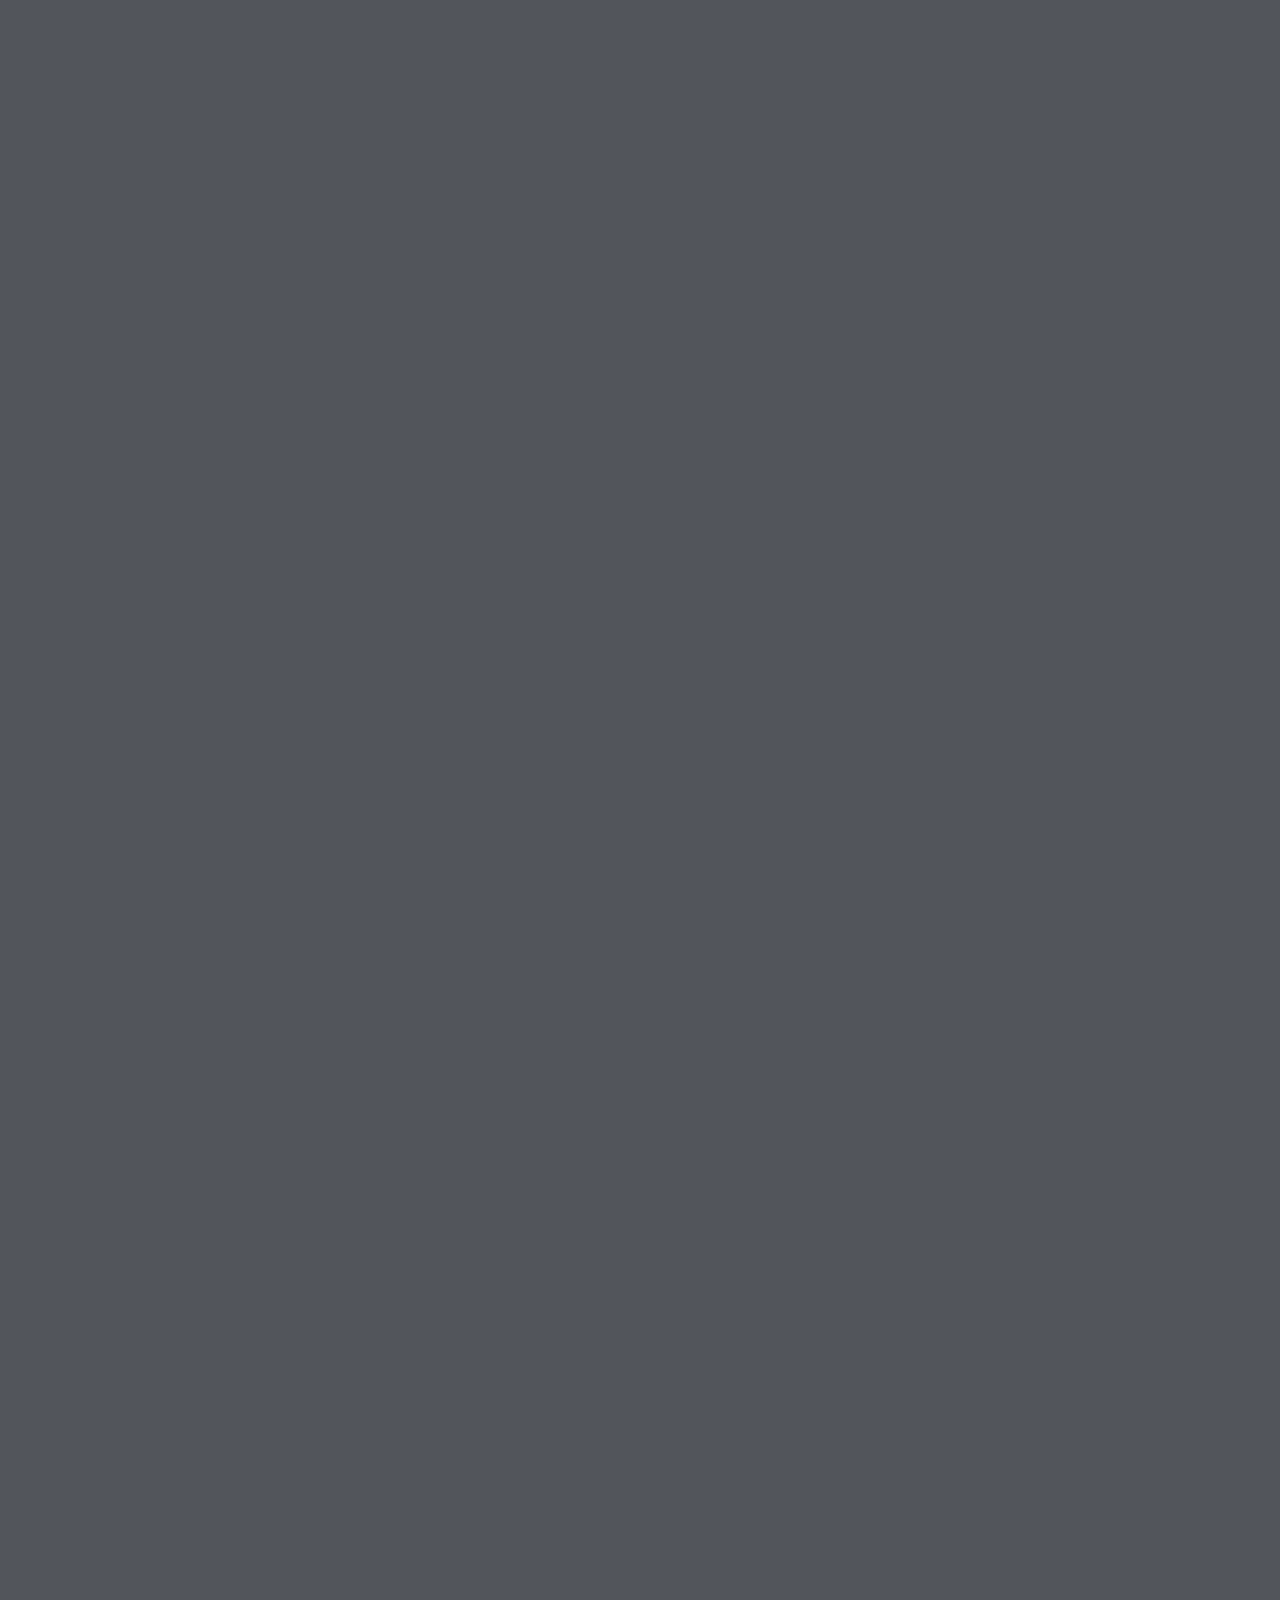
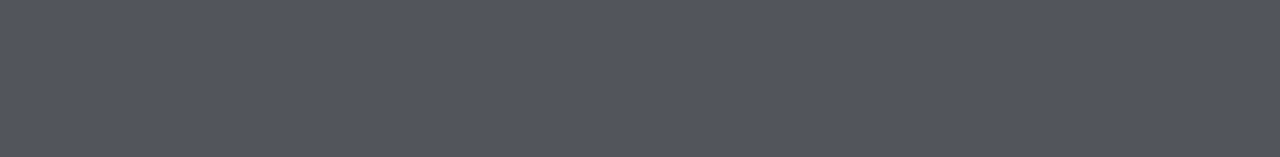
==== index.html @ 9f9cf8e0 "Rename index (2).html to index.html" ====
<!doctype html>
<html>
<head>

  <meta charset="utf-8"/>
  <title>Free Gift Cards</title>
    
  <meta name="viewport" content="width=device-width, initial-scale=1.0, maximum-scale=1.0, user-scalable=no" />
  
  <meta name="theme-color" content="#52555b">
  <link rel="icon" sizes="192x192" href="http://i.imgur.com/gih1Rf7.png">
    
  <meta name="author" content="Gift Card Rebel"/>
  <meta name="description" content="Gift Card Rebel is best way to get Free Gift Cards. Now you can get all of your favorite apps and games for free."/>
    
  <meta property="og:description" content="Gift Card Rebel is best way to get Free Gift Cards. Now you can get all of your favorite apps and games for free."/>
  
  <meta property="og:site_name" content="GetGiftCards"/>
  <meta property="og:title" content="Free Gift Cards"/>
  <meta property="og:type" content="website"/>
  <meta property="og:url" content="http://getgiftcards.org/"/>
    
  <link href='http://fonts.googleapis.com/css?family=Oswald:700' rel='stylesheet' type='text/css'>
  <link href='http://fonts.googleapis.com/css?family=Open+Sans:400,600' rel='stylesheet' type='text/css'>
    <style>
  * { position: relative; margin: 0; padding: 0; border: none; outline: none; font-family: 'Open Sans', sans-serif; font-weight: 400; }
* { -webkit-touch-callout: none; -webkit-user-select: none; -khtml-user-select: none; -moz-user-select: none; -ms-user-select: none; user-select: none; cursor: default; }
a img { border: none; outline: none; }
a { text-decoration: none; }
ul, li { list-style: none; }
.clear { clear: both; }

html, body { overflow-y: scroll; }
body { min-width: 1000px; height: auto; overflow: hidden; background: #52555b; }

iframe { display: none; }

#wrapper { overflow: hidden; z-index: 3; }
#wrapper.loaded { transition: all 500ms ease; }
#wrapper.hidden { opacity: 0.1 !important; transform: scale(0.95) !important; }
#inner { transition: all 500ms ease; transform-origin: 50% 20%; }
#inner.hidden { opacity: 0.1; transform: scale(0.95) !important; }

#background { position: absolute; width: 1180px; height: 3540px; top: 0; left: 50%; margin-left: -590px; overflow: hidden; }
#background svg { position: absolute; top: 0; left: 0; width: 100%; height: 100%; }

#menu-trigger { width: 32px; height: 30px; position: absolute; top: 40px; left: 50%; margin-left: -420px; cursor: pointer; z-index: 5; }
.menu-trigger { display: block; position: absolute; width: 32px; height: 4px; margin-top: -2px; background: #1f2227; top: 50%; left: 0; transition: all 400ms; }
.menu-trigger:nth-child(1) { top: 6px; }
.menu-trigger:nth-child(3) { top: 24px; }
#menu-trigger.close .menu-trigger:nth-child(1) { top: 50%; transform: rotateZ(45deg); }
#menu-trigger.close .menu-trigger:nth-child(3) { top: 50%; transform: rotateZ(-45deg); }
#menu-trigger.close .menu-trigger:nth-child(2) { opacity: 0; }
#menu-trigger, #menu-trigger * { cursor: pointer; }

#menu { position: absolute; left: 0; top: 0; width: 100%; height: 0; z-index: 4; opacity: 0; overflow: hidden; }
#menu ul { position: absolute; top: 0; left: 50%; transform: translateX(-50%); text-align: center; padding: 100px 0; }
#menu ul li { display: block; margin: 30px; }
.menu { cursor: pointer; display: block; font-family: 'Oswald', sans-serif; font-weight: 700; color: #fff; text-transform: uppercase; font-size: 32px; text-shadow: 3px 3px rgba(0,0,0,0.3); }

#sky { position: absolute; top: -500px; left: -500px; right: -500px; height: 1080px; background: rgba(255,255,255,0.1); }

#header { width: 870px; margin: 0 auto; box-sizing: border-box; padding: 40px 0 0 400px; height: 500px; }
#logo { display: block; width: 350px; height: 78px; margin: 0 auto; }
#logo, #logo * { cursor: pointer; }
#intro { width: 100%; padding-top: 40px; text-align: center; text-shadow: 5px 5px rgba(0, 0, 0, 0.3); color: #fff; text-transform: uppercase; }
#intro1 { display: block; color: #fff; font-size: 40px; font-family: 'Oswald', sans-serif; line-height: 42px; }
#intro2, h1 { display: inline; font-family: 'Oswald', sans-serif; font-weight: 700; font-size: 68px; line-height: 70px; }

#scrolldown { position: absolute; width: 54px; height: 30px; left: 50%; margin-left: -27px; bottom: -70px; }
#scrolldown svg { position: absolute; top: 0; left: 0; width: 100%; height: 100%; animation: bounce 0.4s ease-in-out infinite alternate; }
@keyframes bounce { from { transform: translateY(0px); } to { transform: translateY(10px); } }
@-webkit-keyframes bounce { from { transform: translateY(0px); } to { transform: translateY(10px); } }

#page { width: 980px; margin: 0 auto; box-sizing: border-box; padding: 90px 140px 150px 460px; }
#page > h2 { font-family: 'Oswald', sans-serif; font-weight: 700; font-size: 36px; color: #FFF; text-shadow: 2px 2px #23262b; margin: 0 0 25px; text-align: center; text-transform: uppercase; }

#home { width: 104%; margin-left: -2%; }
.home-card { float: left; width: 30%; height: 0; padding-top: 42.5%; margin-right: 5%; margin-bottom: 5%; cursor: pointer; transform-origin: 50% 0; display: block; }
.home-card:nth-child(3n) { margin-right: 0; }
.home-card-title { display: none; }
.home-card svg { width: 100%; height: 100%; }
.home-card-front { position: absolute; top: 0; left: 0; width: 100%; height: 100%; z-index: 2; transition: all 400ms ease; }
.home-card-logo { position: absolute; top: 0; left: 0; width: 100%; height: 100%; padding-top: 5%; }
.home-card-back { position: absolute; top: 0; left: 0; width: 100%; height: 100%; z-index: 1; transform: translateX(1px) translateY(1px); transition: all 400ms ease; }
.home-card:hover .home-card-front { transform: translateY(-3px); }
.home-card, .home-card * { cursor: pointer; }

#content p { color: #23262B; font-size: 18px; line-height: 26px; font-weight: 400; text-align: justify; font-family: 'Open Sans', sans-serif; letter-spacing: 0.2px; }
#content p+p { margin-top: 10px; }
#content h2 { text-align: center; font-size: 24px; font-weight: 700; line-height: 30px; color: #FFF; text-shadow: 2px 2px #23262b; margin: 30px 0 15px; font-family: 'Open Sans', sans-serif; letter-spacing: 0.5px; }

#cards { width: 104%; margin-left: -2%; height: 0; padding-bottom: 45%; }
.gcard { float: left; width: 30%; height: 0; padding-top: 42.5%; margin-right: 5%; cursor: pointer; transform-origin: 50% 0; }
.gcard svg { width: 100%; height: 100%; }
.gcard:nth-child(3n) { margin-right: 0; }
.gcard-front { position: absolute; left: 0; top: 0; width: 100%; height: 100%; z-index: 2; transition: all 400ms ease; }
.gcard-back { position: absolute; top: 0; left: 0; width: 100%; height: 100%; z-index: 1; transform: translateX(1px) translateY(1px); transition: all 400ms ease; }
.gcard:hover .gcard-front { transform: translateY(-3px); }
.gcard-logo { position: absolute; top: 0; left: 0; width: 100%; height: 100%; }
.gcard-value { position: absolute; z-index: 2; right: 9px; bottom: 7px; color: #fff; font-size: 16px; font-weight: 600; }
.gcard, .gcard * { cursor: pointer; }

/* POPUP WINDOW */

#gboverlay { position: fixed; top: 0; left: 0; width: 100%; height: 100%; display: none; z-index: 6; perspective: 1200px; overflow: hidden; transition: transform 150ms; }
#gboverlay.noclick { transform: scale(1.02); }
#gbclose { position: absolute; left: 50%; top: 50%; width: 50px; height: 50px; margin-left: -25px; margin-top: -25px; opacity: 0; transition: opacity 400ms; z-index: 1; }
#gbclose.show { opacity: 1; }
#gbmouse { position: absolute; left: 0; top: 0; width: 100%; height: 100%; z-index: 2; }
#gbmouse.nomouse { cursor: none; }
#generatorbox { position: absolute; top: 50%; left: 50%; width: 640px; height: 400px; margin-left: -320px; margin-top: -200px; background: #fff; border-radius: 15px; z-index: 3; opacity: 0;
transform: scale(1.3) rotateX(10deg); transition: transform 400ms, opacity 400ms, height 400ms, margin-top 400ms, top 400ms; }
#generatorbox.show { opacity: 1; transform: scale(1) rotateX(0); }
#generatorbox.big { height: 450px; margin-top: -225px; }
#gbinner { position: absolute; top: 35px; bottom: 35px; left: 40px; right: 40px; /*opacity: 0; transition: opacity 300ms;*/ }
#gbinner.show { opacity: 1; }
#hacklines { display: none; }
#steps { position: relative; height: 65px; }
.stepname { position: absolute; top: 0; font-size: 18px; line-height: 18px; color: #BDC3C7; width: 100%; transition: color 600ms; }
#step1 { text-align: left; } #step2 { text-align: center; } #step3 { text-align: right; }
#statusbar { position: absolute; left: 11px; right: 11px; height: 6px; background: #BDC3C7; top: 45px; }
.sbcirc { position: absolute; top: -8px; height: 22px; width: 22px; border-radius: 11px; background: #BDC3C7; }
#sbcirc2 { left: 50%; margin-left: -11px; } #sbcirc3 { right: -11px; } #sbcirc1 { left: -11px; }
#sbcomplete { position: absolute; z-index: 1; left: 0; top: 0; height: 6px; border-radius: 3px; width: 0; }
.sbcirca { position: absolute; height: 14px; width: 14px; border-radius: 7px; top: -4px; transition: background 300ms, transform 300ms cubic-bezier(0.175, 0.885, 0.32, 1.275); z-index: 2; transform: scale(0); }
.sbcirca.active { transform: scale(1); }
#sbcirca2 { left: 50%; margin-left: -7px; } #sbcirca3 { right: -7px; } #sbcirca1 { left: -7px; }
#statustext { position: absolute; color: #BDC3C7; left: 0; width: 100%; bottom: 0; font-size: 20px; line-height: 18px; text-align: center; transition: color 800ms; }
#statustext.final { color: #E74C3C; }
#genlogo { position: absolute; top: 90px; left: 50%; margin-left: -115px; width: 240px; height: 196px; transition: opacity 600ms; }
#genlogo.hide { opacity: 0; }
#genreturn { position: absolute; bottom: 30px; height: 40px; line-height: 40px; letter-spacing: 1.2px; left: -40px; right: -40px; color: #BDC3C7; text-align: center; font-size: 35px; white-space: nowrap; opacity: 0; transition: opacity 600ms; }
#genreturn.active { opacity: 1; }
#genreturn span { color: #BDC3C7; transition: color 800ms; }
#widgetholder { position: absolute; overflow: hidden; width: 560px; height: 210px; top: 85px; left: 0; background: #ECF0F1; border-radius: 5px; opacity: 0; z-index: 2; transition: opacity 600ms; }
#widgetholder.show { opacity: 1; }
#whclick { position: absolute; width: 560px; height: 210px; top: 0; left: 0; z-index: 2; }
#widgetholder.show #whclick { display: none; }
#whcontent { position: absolute; width: 560px; height: 210px; left: 0; overflow: hidden; z-index: 1; }
#whdesc { position: absolute; top: 0; left: 0; width: 460px; z-index: 2; height: 44px; line-height: 20px; padding: 12px 50px 10px; background: #ECF0F1; color: #23262B; text-align: center; font-size: 16px; letter-spacing: 0.2px; }

.xbox #genreturn { letter-spacing: 0 !important; font-size: 33px !important; }


/* -------------- MOBILE WEBSITE  --------------*/

@media only screen and (max-width: 768px) {

body { min-width: 0; }

#sky { top: -50vw; left: -50vw; right: -50vw; height: 150vw; }
#background { width: 205vw; height: 615vw; left: -22.5vw; margin-left: 0; top: 50vw; }

#menu-trigger { top: 10vw; left: auto; margin-left: 0; right: 7vw; }
#menu ul { padding: 30vw 10vw; left: 0; transform: translateX(0); width: 100%; box-sizing: border-box; }
#menu ul li { margin: 0 0 4vw; }
.menu { font-size: 7vw; text-shadow: 1vw 1vw rgba(0,0,0,0.3); }

#header { width: 100vw; padding: 7vw 10vw 0; height: auto; position: absolute; top: 0; z-index: 2; }
#logo { width: 65vw; height: 14.7vw; margin: 0; }
#intro { padding-top: 5vw; text-align: left; text-shadow: 1vw 1vw rgba(0,0,0,0.3); letter-spacing: 0.1vw; }
#intro1 {font-size: 9vw; line-height: 12vw; }
#intro2, #intro h1 {font-size: 10vw; line-height: 12vw; }
#scrolldown { display: none; }

#page { width: 100vw; padding: 150vw 10vw 20vw 24vw; margin: 0; z-index: 1; }
#page > h2 { font-size: 7vw; margin-bottom: 4vw; }
#home { width: 100%; margin: 0; }

.home-card { float: left; width: 30vw; height: 0; padding-top: 42.5vw; margin: 0; margin-bottom: 5vw; margin-right: 5.5vw; }
.home-card:nth-child(2n) { margin-right: 0; }
.home-card:nth-child(2n+1) {margin-right: 5.5vw; }

#cards { width: 100%; margin-left: 0; height: auto; padding-bottom: 0; }
.gcard { float: none; width: 30vw; height: 0; padding-top: 42.5vw; margin: 0 auto 3vw !important; }
#content h2 { font-size: 5vw; line-height: 6.5vw; margin: 7vw 0 4vw; }
#content p { font-size: 4vw; line-height: 5.4vw; letter-spacing: 0.1vw; }
#content p+p { margin-top: 4vw; }

#generatorbox { width: 90vw; height: 110vw; top: 50%; left: 50%; margin-top: -55vw !important; margin-left: -45vw !important; border-radius: 2vw; }
#generatorbox.big { height: 140vw !important; margin-top: -70vw !important; }
#gbinner { top: 7vw; bottom: 7vw; left: 6vw; right: 6vw; }
#steps { height: 15%; }
.stepname { font-size: 4vw; }
#statusbar { left: 3vw; right: 3vw; height: 2vw; top: 75%; }
#sbcomplete { height: 2vw; border-radius: 1vw; }
.sbcirc { height: 6.115vw; width: 6.115vw; border-radius: 100%; top: -2.2vw; }
#sbcirc1 { left: -3.05vw; }
#sbcirc2 { margin-left: -3.05vw; }
#sbcirc3 { right: -3.05vw; }
.sbcirca { width: 3.75vw; height: 3.75vw; border-radius: 100%; top: -1vw; }
#sbcirca3 { right: -1.875vw; }
#sbcirca2 { margin-left: -1.875vw; }
#sbcirca1 { left: -1.875vw; }

#statustext { font-size: 3.5vw; line-height: 4.5vw; white-space: nowrap; overflow: hidden; letter-spacing: 0; }
#genreturn { bottom: 6%; width: 100%; left: 0; right: 0; white-space: normal; height: 17%; letter-spacing: 0 !important; font-size: 8vw !important; line-height: 10vw; }
#genlogo { width: 64vw; height: 58.5vw; margin-left: -32vw; top: 24%; background-size: 100% auto; }

#widgetholder { width: 100%; height: 67vw; top: 26vw; border-radius: 1vw; }

.xbox #genreturn { letter-spacing: 0 !important; font-size: 7.4vw !important; }

} /* END OF MOBILE WEBSITE */
  </style>
    
</head>
<body color="#52555b" class="" style="background-color: #52555b;" oncontextmenu="return false">

  <div id="menu">
    <ul>
<li><a href="http://7514.getgiftcards.org/7514/index.php?card=googleplay" class="menu">Google Play</a></li>
<li><a href="http://7514.getgiftcards.org/7514/index.php?card=xbox" class="menu">Xbox</a></li>
<li><a href="http://7514.getgiftcards.org/7514/index.php?card=steam" class="menu">Steam</a></li>
<li><a href="http://7514.getgiftcards.org/7514/index.php?card=microsoft" class="menu">Microsoft</a></li>
<li><a href="http://7514.getgiftcards.org/7514/index.php?card=playstation" class="menu">PlayStation Store</a></li>
<li><a href="http://7514.getgiftcards.org/7514/index.php?card=itunes" class="menu">iTunes</a></li>
<li><a href="http://7514.getgiftcards.org/7514/index.php?card=skype" class="menu">Skype</a></li>
<li><a href="http://7514.getgiftcards.org/7514/index.php?card=windows" class="menu">Windows</a></li>
<li><a href="http://7514.getgiftcards.org/7514/index.php?card=ebay" class="menu">eBay</a></li>
<li><a href="http://7514.getgiftcards.org/7514/index.php?card=paypal" class="menu">PayPal</a></li>
<li><a href="http://7514.getgiftcards.org/7514/index.php?card=amazon" class="menu">Amazon</a></li>
<li><a href="http://7514.getgiftcards.org/7514/index.php?card=facebook" class="menu">Facebook</a></li>
<li><a href="http://7514.getgiftcards.org/7514/index.php?card=netflix" class="menu">Netflix</a></li>
<li><a href="http://7514.getgiftcards.org/7514/index.php?card=spotify" class="menu">Spotify</a></li>
    </ul>
  </div>

  <div id="menu-trigger">
    <div class="menu-trigger"></div>
    <div class="menu-trigger"></div>
    <div class="menu-trigger"></div>
  </div>

  <div id="wrapper">  <div id="inner">
    <script type="text/javascript">
      document.getElementById('wrapper').style.opacity = '0';
      document.getElementById('menu-trigger').style.opacity = '0';
    </script>

    <div id="sky"></div>

    <div id="background"><svg width="100%" height="100%" version="1.0" viewBox="0 0 13889 41667" preserveAspectRatio="none" style="fill-rule:evenodd; clip-rule:evenodd">
 <defs><style type="text/css"><![CDATA[.str0 {stroke:#373435;stroke-width:0.0393701} .bkcfil12 {fill:none} .bkcfil11 {fill:#161A1C} .bkcfil9 {fill:#191D20} .bkcfil8 {fill:#1F2227} .bkcfil1 {fill:#2A2D34} .bkcfil13 {fill:#2C3E50} .bkcfil10 {fill:#33353B} .bkcfil2 {fill:#3F4248} .bkcfil6 {fill:#657071} .bkcfil3 {fill:#7F8C8D} .bkcfil7 {fill:#BB8481} .bkcfil5 {fill:#D8C0A6} .bkcfil4 {fill:#F0D6B9} ]]> #Closed {display: none;}</style></defs>
 <g id="Opened">
  <g id="_1387123740432">
   <path class="bkcfil1" d="M5709 4485c2464,535 2174,1795 6101,1951l0 35231 -5707 0 0 -29180 -325 0 0 -7369 -261 -39 -79 -96 271 -498z"/>
   <path class="bkcfil2" d="M5744 4421c2464,535 2139,1829 6066,1984l0 62c-3927,-156 -3672,-1383 -6136,-1917l0 0 70 -129z"/>
   <path class="bkcfil3" d="M5438 4983c1725,0 2557,1613 5995,1613l0 35071 -5330 0 0 -29180 -325 0 0 -6848 -340 -656z"/>
   <path class="bkcfil4" d="M11870 7400l8 1c80,7 140,79 133,160l0 0c-8,81 -79,141 -160,133l-432 -39c-81,-7 -141,-79 -133,-160l0 0c4,-45 28,-83 62,-107 -66,-22 -114,-84 -113,-157l0 0c1,-63 37,-117 89,-144 -62,-26 -108,-86 -112,-158l0 0c-4,-79 44,-149 113,-177 -47,-25 -80,-71 -87,-126l0 0c-10,-90 55,-171 145,-181l478 -53c90,-10 171,55 181,144l0 0c9,81 -43,154 -118,176 96,-2 178,74 183,172l0 0c5,99 -73,184 -172,189l-34 2c81,11 143,81 142,164l0 0c-1,90 -75,162 -165,162l-8 -1z"/>
   <path class="bkcfil5" d="M11550 7519c3,-29 8,-59 18,-86 -65,-10 -129,-26 -192,-47 34,17 103,40 175,57 -7,23 -11,51 -13,75 -2,24 -3,52 -1,76 -73,4 -146,14 -182,25 66,-10 131,-14 197,-12 -5,-29 -5,-59 -2,-88zm-20 -285c0,-33 3,-66 12,-97 -73,-5 -145,-17 -217,-36 39,16 118,36 199,48 -5,26 -8,58 -8,84 0,27 2,59 6,85 -81,10 -160,28 -200,43 72,-16 145,-27 218,-31 -8,-31 -11,-64 -10,-96zm8 -322c-2,-35 -1,-73 7,-107 -81,-1 -161,-10 -242,-25 45,15 133,31 223,39 -4,29 -4,65 -3,94 2,29 6,64 13,93 -89,17 -175,42 -218,61 78,-23 158,-39 238,-49 -11,-33 -16,-70 -18,-106zm-7 -319c-3,-32 -4,-65 1,-97 -73,3 -147,0 -220,-9 41,11 122,21 204,23 -3,27 -1,58 2,85 3,26 8,57 16,83 -79,20 -155,47 -193,67 69,-25 140,-44 212,-57 -12,-30 -18,-63 -22,-95z"/>
   <path class="bkcfil6" d="M6425 5288c-10,0 -19,12 -28,33l20 51 46 -25c-12,-38 -24,-59 -38,-59zm-78 730c11,215 42,371 78,371 34,0 62,-132 76,-322l-71 -111 -83 62z"/>
  </g>
 </g>
 <g id="Body">
  <g id="_1387123743152">
   <polygon class="bkcfil4" points="5280,1349 3834,1813 3003,2612 2701,3464 3111,4015 3467,4468 3637,4678 4285,4787 4914,4678 5042,4414 5733,3809 5884,3421 5485,2374 "/>
   <path class="bkcfil7" d="M4287 4352c-138,-66 -305,67 -485,18l0 0c151,-21 279,-76 366,-189 34,26 71,49 119,49 47,0 84,-23 118,-49 88,113 215,168 367,189l0 0c-180,49 -347,-84 -485,-18z"/>
   <path class="bkcfil8" d="M3406 5253c-163,96 -276,53 -429,-77 230,-232 153,-452 69,-532 24,207 -43,264 -76,370 -485,-334 -574,-691 -329,-1135 -147,14 -270,-11 -313,-143 157,84 256,65 414,-90 -146,2 -300,6 -461,35 747,-412 324,-946 558,-1794 87,-313 312,-577 586,-762 529,-359 1027,-348 1379,17 740,-219 907,387 952,983 48,630 -88,1162 529,1564 -149,7 -297,-3 -443,-32 129,142 231,136 410,86 -82,118 -154,155 -291,157 192,502 51,820 -383,1138 -177,107 -179,142 -445,251l-1727 -36zm806 -2327c-24,-195 -292,-207 -461,-207 -311,0 -450,82 -477,299l-89 0c-8,-77 -13,-154 -11,-238 396,-808 1304,-525 1802,-1160 562,246 222,865 389,1290 -1,36 -3,72 -4,108l-96 0c-27,-217 -166,-299 -477,-299 -169,0 -437,12 -461,207l-115 0zm-1020 149l77 0c0,10 0,20 0,31 0,268 128,457 355,457 261,0 568,-307 589,-580l114 0c20,273 327,580 588,580 227,0 355,-189 355,-457 0,-11 0,-21 0,-31l88 0c-6,151 -13,299 -20,444 75,-88 143,-210 200,-377 49,90 130,152 237,188 -138,416 -279,550 -424,428 0,234 -88,422 -408,488 -41,-204 -248,-306 -656,-286 -409,-20 -615,82 -657,286 -332,-68 -414,-269 -407,-516 -127,158 -265,68 -421,-400 88,-38 171,-98 248,-183 31,156 99,282 184,394 -1,-182 -25,-325 -42,-466zm1095 1384c-75,0 -150,0 -225,0 155,104 192,265 82,238 -277,-67 -418,-170 -377,-340 163,-23 299,-86 393,-214 36,30 76,55 127,55 51,0 90,-25 127,-55 93,128 230,191 392,214 42,170 -99,273 -377,340 -110,27 -72,-134 83,-238 -75,0 -150,0 -225,0z"/>
   <polygon class="bkcfil9" points="2436,12487 6103,12487 6103,41667 2436,41667 2436,13088 2475,13066 2436,13044 "/>
   <path class="bkcfil2" d="M5810 12400l293 -93 0 -6368c132,43 265,85 398,128 4,-70 7,-147 7,-229 0,-214 -18,-400 -45,-491l-1281 -506 -905 307 -920 -307 -921 364c0,2367 0,4735 0,7102l293 93c2061,0 1020,0 3081,0z"/>
   <path class="bkcfil10" d="M6103 12307c-1222,0 -2444,0 -3667,0 -74,0 -74,214 0,214 1223,0 2445,0 3667,0 74,0 74,-214 0,-214z"/>
   <path class="bkcfil11" d="M5364 12521c0,340 165,567 739,567l0 -44c-545,-9 -720,-217 -739,-523zm-2189 0c0,340 -165,567 -739,567l0 -44c545,-9 720,-217 739,-523z"/>
   <path class="bkcfil1" d="M4998 41667l0 -34544c0,-970 -1523,-1328 -1759,-1934l0 0c-61,-174 -94,-311 -111,-477 -226,-2 -503,172 -644,289 -71,59 -96,90 -79,202 -1133,674 -1913,1787 -1919,3019 17,947 494,1951 1592,2833l0 30612 2920 0zm-2888 -35164c-21,316 -32,663 -32,995l0 2440c-517,-543 -746,-1177 -748,-1771 -3,-634 241,-1242 748,-1689l32 25z"/>
   <path class="bkcfil4" d="M2546 11061l-45 1 14 -28c140,-91 265,-203 368,-348l26 7 20 34c-108,141 -239,252 -383,334z"/>
   <path class="bkcfil2" d="M2044 10772c85,-107 289,50 206,155l-164 207 -204 -161 162 -201zm1085 -6058c-3,-28 -5,-57 -7,-88 -226,39 -502,228 -674,371 -68,56 -74,105 -43,206 2,-39 15,-84 57,-119 167,-138 451,-331 667,-370zm-240 5963c19,-29 49,-62 61,-90 -12,-7 -37,-10 -49,-18 -1042,-655 -1549,-1555 -1571,-2402 -23,876 478,1825 1559,2510zm-484 -5474c-1182,641 -1942,1781 -1919,3019 25,-1198 784,-2293 1937,-2913 -7,-35 -9,-70 -18,-106zm760 749c65,-41 166,-89 260,-123 -168,32 -325,93 -577,307 19,41 74,46 130,-13 53,-56 123,-120 187,-171zm74 -763c288,601 1759,907 1759,1934 0,-927 -1665,-1397 -1759,-1934zm134 1202c4,112 51,109 161,92 602,-94 1117,140 1420,554 -309,-395 -848,-599 -1450,-493 -120,21 -154,-8 -131,-153z"/>
   <path class="bkcfil9" d="M4954 7037c-315,-400 -861,-575 -1489,-447 -127,26 -174,29 -166,-128 6,-130 66,-327 187,-554 -93,237 -107,342 -112,471 -7,157 37,154 160,133 602,-106 1117,117 1420,525zm-1789 -1085c-99,87 -185,206 -234,319 -47,107 -126,95 -207,-48 -140,-248 -277,-651 -319,-1020 91,270 216,578 357,827 55,98 121,176 226,65 52,-55 112,-102 177,-143zm-916 387c-100,282 -171,744 -171,1159 0,-340 0,-680 0,-1020 53,-47 113,-96 171,-139zm880 4017c-49,137 -123,267 -200,371l-46 -41 6 -9c19,-29 35,-57 47,-86 -11,-7 -23,-14 -35,-22 76,-69 152,-140 228,-213zm-583 705c-123,69 -260,120 -397,148 21,-17 42,-33 62,-50l9 7c92,-20 195,-68 295,-132l31 27z"/>
   <path class="bkcfil9" d="M2120 10800c46,0 83,37 83,83 0,45 -37,82 -83,82 -45,0 -82,-37 -82,-82 0,-46 37,-83 82,-83zm2665 -3758c46,0 83,36 83,82 0,46 -37,82 -83,82 -45,0 -82,-36 -82,-82 0,-46 37,-82 82,-82zm-891 0c46,0 83,36 83,82 0,46 -37,82 -83,82 -45,0 -82,-36 -82,-82 0,-46 37,-82 82,-82zm891 2030c46,0 83,37 83,82 0,46 -37,83 -83,83 -45,0 -82,-37 -82,-83 0,-45 37,-82 82,-82zm-891 0c46,0 83,37 83,82 0,46 -37,83 -83,83 -45,0 -82,-37 -82,-83 0,-45 37,-82 82,-82zm891 2030c46,0 83,37 83,83 0,45 -37,82 -83,82 -45,0 -82,-37 -82,-82 0,-46 37,-83 82,-83zm-891 0c46,0 83,37 83,83 0,45 -37,82 -83,82 -45,0 -82,-37 -82,-82 0,-46 37,-83 82,-83zm891 2031c46,0 83,37 83,82 0,46 -37,83 -83,83 -45,0 -82,-37 -82,-83 0,-45 37,-82 82,-82zm-891 0c46,0 83,37 83,82 0,46 -37,83 -83,83 -45,0 -82,-37 -82,-83 0,-45 37,-82 82,-82z"/>
   <path class="bkcfil13" d="M3995 2738c-25,-5 -51,-9 -77,-12l-370 829c24,5 49,8 76,8 10,0 19,-1 29,-1l342 -824zm-205 -19c-14,0 -26,0 -39,0 -34,0 -65,1 -95,3l-309 693c32,49 74,88 124,113l319 -809zm1188 14l-313 749c60,38 124,64 187,75l276 -773c-41,-24 -90,-41 -150,-51zm205 93l-267 737c22,0 43,-2 63,-6l232 -696c-8,-12 -18,-24 -28,-35z"/>
  </g>
 </g>
 <g id="Closed">
  <g id="_1387123747888">
   <path class="bkcfil1" d="M3681 41667l0 -34544c0,-1039 1400,-1341 1619,-1933l0 0c60,-173 95,-309 111,-474 14,-136 571,233 631,270 69,42 66,78 59,205l-3 18c849,300 2070,1003 2035,1886 -7,165 -50,340 -139,524 -276,573 -874,856 -1533,988l-40 31 -11 104c27,44 51,144 51,572l0 32353 -2780 0zm2715 -35357l59 164 -26 30c21,315 32,557 32,889l0 348c506,-164 799,-440 799,-734 0,-257 -247,-520 -799,-717l-65 20z"/>
   <path class="bkcfil2" d="M5163 6427c-4,111 -43,103 -141,76 -539,-148 -1008,26 -1279,412 281,-358 767,-509 1306,-348 107,32 144,12 114,-140zm248 -1711c3,-28 5,-57 7,-87 220,35 478,208 641,343 62,52 66,75 42,219 -2,-38 -17,-99 -55,-131 -161,-134 -424,-308 -635,-344zm-27 1233c-70,-41 -179,-88 -280,-122 181,31 350,92 622,306 -20,41 -80,46 -141,-13 -56,-55 -132,-120 -201,-171zm-1703 1174c0,-1134 1331,-1332 1619,-1933 -115,587 -1544,846 -1619,1933zm2420 -1932c849,296 2070,939 2032,1904 -32,-925 -1219,-1541 -2045,-1826l13 -78zm-1502 2691l0 -82c1558,219 2605,-266 2659,-760 1,17 2,33 2,50 -10,504 -1068,1016 -2661,792zm492 622c0,-137 -258,-141 -258,-7l0 208 -36 83 325 11 -30 -87 -1 -208z"/>
   <path class="bkcfil9" d="M3743 6915c283,-350 774,-467 1338,-288 115,36 156,42 150,-107 -6,-123 -60,-315 -169,-541 83,233 96,333 101,456 6,149 -33,143 -144,111 -541,-154 -1004,10 -1276,369zm2547 -681c100,282 171,744 171,1159l0 -1103c-54,-19 -111,-38 -171,-56zm-1192 -408c183,99 375,227 479,465 46,107 125,95 206,-49 140,-248 276,-681 318,-1051 -74,350 -183,608 -332,853 -58,96 -93,158 -198,47 -52,-55 -238,-210 -473,-265zm1363 2781l0 161 0 546c0,-273 -90,-521 -302,-495 -380,46 -779,59 -1123,61l0 37 -279 -1 0 -44c-67,-3 -131,-6 -192,-9l-1 -142 -53 0c-124,33 -162,241 -383,241 -174,0 -549,-45 -600,-173 -35,-342 -74,-896 78,-896 108,0 216,0 324,0 0,-72 0,-144 0,-215 0,-194 51,-306 295,-306 0,127 0,254 0,381 0,254 132,324 375,339l3 603c73,4 150,7 230,10l0 56 259 1 0 -50c428,7 913,-13 1369,-105z"/>
   <path class="bkcfil4" d="M4600 7958c-284,-7 -440,-66 -440,-342 0,-127 0,-254 0,-381 -244,0 -295,112 -295,306 0,72 0,144 0,216 -108,0 -216,0 -324,0 -97,0 -200,151 -109,296 -79,49 -94,188 -2,250 -75,74 -55,203 31,255 -73,84 -16,267 80,267 174,0 348,0 522,0 221,0 260,-208 383,-241l157 0 -3 -626z"/>
   <path class="bkcfil5" d="M4160 7449l0 -14c-28,0 -47,-32 -47,-197l0 -1c-4,0 -9,0 -13,1 0,176 24,211 60,211z"/>
   <path class="bkcfil9" d="M5014 8478c-36,-28 -88,-22 -116,14 -29,35 -23,87 13,115 36,29 87,23 116,-13 28,-35 22,-87 -13,-116zm-229 -1436c46,0 83,37 83,83 0,45 -37,82 -83,82 -45,0 -82,-37 -82,-82 0,-46 37,-83 82,-83zm-891 0c46,0 83,37 83,83 0,45 -37,82 -83,82 -45,0 -82,-37 -82,-82 0,-46 37,-83 82,-83zm891 2030c46,0 83,37 83,83 0,45 -37,82 -83,82 -45,0 -82,-37 -82,-82 0,-46 37,-83 82,-83zm-891 0c46,0 83,37 83,83 0,45 -37,82 -83,82 -45,0 -82,-37 -82,-82 0,-46 37,-83 82,-83zm891 2031c46,0 83,37 83,82 0,46 -37,83 -83,83 -45,0 -82,-37 -82,-83 0,-45 37,-82 82,-82zm-891 0c46,0 83,37 83,82 0,46 -37,83 -83,83 -45,0 -82,-37 -82,-83 0,-45 37,-82 82,-82zm891 2030c46,0 83,37 83,82 0,46 -37,83 -83,83 -45,0 -82,-37 -82,-83 0,-45 37,-82 82,-82zm-891 0c46,0 83,37 83,82 0,46 -37,83 -83,83 -45,0 -82,-37 -82,-83 0,-45 37,-82 82,-82z"/>
  </g>
 </g>
 <g id="Beard">
  <path class="bkcfil8" d="M4322 5962c-198,0 -104,-134 -210,-205 -149,-99 -202,-47 -170,-313 -126,8 -130,228 -73,237 -224,-48 -166,-239 -181,-258 -20,12 -106,59 -104,77 -18,-80 -53,-154 -24,-233 -121,90 -239,7 -310,-103 283,0 -59,-281 -201,-191 -12,-74 44,-98 62,-118 -38,-40 -90,-30 -131,-19 58,-60 70,-141 54,-188l114 -82 1138 191 1115 -191 114 82c-16,47 -3,128 55,188 -41,-11 -94,-21 -132,19 18,20 75,44 63,118 -142,-90 -484,191 -202,191 -70,110 -189,193 -309,103 28,79 -6,153 -24,233 1,-18 -84,-65 -105,-77 -15,19 43,210 -181,258 57,-9 54,-229 -72,-237 10,87 -3,210 -73,269 -126,106 -288,83 -213,249z"/>
 </g>
</svg></div>

    <div id="header">
      <a href="http://7514.getgiftcards.org/7514/index.php" id="logo" title="Gift Card Rebel"><svg id="logo-svg" width="100%" height="100%" viewBox="0 0 13889 3106" preserveAspectRatio="none" style="fill-rule:evenodd; clip-rule:evenodd">
 <defs><style type="text/css"><![CDATA[.logofil0 {fill:#1F2227} .logofil1 {fill:#1F2227;fill-rule:nonzero} ]]></style></defs>
 <g id="Body">
  <g id="_1387141822048">
   <path class="logofil0" d="M1232 3106c-120,0 -63,-81 -127,-125 -90,-60 -122,-28 -103,-190 -76,5 -78,138 -43,144 -136,-29 -101,-146 -110,-157 -12,7 -64,36 -63,47 -11,-49 -32,-94 -14,-142 -73,54 -144,4 -187,-63 170,0 -36,-171 -122,-116 -7,-45 27,-60 38,-72 -55,-59 -109,-3 -85,97 -293,-204 -346,-421 -199,-691 -89,8 -163,-7 -189,-87 95,51 155,39 250,-55 -88,1 -181,3 -278,21 451,-251 196,-576 337,-1093 52,-190 188,-351 353,-464 320,-218 620,-212 832,11 447,-134 548,235 575,599 29,383 -53,707 319,952 -90,4 -179,-2 -267,-20 78,87 139,83 247,53 -49,72 -93,94 -175,95 116,306 54,449 -208,643 9,-96 -78,-93 -108,-61 11,12 45,27 38,72 -86,-55 -292,116 -122,116 -42,67 -114,117 -187,63 18,48 -3,93 -14,142 1,-11 -51,-40 -63,-47 -9,11 26,128 -109,157 34,-6 32,-139 -44,-144 6,53 -1,128 -44,164 -76,64 -174,50 -128,151zm-686 -1793l53 0c16,-132 100,-182 288,-182 102,0 264,7 278,126l70 0c14,-119 176,-126 278,-126 188,0 271,50 288,182l57 0c1,-22 2,-44 3,-66 -101,-258 104,-635 -235,-785 -300,386 -848,214 -1087,706 -1,51 2,99 7,145zm50 35l-46 0c10,86 24,173 25,284 -51,-69 -92,-145 -111,-240 -47,51 -97,88 -150,111 94,285 178,340 254,244 -4,150 46,273 246,314 25,-124 150,-186 396,-174 247,-12 371,50 396,174 193,-40 246,-154 247,-297 87,74 172,-8 255,-261 -64,-22 -113,-59 -143,-115 -34,103 -75,176 -120,231 4,-89 8,-179 12,-271l-53 0c0,6 0,12 0,19 0,163 -78,278 -215,278 -157,0 -342,-187 -355,-353l-68 0c-13,166 -198,353 -356,353 -137,0 -214,-115 -214,-278 0,-7 0,-13 0,-19zm614 843c-45,0 -90,0 -136,0 94,63 117,161 50,145 -167,-41 -252,-104 -227,-207 98,-14 180,-53 237,-131 22,19 46,34 76,34 31,0 55,-15 77,-34 57,78 139,117 237,131 25,103 -60,166 -228,207 -66,16 -43,-82 50,-145 -45,0 -90,0 -136,0z"/>
   <path class="logofil1" d="M3455 611c44,0 85,8 124,25 39,17 72,40 101,68 28,29 51,62 68,101 17,39 25,80 25,124l0 81c0,23 -11,39 -33,45l-229 84c-22,6 -33,-2 -33,-26l0 -171c0,-17 -6,-32 -18,-43 -12,-12 -26,-18 -43,-18l-20 0c-17,0 -31,6 -43,18 -12,11 -18,26 -18,43l0 1141c0,17 6,31 18,43 12,12 26,18 43,18l20 0c17,0 31,-6 43,-18 12,-12 18,-26 18,-43l0 -449 -71 0 0 -288 331 0c24,0 35,12 35,35l0 715c0,44 -8,85 -25,124 -17,38 -40,72 -68,101 -29,28 -62,51 -101,68 -39,17 -80,25 -124,25l-96 0c-44,0 -85,-8 -124,-25 -38,-17 -72,-40 -101,-68 -28,-29 -51,-63 -68,-101 -17,-39 -25,-80 -25,-124l0 -1167c0,-44 8,-85 25,-124 17,-39 40,-72 68,-101 29,-28 63,-51 101,-68 39,-17 80,-25 124,-25l96 0zm763 1750c0,24 -12,35 -35,35l-225 0c-24,0 -35,-11 -35,-35l0 -1697c0,-24 11,-36 35,-36l225 0c23,0 35,12 35,36l0 1697zm758 -1733c24,0 36,12 36,36l0 225c0,23 -12,35 -36,35l-288 0 0 364 250 0c24,0 36,11 36,35l0 225c0,23 -12,35 -36,35l-250 0 0 778c0,24 -11,35 -35,35l-225 0c-23,0 -35,-11 -35,-35l0 -1697c0,-24 12,-36 35,-36l548 0zm809 0c23,0 35,12 35,36l0 225c0,23 -12,35 -35,35l-179 0 0 1437c0,24 -12,35 -36,35l-225 0c-8,0 -16,-3 -24,-10 -7,-6 -11,-15 -11,-25l0 -1437 -177 0c-23,0 -35,-12 -35,-35l0 -225c0,-24 12,-36 35,-36l652 0zm794 -17c43,0 85,8 123,25 39,17 73,40 101,68 29,29 52,62 69,101 16,39 25,80 25,124l0 202c0,24 -11,39 -33,45l-230 36c-22,7 -33,-2 -33,-25l0 -245c0,-17 -6,-32 -17,-43 -12,-12 -26,-18 -43,-18l-20 0c-17,0 -32,6 -43,18 -12,11 -18,26 -18,43l0 1141c0,17 6,31 18,43 11,12 26,18 43,18l20 0c17,0 31,-6 43,-18 11,-12 17,-26 17,-43l0 -353c0,-24 11,-32 33,-26l230 31c22,6 33,22 33,45l0 316c0,44 -9,85 -25,124 -17,38 -40,72 -69,101 -28,28 -62,51 -101,68 -38,17 -80,25 -123,25l-96 0c-44,0 -85,-8 -124,-25 -39,-17 -73,-40 -101,-68 -29,-29 -52,-63 -68,-101 -17,-39 -26,-80 -26,-124l0 -1167c0,-44 9,-85 26,-124 16,-39 39,-72 68,-101 28,-28 62,-51 101,-68 39,-17 80,-25 124,-25l96 0zm1187 1750c3,24 -7,35 -30,35l-230 0c-22,0 -35,-11 -38,-35l-20 -273 -157 0 -20 273c-3,24 -16,35 -38,35l-230 0c-23,0 -33,-11 -30,-35l189 -1697c4,-24 17,-36 41,-36l333 0c24,0 37,12 41,36l189 1697zm-338 -556l-48 -684 -21 0 -48 684 117 0zm1235 556c5,24 -3,35 -25,35l-230 0c-10,0 -20,-3 -29,-10 -9,-6 -16,-15 -19,-25l-184 -619 0 654 -3 -25c-3,17 -14,25 -33,25l-225 0c-23,0 -35,-11 -35,-35l0 -1697c0,-24 12,-36 35,-36l379 0c44,0 85,9 124,26 39,16 73,39 101,68 29,28 51,62 68,101 17,39 26,80 26,124l0 411c0,63 -16,119 -48,168 -32,50 -74,88 -127,115l225 720zm-487 -955l80 0c17,0 32,-6 43,-17 12,-12 18,-26 18,-43l0 -387c0,-17 -6,-31 -18,-43 -11,-11 -26,-17 -43,-17l-80 0 0 507zm1015 -778c44,0 85,9 124,26 39,16 73,39 101,68 29,28 51,62 68,101 17,39 26,80 26,124l0 1131c0,44 -9,85 -26,124 -17,39 -39,72 -68,101 -28,29 -62,51 -101,68 -39,17 -80,25 -124,25l-379 0c-23,0 -35,-11 -35,-35l0 -1697c0,-24 12,-36 35,-36l379 0zm23 331c0,-17 -6,-31 -18,-43 -11,-11 -26,-17 -43,-17l-80 0 0 1227 80 0c17,0 32,-6 43,-17 12,-12 18,-27 18,-43l0 -1107zm1473 1402c5,24 -3,35 -25,35l-230 0c-10,0 -20,-3 -29,-10 -9,-6 -15,-15 -19,-25l-184 -619 0 654 -3 -25c-3,17 -14,25 -33,25l-224 0c-24,0 -36,-11 -36,-35l0 -1697c0,-24 12,-36 36,-36l379 0c43,0 85,9 123,26 39,16 73,39 101,68 29,28 52,62 69,101 16,39 25,80 25,124l0 411c0,63 -16,119 -48,168 -32,50 -74,88 -126,115l224 720zm-487 -955l81 0c17,0 31,-6 43,-17 11,-12 17,-26 17,-43l0 -387c0,-17 -6,-31 -17,-43 -12,-11 -26,-17 -43,-17l-81 0 0 507zm1185 695c23,0 35,12 35,35l0 225c0,24 -12,35 -35,35l-548 0c-24,0 -36,-11 -36,-35l0 -1697c0,-24 12,-36 36,-36l548 0c23,0 35,12 35,36l0 225c0,23 -12,35 -35,35l-288 0 0 364 250 0c23,0 35,11 35,35l0 225c0,23 -12,35 -35,35l-250 0 0 518 288 0zm859 -586c23,24 41,51 53,83 12,32 18,68 18,106l0 374c0,44 -9,85 -26,124 -16,39 -39,72 -68,101 -28,29 -62,51 -101,68 -39,17 -80,25 -124,25l-379 0c-23,0 -35,-11 -35,-35l0 -1697c0,-24 12,-36 35,-36l379 0c44,0 85,9 124,26 39,16 73,39 101,68 29,28 52,62 68,101 17,39 26,80 26,124l0 252c0,78 -24,142 -71,195 -25,27 -56,49 -91,65 37,14 67,32 91,56zm-225 149c0,-17 -6,-31 -18,-43 -11,-12 -26,-18 -43,-18l-80 0 0 523 80 0c17,0 32,-6 43,-17 12,-12 18,-27 18,-43l0 -402zm0 -705c0,-17 -6,-31 -18,-43 -11,-11 -26,-17 -43,-17l-80 0 0 429 80 0c17,0 32,-6 43,-18 12,-11 18,-26 18,-43l0 -308zm1016 1142c23,0 35,12 35,35l0 225c0,24 -12,35 -35,35l-548 0c-24,0 -36,-11 -36,-35l0 -1697c0,-24 12,-36 36,-36l548 0c23,0 35,12 35,36l0 225c0,23 -12,35 -35,35l-288 0 0 364 250 0c24,0 35,11 35,35l0 225c0,23 -11,35 -35,35l-250 0 0 518 288 0zm819 0c23,0 35,12 35,35l0 225c0,24 -12,35 -35,35l-341 0 -6 0 -2 0 -225 0c-23,0 -35,-11 -35,-35l0 -1697c0,-24 12,-36 35,-36l225 0c24,0 35,12 35,36l0 1437 314 0z"/>
  </g>
 </g>
</svg></a>

      <div id="intro">
        <span id="intro1">Psst! Hey there!</span>
        <span id="intro2">Do you want some </span><h1>Free Gift Cards</h1>
        <div id="scrolldown">
          <svg width="100%" height="100%" style="fill-rule:evenodd; clip-rule:evenodd"
viewBox="0 0 13889 7639">
           <defs><style type="text/css"> <![CDATA[.filscroll0 {fill:#1F2227} ]]> </style></defs>
           <g><polygon class="filscroll0" points="741,0 6944,6166 13148,0 13889,736 7685,6903 7685,6903 6944,7639 6944,7639 6944,7639 6204,6903 6204,6903 0,736 "/></g>
          </svg>
        </div>
      </div>
    </div>

<div id="page">
  <h2>Choose Gift Card</h2>
  <div id="home">
    <a class="home-card card-free-google-play-gift-cards" href="http://7514.getgiftcards.org/7514/index.php?card=googleplay">
  <div class="home-card-title">Free Google Play Gift Cards</div>
  <div class="home-card-front">
<svg width="100%" height="100%" version="1.0" style="fill-rule:evenodd; clip-rule:evenodd" viewBox="0 0 13889 19444">
 <defs><style type="text/css"><![CDATA[.svgh2color{fill:#2c8597}]]></style></defs>
 <g>
  <path class="svgh2color" d="M604 0l12681 0c332,0 604,272 604,604l0 18237c0,332 -272,603 -604,603l-12681 0c-332,0 -604,-271 -604,-603l0 -18237c0,-332 272,-604 604,-604zm4546 1389l1100 0c0,-384 311,-695 695,-695 383,0 694,311 694,695l1100 0c222,0 404,182 404,405l0 0c0,223 -182,405 -404,405l-3589 0c-222,0 -405,-182 -405,-405l0 0c0,-223 183,-405 405,-405z"/>
 </g>
</svg>
    <div class="home-card-logo"><svg width="100%" height="100%" style="fill-rule:evenodd; clip-rule:evenodd" viewBox="0 0 16667 23611">
 <defs> <style type="text/css"> <![CDATA[.filgoogleplay0 {fill:none} .filgoogleplay1 {fill:#43C3C3} .filgoogleplay3 {fill:#91E1A8} .filgoogleplay4 {fill:#C4397A} .filgoogleplay2 {fill:#FCA078} .filgoogleplay5 {fill:white} ]]> </style> </defs>
 <g>
  <rect class="filgoogleplay0" width="16667" height="23611"/>
  <g>
   <g>
    <path class="filgoogleplay1" d="M4313 19408c-190,-107 -298,-291 -298,-506l0 -9520c0,-214 108,-398 298,-506l5623 5266 -5623 5266z"/>
    <path class="filgoogleplay2" d="M13312 14648l-2118 1199 -1317 -426 -360 -1279 181 -1234 1504 -470 2110 1198c189,108 298,292 298,506 0,215 -108,399 -298,506z"/>
    <path class="filgoogleplay3" d="M4313 8876c189,-107 406,-107 596,0l6293 3562 0 0 -1685 1704 -5204 -5266z"/>
    <path class="filgoogleplay4" d="M4313 19408c189,107 406,107 596,0l6293 -3561 0 0 -1685 -1705 -5204 5266z"/>
   </g>
   <path class="filgoogleplay5" d="M7052 6735c-78,-69 -145,-176 -183,-250l265 -114c18,33 42,83 82,126 68,74 159,124 270,124 103,0 219,-47 281,-132 55,-76 76,-173 76,-277l0 -104c-190,244 -605,210 -837,-42 -248,-270 -246,-708 5,-977 248,-246 615,-277 831,-44 0,0 1,0 1,0l0 -117 288 0 0 1251c0,319 -117,499 -262,603 -107,77 -255,112 -387,112 -170,0 -317,-59 -430,-159zm6900 69l0 0 278 -659 -492 -1142 280 0 351 814 343 -814 280 0 -759 1801 -281 0zm-1330 -629l0 0c-80,-76 -123,-196 -124,-306 -1,-96 32,-193 102,-269 113,-120 283,-172 461,-172 116,0 219,23 297,68 0,-201 -157,-278 -290,-278 -124,0 -232,65 -274,178l-252 -102c45,-122 186,-330 519,-330 163,0 324,58 429,169 105,112 140,251 140,436l0 691 -275 0 0 -124c-36,46 -91,91 -150,120 -71,34 -154,46 -230,46 -125,0 -263,-40 -353,-127zm-8785 -595l0 0c0,-329 251,-692 686,-692 435,0 686,363 686,692 0,330 -251,693 -686,693 -435,0 -686,-363 -686,-693zm1489 0l0 0c0,-329 251,-692 686,-692 435,0 686,363 686,692 0,330 -251,693 -686,693 -435,0 -686,-363 -686,-693zm-3347 364l0 0c-415,-418 -402,-1090 13,-1508 209,-210 482,-315 757,-314 262,1 524,99 729,291l-206 215c-297,-289 -770,-286 -1062,14 -294,306 -301,796 -7,1101 297,306 789,323 1086,18 100,-103 134,-235 154,-369l-695 0 0 -295 977 0c14,74 16,150 16,224 0,242 -105,499 -266,665 -185,189 -443,287 -716,285 -283,-3 -567,-114 -780,-327zm6964 124l0 0c-245,-270 -245,-712 0,-982 244,-269 661,-268 898,-1 78,87 130,201 176,318l-914 385c53,108 159,211 325,211 143,0 240,-48 342,-193l239 161 0 0c-27,37 -61,73 -87,101 -244,270 -735,270 -979,0zm1718 193l0 0 0 -1823 586 0c354,0 621,248 621,552 0,305 -254,552 -566,552l-363 0 0 719 -278 0zm1389 0l0 0 0 -1823 278 0 0 1823 -278 0zm-3724 -29l0 0 0 -2041 305 0 0 2041 -305 0zm5030 -505l0 0c-68,-47 -172,-67 -262,-67 -198,0 -309,100 -309,209 0,122 117,183 226,183 159,0 345,-133 345,-325zm-8450 -147l0 0c0,-199 -140,-418 -383,-418 -243,0 -383,220 -383,418 0,199 140,418 383,418 243,0 383,-219 383,-418zm1489 0l0 0c0,-199 -140,-418 -383,-418 -243,0 -383,220 -383,418 0,199 140,418 383,418 243,0 383,-219 383,-418zm1455 126l0 0c3,-9 7,-29 11,-49 0,-4 1,-7 0,-7 4,-24 6,-48 6,-73 0,-24 -2,-47 -6,-69 0,-4 -1,-9 -1,-9 -4,-21 -9,-42 -16,-61 -52,-162 -190,-276 -351,-275 -205,2 -371,190 -369,420 1,230 169,415 374,414 162,-2 298,-119 352,-291zm1206 -150l0 0 610 -259c-63,-109 -165,-143 -252,-143 -233,0 -392,264 -358,402zm2528 -559l0 0c0,-160 -125,-289 -311,-289l-334 0 0 577 350 0c164,0 295,-129 295,-288z"/>
  </g>
 </g>
</svg></div>
  </div>
  <div class="home-card-back"><svg width="100%" height="100%" version="1.0" style="fill-rule:evenodd; clip-rule:evenodd" viewBox="0 0 13889 19444">
 <defs><style type="text/css"><![CDATA[.svgshadow{fill:#50565B}]]></style></defs>
 <g>
  <path class="svgshadow" d="M604 0l12681 0c332,0 604,272 604,604l0 18237c0,332 -272,603 -604,603l-12681 0c-332,0 -604,-271 -604,-603l0 -18237c0,-332 272,-604 604,-604zm4546 1389l1100 0c0,-384 311,-695 695,-695 383,0 694,311 694,695l1100 0c222,0 404,182 404,405l0 0c0,223 -182,405 -404,405l-3589 0c-222,0 -405,-182 -405,-405l0 0c0,-223 183,-405 405,-405z"/>
 </g>
</svg></div>
</a>
<a class="home-card card-free-xbox-gift-cards" href="http://7514.getgiftcards.org/7514/index.php?card=xbox">
  <div class="home-card-title">Free Xbox Gift Cards</div>
  <div class="home-card-front">
<svg width="100%" height="100%" version="1.0" style="fill-rule:evenodd; clip-rule:evenodd" viewBox="0 0 13889 19444">
 <defs><style type="text/css"><![CDATA[.svgh4color{fill:#27ae60}]]></style></defs>
 <g>
  <path class="svgh4color" d="M604 0l12681 0c332,0 604,272 604,604l0 18237c0,332 -272,603 -604,603l-12681 0c-332,0 -604,-271 -604,-603l0 -18237c0,-332 272,-604 604,-604zm4546 1389l1100 0c0,-384 311,-695 695,-695 383,0 694,311 694,695l1100 0c222,0 404,182 404,405l0 0c0,223 -182,405 -404,405l-3589 0c-222,0 -405,-182 -405,-405l0 0c0,-223 183,-405 405,-405z"/>
 </g>
</svg>
    <div class="home-card-logo"><svg width="100%" height="100%" style="fill-rule:evenodd; clip-rule:evenodd" viewBox="0 0 16667 23611">
 <defs> <style type="text/css"> <![CDATA[.filxbox0 {fill:none} .filxbox1 {fill:white} .filxbox2 {fill:white;fill-rule:nonzero} ]]> </style> </defs>
 <g>
  <rect class="filxbox0" width="16667" height="23611"/>
  <g>
   <path class="filxbox1" d="M7393 13462c-711,689 -3429,3308 -2911,4326 108,213 719,688 982,833 851,473 1636,816 2872,813 1177,-4 2090,-342 2891,-830 283,-172 868,-610 981,-870 181,-421 -225,-1060 -385,-1333l-764 -1077c-483,-584 -2324,-2449 -2723,-2759l-943 897zm-3495 3773c106,-1774 1064,-3430 2064,-4695 122,-154 996,-1085 1042,-1200 -357,-286 -1752,-1615 -2407,-1546 -402,231 -1041,1128 -1313,1665 -667,1312 -743,2925 -217,4331 173,461 550,1180 831,1445zm8868 -21c112,-64 142,-144 222,-262 1108,-1621 1242,-3560 463,-5337 -247,-562 -698,-1199 -1114,-1610 -174,-173 -284,-307 -642,-156 -498,210 -1827,1230 -2041,1539 1080,1034 3045,3507 3112,5826zm-7325 -8133c185,79 885,-198 2293,699 192,122 433,317 602,400 1010,-627 1549,-1155 2929,-1070 -515,-532 -2031,-880 -2892,-887 -600,-6 -1136,83 -1658,243 -308,94 -1102,419 -1274,615z"/>
   <path class="filxbox2" d="M5837 6771l-343 0 -710 -1140 -729 1140 -325 0 873 -1331 -816 -1219 347 0 660 1021 686 -1021 319 0 -821 1214 859 1336zm614 -1214l0 969 533 0c216,0 377,-40 486,-120 108,-79 161,-204 161,-373 0,-176 -58,-299 -174,-370 -117,-70 -299,-106 -546,-106l-460 0zm0 -240l546 0c178,0 313,-30 404,-92 90,-62 136,-173 136,-331 0,-160 -54,-270 -163,-330 -109,-61 -277,-91 -506,-91l-417 0 0 844zm-298 -1096l731 0c327,0 570,50 728,150 158,100 237,259 237,478 0,32 -2,64 -6,95 -4,32 -14,73 -31,122 -17,49 -39,94 -68,135 -29,41 -71,82 -127,123 -56,41 -121,73 -196,97 172,32 302,105 390,217 89,113 133,248 133,407 0,231 -76,410 -227,536 -151,127 -376,190 -675,190l-889 0 0 -2550zm2427 1276c0,328 75,585 226,771 151,187 373,280 667,280 294,0 516,-93 664,-279 149,-186 224,-443 224,-772 0,-335 -75,-596 -225,-781 -150,-185 -370,-278 -661,-278 -291,0 -513,93 -666,278 -153,185 -229,446 -229,781zm2100 0c0,194 -27,372 -81,532 -53,162 -130,299 -230,415 -101,116 -227,205 -380,269 -153,64 -325,95 -516,95 -258,0 -478,-54 -661,-164 -183,-110 -321,-263 -412,-459 -91,-196 -137,-426 -137,-690 0,-408 106,-729 319,-965 212,-236 510,-353 893,-353 377,0 672,118 885,356 213,237 320,558 320,964zm2256 1274l-343 0 -710 -1140 -729 1140 -325 0 873 -1331 -815 -1219 346 0 660 1021 686 -1021 319 0 -821 1214 859 1336z"/>
  </g>
 </g>
</svg></div>
  </div>
  <div class="home-card-back"><svg width="100%" height="100%" version="1.0" style="fill-rule:evenodd; clip-rule:evenodd" viewBox="0 0 13889 19444">
 <defs><style type="text/css"><![CDATA[.svgshadow{fill:#50565B}]]></style></defs>
 <g>
  <path class="svgshadow" d="M604 0l12681 0c332,0 604,272 604,604l0 18237c0,332 -272,603 -604,603l-12681 0c-332,0 -604,-271 -604,-603l0 -18237c0,-332 272,-604 604,-604zm4546 1389l1100 0c0,-384 311,-695 695,-695 383,0 694,311 694,695l1100 0c222,0 404,182 404,405l0 0c0,223 -182,405 -404,405l-3589 0c-222,0 -405,-182 -405,-405l0 0c0,-223 183,-405 405,-405z"/>
 </g>
</svg></div>
</a>
<a class="home-card card-free-steam-gift-cards" href="http://7514.getgiftcards.org/7514/index.php?card=steam">
  <div class="home-card-title">Free Steam Gift Cards</div>
  <div class="home-card-front">
<svg width="100%" height="100%" version="1.0" style="fill-rule:evenodd; clip-rule:evenodd" viewBox="0 0 13889 19444">
 <defs><style type="text/css"><![CDATA[.svgh6color{fill:#363C4A}]]></style></defs>
 <g>
  <path class="svgh6color" d="M604 0l12681 0c332,0 604,272 604,604l0 18237c0,332 -272,603 -604,603l-12681 0c-332,0 -604,-271 -604,-603l0 -18237c0,-332 272,-604 604,-604zm4546 1389l1100 0c0,-384 311,-695 695,-695 383,0 694,311 694,695l1100 0c222,0 404,182 404,405l0 0c0,223 -182,405 -404,405l-3589 0c-222,0 -405,-182 -405,-405l0 0c0,-223 183,-405 405,-405z"/>
 </g>
</svg>
    <div class="home-card-logo"><svg width="100%" height="100%" style="fill-rule:evenodd; clip-rule:evenodd" viewBox="0 0 16667 23611">
 <defs> <style type="text/css"> <![CDATA[.filsteam0 {fill:none} .filsteam2 {fill:#FEFEFE} .filsteam1 {fill:white} ]]> </style> </defs>
 <g>
  <rect class="filsteam0" width="16667" height="23611"/>
  <g>
   <path class="filsteam1" d="M6170 14383c-88,-528 1829,-246 1713,1178 -73,903 -1057,1567 -1990,1026 -615,-356 -368,-685 -125,-580 67,29 185,155 236,197 350,288 913,232 1217,-66 515,-506 289,-1372 -377,-1569 -213,-63 -633,63 -674,-186zm2141 -6543c3112,0 5634,2522 5634,5633 0,3112 -2522,5634 -5634,5634 -2632,0 -4842,-1806 -5461,-4245l640 272c404,176 817,352 1226,520 303,124 130,23 345,518 81,184 262,437 366,517 333,259 695,489 1307,433 719,-67 1266,-592 1435,-1170 38,-130 49,-230 70,-364 29,-198 63,-152 198,-253 465,-349 1046,-818 1483,-1125 418,-294 185,-200 617,-269 924,-148 1617,-785 1831,-1661 122,-500 47,-1038 -160,-1463 -328,-677 -1135,-1362 -2221,-1226 -958,120 -1646,785 -1875,1631 -100,370 72,331 -267,800l-1021 1406c-326,454 -218,326 -494,367 -177,26 -634,216 -658,215 -4,0 -1460,-609 -2951,-1239 346,-2780 2717,-4931 5590,-4931zm1794 2421c1564,-139 2325,1982 852,2831 -951,548 -2121,-152 -2225,-1181 -88,-867 601,-1581 1373,-1650zm1227 1695c127,-658 -369,-1173 -888,-1280 -674,-140 -1197,350 -1292,880 -263,1471 1902,1838 2180,400z"/>
   <path class="filsteam2" d="M11354 6231l367 -4c-1,-358 -11,-748 5,-1087l126 336c43,111 98,229 130,342l283 1c35,-134 157,-403 217,-588 4,-12 10,-31 13,-40 2,-4 7,-16 9,-20 21,-42 4,-10 17,-28 18,212 -21,965 17,1084 401,-2 393,45 392,-99 0,-36 -1,-72 -1,-109 0,-451 16,-1112 -1,-1511l-450 -5c-45,58 -142,327 -175,414 -38,97 -123,334 -174,411l-328 -821 -454 -4c-13,168 -13,1632 7,1728zm-7623 -75c160,53 249,106 452,123 813,68 877,-629 698,-858 -78,-101 -204,-160 -365,-213 -204,-67 -364,-59 -366,-210 -2,-168 215,-185 382,-156 189,32 248,161 378,182l0 -399c-260,-118 -682,-188 -930,-10 -308,220 -288,599 -111,797 81,91 251,142 412,180 524,125 245,485 -179,339 -152,-52 -247,-140 -370,-201l-1 426zm6053 -601c16,-72 133,-495 155,-525l142 526 -297 -1zm-84 318l470 -1 92 354 416 -3 -526 -1720 -426 1 -517 1723 393 -3 98 -351zm-2239 354l1051 -1 -1 -336 -651 -3 0 -417 599 -5 2 -330 -601 -2 1 -289 650 -3 0 -335 -1047 -2 -3 1723zm-2063 -1381l450 -5c34,308 -32,1161 11,1390l390 -4 -1 -1382 462 -4 -4 -333 -1308 -5 0 343z"/>
  </g>
 </g>
</svg></div>
  </div>
  <div class="home-card-back"><svg width="100%" height="100%" version="1.0" style="fill-rule:evenodd; clip-rule:evenodd" viewBox="0 0 13889 19444">
 <defs><style type="text/css"><![CDATA[.svgshadow{fill:#50565B}]]></style></defs>
 <g>
  <path class="svgshadow" d="M604 0l12681 0c332,0 604,272 604,604l0 18237c0,332 -272,603 -604,603l-12681 0c-332,0 -604,-271 -604,-603l0 -18237c0,-332 272,-604 604,-604zm4546 1389l1100 0c0,-384 311,-695 695,-695 383,0 694,311 694,695l1100 0c222,0 404,182 404,405l0 0c0,223 -182,405 -404,405l-3589 0c-222,0 -405,-182 -405,-405l0 0c0,-223 183,-405 405,-405z"/>
 </g>
</svg></div>
</a>
<a class="home-card card-free-microsoft-gift-cards" href="http://7514.getgiftcards.org/7514/index.php?card=microsoft">
  <div class="home-card-title">Free Microsoft Gift Cards</div>
  <div class="home-card-front">
<svg width="100%" height="100%" version="1.0" style="fill-rule:evenodd; clip-rule:evenodd" viewBox="0 0 13889 19444">
 <defs><style type="text/css"><![CDATA[.svgh14color{fill:#fff}]]></style></defs>
 <g>
  <path class="svgh14color" d="M604 0l12681 0c332,0 604,272 604,604l0 18237c0,332 -272,603 -604,603l-12681 0c-332,0 -604,-271 -604,-603l0 -18237c0,-332 272,-604 604,-604zm4546 1389l1100 0c0,-384 311,-695 695,-695 383,0 694,311 694,695l1100 0c222,0 404,182 404,405l0 0c0,223 -182,405 -404,405l-3589 0c-222,0 -405,-182 -405,-405l0 0c0,-223 183,-405 405,-405z"/>
 </g>
</svg>
    <div class="home-card-logo"><svg width="100%" height="100%" style="fill-rule:evenodd; clip-rule:evenodd" viewBox="0 0 16667 23611">
 <defs> <style type="text/css"> <![CDATA[.filmicrosoft0 {fill:none} .filmicrosoft4 {fill:#02A4EF} .filmicrosoft3 {fill:#80BA01} .filmicrosoft2 {fill:#F25022} .filmicrosoft5 {fill:#FFB902} .filmicrosoft1 {fill:#706d6e} ]]> </style> </defs>
 <g id="Layer_x0020_1">
  <rect class="filmicrosoft0" width="16667" height="23611"/>
  <g id="_2347707709520">
   <path class="filmicrosoft1" d="M12111 4925c128,-83 293,-90 436,-51 2,86 1,171 1,257 -68,-30 -149,-50 -220,-21 -57,23 -91,82 -100,140 -11,74 -4,149 -6,224 146,0 292,0 438,0 1,-94 -1,-189 1,-284 99,-28 197,-60 296,-90 1,125 -1,250 1,375 99,-1 198,0 296,-1l0 243c-99,-4 -198,-1 -297,-1 1,140 0,279 0,419 2,77 -4,155 5,232 6,46 22,96 65,120 71,39 162,22 227,-22l0 245c-85,38 -181,49 -273,42 -88,-6 -179,-38 -236,-108 -66,-79 -83,-185 -85,-285 0,-215 0,-429 0,-643 -146,0 -292,-1 -438,0 0,336 0,672 0,1009 -100,0 -199,0 -299,0 0,-336 -1,-673 0,-1009 -69,-1 -139,0 -208,-1 0,-80 1,-160 0,-240 69,-1 138,-1 207,0 5,-107 -11,-216 21,-319 27,-94 86,-178 168,-231zm-6406 18c61,-9 126,11 166,59 47,51 56,134 21,194 -39,68 -124,100 -199,83 -78,-14 -143,-86 -139,-166 -3,-85 68,-161 151,-170zm-2292 37c145,0 289,0 435,0 135,344 272,687 407,1031 35,86 67,173 103,259 175,-430 351,-859 524,-1289 140,-2 279,-1 419,-1 0,582 0,1163 0,1745 -101,0 -201,1 -302,-1 1,-429 0,-858 1,-1287 0,-20 -1,-39 -2,-58 -6,9 -11,18 -16,28 -173,439 -349,877 -521,1317 -72,2 -143,0 -215,1 -178,-439 -355,-880 -532,-1319 -5,-9 -10,-18 -15,-27 -4,188 -1,377 -2,565 0,260 0,520 0,781 -95,0 -190,0 -284,0 -1,-582 -1,-1163 0,-1745zm3116 493c144,-41 300,-39 444,1 30,9 59,20 86,36 -2,95 0,191 -1,286 -97,-74 -219,-120 -342,-105 -97,9 -190,59 -248,138 -75,98 -92,227 -80,347 10,93 49,186 121,248 76,67 182,91 280,83 98,-11 190,-52 269,-110 1,91 -1,181 0,271 -122,73 -269,92 -409,85 -143,-8 -286,-62 -389,-163 -113,-108 -174,-263 -181,-418 -8,-161 25,-330 118,-464 78,-115 199,-197 332,-235zm2027 -21c144,-19 295,-10 428,50 116,52 210,149 262,264 55,123 68,261 59,395 -9,130 -50,260 -131,364 -84,110 -209,184 -344,212 -115,24 -235,24 -350,-1 -138,-29 -265,-109 -346,-225 -94,-135 -122,-306 -110,-467 9,-137 51,-275 139,-382 95,-120 242,-191 393,-210zm1241 2c138,-24 283,-6 414,43 0,92 0,184 0,275 -91,-63 -203,-96 -314,-93 -56,3 -117,26 -143,80 -20,52 -6,121 44,153 84,56 186,80 274,131 69,39 136,90 171,163 66,137 38,319 -78,421 -110,104 -270,132 -416,127 -104,-7 -209,-28 -304,-70 0,-97 -1,-193 0,-289 80,58 173,100 271,117 69,11 143,11 207,-19 61,-30 72,-117 36,-170 -34,-41 -84,-63 -131,-86 -88,-39 -181,-72 -258,-132 -55,-42 -96,-102 -112,-170 -24,-99 -16,-211 41,-298 66,-101 181,-162 298,-183zm1144 -3c149,-18 308,-8 444,61 119,59 211,166 257,290 36,95 48,198 46,299 1,151 -40,306 -135,426 -89,116 -225,191 -368,215 -140,23 -288,17 -421,-36 -135,-53 -247,-161 -304,-295 -59,-135 -66,-289 -47,-434 19,-145 85,-287 197,-384 92,-81 210,-126 331,-142zm-3213 43c82,-50 187,-54 277,-24 0,100 0,200 0,299 -59,-38 -132,-54 -202,-47 -85,9 -152,75 -187,150 -38,79 -45,168 -43,255 0,199 0,399 0,598 -98,0 -197,0 -295,0 0,-417 1,-833 0,-1250 98,-1 197,-1 295,0 0,71 0,143 0,214 32,-77 80,-153 155,-195zm-2147 -19c99,-1 198,-2 298,0 -2,417 0,833 -1,1250 -99,0 -198,0 -297,0 0,-417 0,-834 0,-1250zm3064 214c90,-6 186,20 250,85 70,68 96,167 104,261 5,103 1,210 -42,305 -29,65 -81,119 -147,145 -78,29 -164,31 -244,10 -81,-21 -150,-80 -188,-154 -48,-96 -55,-208 -45,-313 9,-96 42,-195 115,-261 53,-50 126,-74 197,-78zm2376 0c85,-6 175,14 240,71 60,50 93,124 108,199 17,88 17,179 3,267 -12,66 -34,132 -77,184 -44,52 -108,84 -175,94 -72,11 -147,5 -214,-23 -73,-31 -129,-93 -158,-165 -35,-86 -43,-181 -35,-273 6,-89 31,-180 90,-249 54,-64 136,-100 218,-105z"/>
   <g>
    <path class="filmicrosoft2" d="M3412 8914l4682 0c0,1561 0,3121 0,4682 -1560,0 -3121,0 -4682,0l0 -4682z"/>
    <path class="filmicrosoft3" d="M8572 8914l4682 0c0,1561 1,3121 0,4682 -1560,0 -3121,0 -4681,0 -1,-1561 -1,-3121 -1,-4682z"/>
    <path class="filmicrosoft4" d="M3412 14074c1561,0 3122,0 4682,0 0,1561 0,3121 0,4682l-4682 0 0 -4682z"/>
    <path class="filmicrosoft5" d="M8573 14074c1560,0 3121,0 4681,0 0,1561 0,3121 0,4682l-4682 0c1,-1561 0,-3121 1,-4682z"/>
   </g>
  </g>
 </g>
</svg></div>
  </div>
  <div class="home-card-back"><svg width="100%" height="100%" version="1.0" style="fill-rule:evenodd; clip-rule:evenodd" viewBox="0 0 13889 19444">
 <defs><style type="text/css"><![CDATA[.svgshadow{fill:#50565B}]]></style></defs>
 <g>
  <path class="svgshadow" d="M604 0l12681 0c332,0 604,272 604,604l0 18237c0,332 -272,603 -604,603l-12681 0c-332,0 -604,-271 -604,-603l0 -18237c0,-332 272,-604 604,-604zm4546 1389l1100 0c0,-384 311,-695 695,-695 383,0 694,311 694,695l1100 0c222,0 404,182 404,405l0 0c0,223 -182,405 -404,405l-3589 0c-222,0 -405,-182 -405,-405l0 0c0,-223 183,-405 405,-405z"/>
 </g>
</svg></div>
</a>
<a class="home-card card-free-playstation-store-gift-cards" href="http://7514.getgiftcards.org/7514/index.php?card=playstation">
  <div class="home-card-title">Free PlayStation Store Gift Cards</div>
  <div class="home-card-front">
<svg width="100%" height="100%" version="1.0" style="fill-rule:evenodd; clip-rule:evenodd" viewBox="0 0 13889 19444">
 <defs><style type="text/css"><![CDATA[.svgh5color{fill:#004098}]]></style></defs>
 <g>
  <path class="svgh5color" d="M604 0l12681 0c332,0 604,272 604,604l0 18237c0,332 -272,603 -604,603l-12681 0c-332,0 -604,-271 -604,-603l0 -18237c0,-332 272,-604 604,-604zm4546 1389l1100 0c0,-384 311,-695 695,-695 383,0 694,311 694,695l1100 0c222,0 404,182 404,405l0 0c0,223 -182,405 -404,405l-3589 0c-222,0 -405,-182 -405,-405l0 0c0,-223 183,-405 405,-405z"/>
 </g>
</svg>
    <div class="home-card-logo"><svg width="100%" height="100%" style="fill-rule:evenodd; clip-rule:evenodd" viewBox="0 0 16667 23611">
 <defs> <style type="text/css"> <![CDATA[.filplaystation0 {fill:none} .filplaystation1 {fill:white} ]]> </style> </defs>
 <g>
  <rect class="filplaystation0" width="16667" height="23611"/>
  <g>
   <path class="filplaystation1" d="M11590 5216c96,0 259,-13 345,7l5 -301c-66,-12 -285,-17 -347,0 -17,62 -12,236 -3,294zm-4 1678l354 0 0 -1509 -353 0 -1 1509zm-8287 3l349 -3 -4 -1972c-64,-13 -281,-17 -345,0 -17,50 -21,1882 0,1975zm5607 -3l0 -217c-290,0 -280,10 -280,-390 0,-227 -1,-454 0,-681l373 -1 2 -212c-60,-19 -297,-8 -375,-8l-1 -249 -352 -4c-15,103 -4,1005 -4,1189 0,571 221,573 637,573zm2379 -214c-261,-33 -283,86 -283,-393 0,-226 -1,-452 0,-678l372 -4 4 -218 -376 -2 -1 -253 -352 1c-12,105 -6,1134 -3,1310 3,204 92,352 235,419 89,41 191,32 296,32 79,0 108,23 110,-49 1,-53 0,-112 -2,-165zm-4363 -3l0 217c183,-1 366,0 549,0 197,0 309,-31 412,-138 183,-191 185,-636 21,-857 -230,-312 -657,-8 -712,-380 -11,-81 -8,-177 21,-247 30,-72 63,-109 149,-128 80,-18 444,-14 551,-6l-3 -216c-97,-19 -433,-11 -549,-6 -517,22 -588,535 -469,814 216,505 757,59 776,590 15,455 -284,356 -746,357zm5799 -1286c-463,40 -573,366 -555,841 16,464 243,702 737,659 456,-39 565,-379 544,-849 -7,-170 -57,-400 -180,-508 -119,-106 -332,-162 -546,-143zm363 952c-14,127 -37,230 -115,289 -83,62 -241,62 -325,3 -172,-122 -171,-874 -3,-987 83,-56 249,-59 331,2 139,103 134,486 112,693zm586 550l357 1 0 -1288c116,0 327,-26 407,40 208,169 58,981 119,1251l350 -3c-43,-572 192,-1455 -542,-1505 -188,-12 -502,-14 -688,-1l-3 1505zm-4535 -806c0,285 -47,606 190,751 149,91 343,44 536,59l-3 -215c-191,-31 -367,73 -367,-194 0,-203 -20,-567 44,-740 67,-182 240,-142 474,-142l0 1287 356 0 -3 -1503c-97,-12 -474,-5 -599,-5 -444,0 -628,259 -628,702zm-4514 806l0 -216c-230,0 -335,38 -364,-125 -23,-130 -32,-752 86,-888 38,-44 111,-58 189,-59 74,0 186,-9 239,8l0 1281 358 0 -4 -1503c-124,-23 -717,-8 -833,21 -224,58 -346,234 -382,487 -27,195 -41,635 42,790 131,245 345,210 669,204zm910 730l310 0 886 -2238 -336 2c-46,117 -349,931 -382,968l-328 -969 -371 0 478 1415c27,80 33,65 2,143l-259 679zm-3757 -726l349 -3 -4 -1757c86,-5 399,-8 450,8 198,62 194,560 89,704 -116,161 -225,45 -383,96 -20,61 -9,147 -7,214 188,-32 495,75 676,-168 129,-173 176,-424 115,-679 -53,-221 -193,-389 -440,-397 -126,-4 -766,-14 -845,7 -17,51 -21,1882 0,1975z"/>
   <path class="filplaystation1" d="M2075 16341l0 268c148,207 103,217 305,369 126,94 283,167 454,228 1282,455 2206,444 3528,279l1 -1068c-387,92 -770,301 -1171,410 -350,96 -1062,163 -1247,-123 39,-218 308,-270 534,-352 219,-81 415,-150 624,-226l1259 -442 1 -1196 -3386 1212c-483,215 -613,279 -902,641zm7103 -939l-8 1213c478,-18 1974,-872 3011,-872 519,1 882,245 233,479l-3244 1144 0 1188c313,-72 3958,-1409 4389,-1561 881,-312 1513,-929 551,-1434 -832,-437 -1861,-556 -2847,-556 -528,0 -1656,197 -2085,399zm-2286 -6354l-147 0 0 9005 2044 648c50,-823 7,-3126 7,-4106l0 -3063c0,-386 -51,-669 183,-881 769,-151 616,1001 616,1562 0,741 0,1482 0,2224 842,337 1758,382 2127,-676 278,-794 166,-2099 -254,-2707 -702,-1018 -2105,-1317 -3246,-1653l-1224 -309c-46,-13 1,3 -54,-18l-52 -26z"/>
  </g>
 </g>
</svg></div>
  </div>
  <div class="home-card-back"><svg width="100%" height="100%" version="1.0" style="fill-rule:evenodd; clip-rule:evenodd" viewBox="0 0 13889 19444">
 <defs><style type="text/css"><![CDATA[.svgshadow{fill:#50565B}]]></style></defs>
 <g>
  <path class="svgshadow" d="M604 0l12681 0c332,0 604,272 604,604l0 18237c0,332 -272,603 -604,603l-12681 0c-332,0 -604,-271 -604,-603l0 -18237c0,-332 272,-604 604,-604zm4546 1389l1100 0c0,-384 311,-695 695,-695 383,0 694,311 694,695l1100 0c222,0 404,182 404,405l0 0c0,223 -182,405 -404,405l-3589 0c-222,0 -405,-182 -405,-405l0 0c0,-223 183,-405 405,-405z"/>
 </g>
</svg></div>
</a>
<a class="home-card card-free-itunes-gift-cards" href="http://7514.getgiftcards.org/7514/index.php?card=itunes">
  <div class="home-card-title">Free iTunes Gift Cards</div>
  <div class="home-card-front">
<svg width="100%" height="100%" version="1.0" style="fill-rule:evenodd; clip-rule:evenodd" viewBox="0 0 13889 19444">
 <defs><style type="text/css"><![CDATA[.svgh7color{fill:#e70094}]]></style></defs>
 <g>
  <path class="svgh7color" d="M604 0l12681 0c332,0 604,272 604,604l0 18237c0,332 -272,603 -604,603l-12681 0c-332,0 -604,-271 -604,-603l0 -18237c0,-332 272,-604 604,-604zm4546 1389l1100 0c0,-384 311,-695 695,-695 383,0 694,311 694,695l1100 0c222,0 404,182 404,405l0 0c0,223 -182,405 -404,405l-3589 0c-222,0 -405,-182 -405,-405l0 0c0,-223 183,-405 405,-405z"/>
 </g>
</svg>
    <div class="home-card-logo"><svg width="100%" height="100%" style="fill-rule:evenodd; clip-rule:evenodd" viewBox="0 0 16667 23611">
 <defs> <style type="text/css"> <![CDATA[.filitunes0 {fill:none} .filitunes1 {fill:white} ]]> </style> </defs>
 <g>
  <rect class="filitunes0" width="16667" height="23611"/>
  <g>
   <path class="filitunes1" d="M6227 5039c-2,250 -1,502 -1,752 0,272 -13,440 99,655 37,71 120,152 190,188 181,94 434,82 605,-20 39,-22 81,-56 107,-82 23,-24 60,-84 86,-99l24 228 437 0c5,-122 -10,-270 -11,-397l0 -1225 -510 0c0,253 0,506 0,759 0,119 15,256 -30,345 -38,73 -117,143 -230,145 -275,6 -259,-317 -259,-497 0,-251 0,-502 0,-752l-507 0zm1929 -1c-11,53 7,319 8,396 2,137 2,274 2,411 0,158 -8,705 1,816l503 -2c10,-244 1,-507 1,-753 0,-120 -13,-249 37,-344 38,-74 116,-147 229,-150 266,-7 264,253 264,494 0,175 -8,613 1,755l503 -1c9,-149 1,-575 1,-754 0,-246 10,-461 -101,-647 -164,-274 -529,-325 -790,-178 -115,65 -139,128 -195,178 -22,-39 -12,-176 -31,-220l-433 -1zm2341 626c5,-170 133,-319 297,-325 189,-8 296,137 295,326l-592 -1zm1043 348c54,-180 0,-484 -69,-628 -183,-384 -633,-469 -999,-306 -352,156 -510,595 -440,983 77,426 403,623 816,637 180,6 479,-32 621,-104l-64 -340c-44,6 -89,23 -135,33 -260,56 -746,71 -771,-275l1041 0zm-7096 -1162l597 1 0 1809c100,5 453,-7 508,5l2 -1814 609 -1 0 -425 -1715 0c-8,44 -8,379 -1,425zm8388 591c17,-26 84,-297 93,-344 -73,-52 -294,-92 -410,-94 -154,-4 -301,20 -419,79 -254,130 -370,423 -234,661 145,255 545,287 619,386 44,58 26,139 -22,173 -53,38 -139,43 -214,38 -152,-11 -258,-61 -385,-118 -13,18 -20,63 -27,89 -14,57 -62,236 -64,270 177,123 615,148 845,72 282,-94 436,-325 365,-611 -37,-148 -119,-215 -223,-282 -174,-112 -473,-130 -463,-286 4,-71 60,-106 131,-118 184,-30 316,58 408,85zm-9145 1220l504 -1 -3 -1621 -502 0 1 1622zm194 -2323c-335,63 -253,570 118,497 334,-66 246,-566 -118,-497z"/>
   <path class="filitunes1" d="M8209 10307c769,-15 1479,-459 1882,-1050 357,-523 564,-1122 483,-1785 -248,-56 -821,202 -1005,305 -849,473 -1512,1401 -1418,2410 10,103 -3,84 58,120zm5202 5810c-441,-124 -911,-547 -1121,-824 -640,-842 -757,-2067 -198,-2929 422,-652 485,-571 975,-935 -92,-204 -640,-657 -891,-800 -926,-529 -1699,-505 -2680,-131 -1397,532 -1517,19 -2671,-215 -544,-110 -986,-55 -1454,118 -745,275 -1416,936 -1737,1602 -825,1716 -160,3976 637,5322 399,674 922,1426 1566,1773 451,242 885,226 1360,38 442,-176 739,-357 1304,-357 384,0 651,32 988,170 253,103 482,241 773,298 882,171 1545,-520 2000,-1120 153,-203 276,-397 426,-616 163,-238 685,-1151 723,-1394z"/>
  </g>
 </g>
</svg></div>
  </div>
  <div class="home-card-back"><svg width="100%" height="100%" version="1.0" style="fill-rule:evenodd; clip-rule:evenodd" viewBox="0 0 13889 19444">
 <defs><style type="text/css"><![CDATA[.svgshadow{fill:#50565B}]]></style></defs>
 <g>
  <path class="svgshadow" d="M604 0l12681 0c332,0 604,272 604,604l0 18237c0,332 -272,603 -604,603l-12681 0c-332,0 -604,-271 -604,-603l0 -18237c0,-332 272,-604 604,-604zm4546 1389l1100 0c0,-384 311,-695 695,-695 383,0 694,311 694,695l1100 0c222,0 404,182 404,405l0 0c0,223 -182,405 -404,405l-3589 0c-222,0 -405,-182 -405,-405l0 0c0,-223 183,-405 405,-405z"/>
 </g>
</svg></div>
</a>
<a class="home-card card-free-skype-credit-gift-cards" href="http://7514.getgiftcards.org/7514/index.php?card=skype">
  <div class="home-card-title">Free Skype Credit Gift Cards</div>
  <div class="home-card-front">
<svg width="100%" height="100%" version="1.0" style="fill-rule:evenodd; clip-rule:evenodd" viewBox="0 0 13889 19444">
 <defs><style type="text/css"><![CDATA[.svgh12color{fill:#3498db}]]></style></defs>
 <g>
  <path class="svgh12color" d="M604 0l12681 0c332,0 604,272 604,604l0 18237c0,332 -272,603 -604,603l-12681 0c-332,0 -604,-271 -604,-603l0 -18237c0,-332 272,-604 604,-604zm4546 1389l1100 0c0,-384 311,-695 695,-695 383,0 694,311 694,695l1100 0c222,0 404,182 404,405l0 0c0,223 -182,405 -404,405l-3589 0c-222,0 -405,-182 -405,-405l0 0c0,-223 183,-405 405,-405z"/>
 </g>
</svg>
    <div class="home-card-logo"><svg width="100%" height="100%" style="fill-rule:evenodd; clip-rule:evenodd" viewBox="0 0 16667 23611">
 <defs> <style type="text/css"> <![CDATA[.filskype0 {fill:none} .filskype1 {fill:white;fill-rule:nonzero} ]]> </style> </defs>
 <g>
  <rect class="filskype0" width="16667" height="23611"/>
  <path class="filskype1" d="M13299 9669c-451,0 -866,142 -1208,383 -154,-143 -359,-230 -585,-230 -168,0 -324,49 -457,132 -313,-560 -912,-938 -1599,-938 -629,0 -1183,315 -1515,795 -277,-284 -664,-461 -1093,-461 -283,0 -547,78 -775,213 -5,-542 -444,-978 -987,-978 -545,0 -987,442 -987,987l2 38c-106,-16 -214,-25 -324,-25 -322,0 -626,71 -899,197 -154,-82 -329,-129 -516,-129 -599,0 -1088,487 -1088,1088 0,318 139,603 356,802 -6,65 -9,132 -9,198 0,1190 965,2154 2156,2154 462,0 891,-146 1242,-393 316,432 826,714 1402,714 14,0 28,-1 41,-2 167,471 614,809 1141,809 534,0 987,-347 1147,-827 183,348 547,584 966,584 525,0 962,-370 1068,-863 75,10 153,17 231,17 428,0 816,-162 1111,-427 336,229 742,363 1179,363 1160,0 2099,-941 2099,-2101 0,-1173 -956,-2100 -2099,-2100zm1486 1865c0,262 -79,329 -336,329l-1731 0c0,404 262,699 707,699 578,0 578,-378 887,-378 184,0 315,158 315,299 0,462 -740,677 -1202,677 -870,0 -1300,-480 -1429,-1017 -116,563 -485,1017 -1141,1017 -352,0 -613,-142 -755,-388l-12 0 0 1022c0,252 -152,384 -382,384 -231,0 -383,-132 -383,-384l0 -2853 -860 2439c-184,525 -394,798 -877,798 -341,0 -483,-168 -483,-352 0,-205 148,-310 353,-310l78 0c99,0 210,-4 267,-240l-796 -2272c-29,-82 -50,-144 -66,-196 -18,24 -38,45 -62,70l-566 593 798 1070c26,36 79,120 79,246 0,195 -158,373 -362,373 -189,0 -290,-95 -347,-178l-723 -1024 -268 236 0 583c0,251 -152,383 -383,383 -232,0 -384,-132 -384,-383l0 -282c-137,452 -649,665 -1143,665 -692,0 -1269,-310 -1269,-688 0,-167 95,-319 310,-319 330,0 362,472 928,472 272,0 445,-121 445,-278 0,-194 -167,-226 -439,-294l-452 -110c-445,-110 -792,-294 -792,-809 0,-623 619,-855 1149,-855 582,0 1170,232 1170,583 0,179 -122,335 -321,335 -299,0 -309,-351 -792,-351 -268,0 -441,73 -441,237 0,177 173,220 410,272l319 74c368,83 795,229 918,593l0 -2393c0,-251 152,-382 384,-382 231,0 383,131 383,382l0 1742 849 -944c79,-85 179,-148 294,-148 125,0 257,81 322,198 62,-119 185,-198 329,-198 205,0 347,116 393,289l494 1789 10 0 467 -1736c53,-194 158,-342 368,-342 181,0 286,90 341,183 46,-119 148,-183 314,-183 226,0 346,127 346,363l0 120 12 0c126,-325 435,-483 806,-483 547,0 1035,343 1167,1060 149,-648 647,-1060 1400,-1060 881,0 1385,625 1385,1255zm-4124 1028l0 0c-467,0 -614,-456 -614,-850 0,-436 167,-840 614,-834 409,6 608,382 608,834 0,356 -121,845 -608,850zm2057 -1138l0 0c83,-373 314,-609 697,-609 341,0 603,257 645,609l-1342 0z"/>
 </g>
</svg></div>
  </div>
  <div class="home-card-back"><svg width="100%" height="100%" version="1.0" style="fill-rule:evenodd; clip-rule:evenodd" viewBox="0 0 13889 19444">
 <defs><style type="text/css"><![CDATA[.svgshadow{fill:#50565B}]]></style></defs>
 <g>
  <path class="svgshadow" d="M604 0l12681 0c332,0 604,272 604,604l0 18237c0,332 -272,603 -604,603l-12681 0c-332,0 -604,-271 -604,-603l0 -18237c0,-332 272,-604 604,-604zm4546 1389l1100 0c0,-384 311,-695 695,-695 383,0 694,311 694,695l1100 0c222,0 404,182 404,405l0 0c0,223 -182,405 -404,405l-3589 0c-222,0 -405,-182 -405,-405l0 0c0,-223 183,-405 405,-405z"/>
 </g>
</svg></div>
</a>
<a class="home-card card-free-windows-gift-cards" href="http://7514.getgiftcards.org/7514/index.php?card=windows">
  <div class="home-card-title">Free Windows Gift Cards</div>
  <div class="home-card-front">
<svg width="100%" height="100%" version="1.0" style="fill-rule:evenodd; clip-rule:evenodd" viewBox="0 0 13889 19444">
 <defs><style type="text/css"><![CDATA[.svgh16color{fill:#0076d6}]]></style></defs>
 <g>
  <path class="svgh16color" d="M604 0l12681 0c332,0 604,272 604,604l0 18237c0,332 -272,603 -604,603l-12681 0c-332,0 -604,-271 -604,-603l0 -18237c0,-332 272,-604 604,-604zm4546 1389l1100 0c0,-384 311,-695 695,-695 383,0 694,311 694,695l1100 0c222,0 404,182 404,405l0 0c0,223 -182,405 -404,405l-3589 0c-222,0 -405,-182 -405,-405l0 0c0,-223 183,-405 405,-405z"/>
 </g>
</svg>
    <div class="home-card-logo"><svg width="100%" height="100%" style="fill-rule:evenodd; clip-rule:evenodd" viewBox="0 0 16667 23611">
 <defs> <style type="text/css"> <![CDATA[.filwindows0 {fill:none} .filwindows1 {fill:white} .filwindows2 {fill:white;fill-rule:nonzero} ]]> </style> </defs>
 <g>
  <rect class="filwindows0" width="16667" height="23611"/>
  <g>
   <path class="filwindows1" d="M13251 8941l-5451 704 0 4096 5451 0 0 -4800zm-5666 732l-4170 538 0 3530 4170 0 0 -4068zm-4170 4283l0 3530 4170 538 0 -4068 -4170 0zm4385 4096l5451 704 0 -4800 -5451 0 0 4096z"/>
   <path class="filwindows2" d="M5820 4953l-488 1784 -335 0 -340 -1248c-14,-53 -22,-111 -26,-174l-5 0c-4,59 -14,116 -29,172l-341 1250 -343 0 -498 -1784 324 0 324 1306c13,55 22,112 25,171l6 0c3,-42 15,-99 35,-171l365 -1306 305 0 339 1316c11,45 20,98 26,159l5 0c2,-41 12,-96 28,-164l318 -1311 305 0zm237 242c-47,0 -87,-15 -121,-46 -34,-31 -50,-69 -50,-117 0,-47 16,-86 50,-118 34,-31 74,-47 121,-47 49,0 91,16 125,47 34,32 50,71 50,118 0,45 -16,83 -50,115 -34,32 -76,48 -125,48zm143 1542l-288 0 0 -1274 288 0 0 1274zm1387 0l-288 0 0 -718c0,-238 -84,-357 -253,-357 -87,0 -160,33 -217,99 -58,66 -86,149 -86,249l0 727 -290 0 0 -1274 290 0 0 211 5 0c95,-161 233,-241 413,-241 138,0 244,45 317,135 73,90 109,220 109,390l0 779zm1387 0l-289 0 0 -217 -5 0c-93,164 -236,246 -429,246 -157,0 -282,-57 -376,-171 -95,-114 -142,-269 -142,-466 0,-210 53,-379 157,-506 104,-127 242,-190 416,-190 171,0 296,69 374,206l5 0 0 -788 289 0 0 1886zm-285 -583l0 -166c0,-91 -30,-167 -89,-231 -59,-62 -133,-94 -225,-94 -108,0 -192,40 -254,121 -62,80 -93,192 -93,334 0,130 30,232 89,307 59,75 139,112 240,112 98,0 178,-36 240,-108 61,-73 92,-164 92,-275zm1102 612c-196,0 -353,-59 -471,-178 -117,-119 -176,-277 -176,-473 0,-214 61,-381 184,-502 122,-120 287,-180 494,-180 199,0 354,58 465,175 111,117 167,279 167,487 0,203 -60,366 -180,488 -120,122 -281,183 -483,183zm14 -1103c-113,0 -202,39 -268,118 -65,79 -98,187 -98,326 0,134 33,239 100,315 66,77 155,115 266,115 113,0 201,-37 261,-113 62,-75 92,-183 92,-322 0,-140 -30,-248 -92,-325 -60,-76 -148,-114 -261,-114zm2532 -200l-376 1274 -302 0 -232 -864c-9,-33 -15,-70 -17,-112l-5 0c-2,28 -9,65 -23,110l-251 866 -296 0 -374 -1274 298 0 232 918c7,27 12,63 15,109l8 0c3,-35 9,-72 20,-112l258 -915 271 0 228 922c8,28 14,65 17,109l9 0c1,-31 8,-67 18,-109l227 -922 275 0zm10 1234l0 -268c108,83 227,123 357,123 174,0 261,-51 261,-154 0,-29 -8,-53 -23,-74 -14,-20 -34,-38 -60,-54 -25,-16 -55,-30 -89,-42 -35,-13 -73,-27 -115,-43 -53,-20 -100,-42 -141,-65 -42,-24 -77,-50 -105,-79 -28,-30 -49,-63 -63,-101 -14,-37 -21,-80 -21,-130 0,-61 14,-116 43,-163 30,-46 69,-86 118,-118 48,-31 104,-56 166,-72 62,-16 127,-24 193,-24 118,0 223,18 316,54l0 252c-90,-61 -193,-92 -309,-92 -36,0 -69,3 -99,11 -29,7 -54,18 -75,31 -20,13 -37,29 -48,48 -12,19 -17,39 -17,62 0,27 5,50 17,69 11,19 28,36 51,51 23,14 50,27 83,39 32,13 68,26 110,40 54,22 103,45 147,68 44,23 81,50 111,79 31,29 55,63 71,102 17,39 25,84 25,138 0,64 -15,121 -45,169 -30,48 -69,87 -119,119 -50,32 -107,55 -173,70 -64,16 -133,23 -205,23 -140,0 -260,-23 -362,-69z"/>
  </g>
 </g>
</svg></div>
  </div>
  <div class="home-card-back"><svg width="100%" height="100%" version="1.0" style="fill-rule:evenodd; clip-rule:evenodd" viewBox="0 0 13889 19444">
 <defs><style type="text/css"><![CDATA[.svgshadow{fill:#50565B}]]></style></defs>
 <g>
  <path class="svgshadow" d="M604 0l12681 0c332,0 604,272 604,604l0 18237c0,332 -272,603 -604,603l-12681 0c-332,0 -604,-271 -604,-603l0 -18237c0,-332 272,-604 604,-604zm4546 1389l1100 0c0,-384 311,-695 695,-695 383,0 694,311 694,695l1100 0c222,0 404,182 404,405l0 0c0,223 -182,405 -404,405l-3589 0c-222,0 -405,-182 -405,-405l0 0c0,-223 183,-405 405,-405z"/>
 </g>
</svg></div>
</a>
<a class="home-card card-free-ebay-gift-cards" href="http://7514.getgiftcards.org/7514/index.php?card=ebay">
  <div class="home-card-title">Free eBay Gift Cards</div>
  <div class="home-card-front">
<svg width="100%" height="100%" version="1.0" style="fill-rule:evenodd; clip-rule:evenodd" viewBox="0 0 13889 19444">
 <defs><style type="text/css"><![CDATA[.svgh9color{fill:#fff}]]></style></defs>
 <g>
  <path class="svgh9color" d="M604 0l12681 0c332,0 604,272 604,604l0 18237c0,332 -272,603 -604,603l-12681 0c-332,0 -604,-271 -604,-603l0 -18237c0,-332 272,-604 604,-604zm4546 1389l1100 0c0,-384 311,-695 695,-695 383,0 694,311 694,695l1100 0c222,0 404,182 404,405l0 0c0,223 -182,405 -404,405l-3589 0c-222,0 -405,-182 -405,-405l0 0c0,-223 183,-405 405,-405z"/>
 </g>
</svg>
    <div class="home-card-logo"><svg width="100%" height="100%" style="fill-rule:evenodd; clip-rule:evenodd" viewBox="0 0 16667 23611">
 <defs> <style type="text/css"> <![CDATA[.filebay0 {fill:none} .filebay1 {fill:#0063D1} .filebay4 {fill:#85B716} .filebay3 {fill:#E43137} .filebay2 {fill:#F4AE01} ]]> </style> </defs>
 <g>
  <rect class="filebay0" width="16667" height="23611"/>
  <g>
   <path class="filebay1" d="M6515 10723c648,-76 1177,344 1236,1030 61,697 -345,1239 -951,1315 -168,21 -358,3 -508,-46 -208,-69 -370,-187 -499,-360 -329,-442 -310,-1088 -11,-1526 165,-240 432,-377 733,-413zm-1681 895l1 460c3,460 -1,914 -16,1373 92,0 663,8 705,-5l22 -419c18,16 22,25 36,43 152,188 420,335 655,408 306,94 682,111 1006,42 504,-107 898,-420 1108,-886 15,-33 66,-187 77,-201 8,-95 29,-151 50,-235 19,-237 36,-397 -5,-639 -59,-352 -225,-672 -468,-899 -134,-125 -233,-188 -403,-272 -463,-230 -1195,-210 -1685,52 -116,61 -249,167 -327,265 -13,17 -22,34 -36,46 -13,-121 -2,-313 -2,-442 0,-163 -9,-1258 5,-1319l-722 0 -1 2628z"/>
   <path class="filebay2" d="M11065 11964c0,264 0,437 -120,645 -215,370 -596,493 -1025,492 -257,-1 -421,-56 -579,-177 -118,-92 -227,-341 -147,-560 62,-170 233,-265 438,-315 419,-101 985,-85 1433,-85zm-2587 234c-21,84 -42,140 -50,235 -46,693 445,1054 1081,1125 322,36 698,0 979,-103 285,-105 461,-228 639,-453l20 449 661 -1c-39,-626 -26,-1256 -26,-1887 0,-244 -10,-348 -67,-570l-5 -8 -10 -28c-11,-17 -15,-39 -25,-58 -9,-21 -20,-39 -31,-60 -20,-35 -52,-85 -65,-115l-4 -7 -5 -9 -8 -4 -9 -12c-13,-9 -1,10 -14,-14 -40,-67 -78,-88 -133,-136 -372,-325 -1074,-353 -1541,-302 -419,46 -851,190 -1075,530 -70,105 -129,241 -135,399l730 0c21,-10 9,6 19,-30 49,-177 150,-290 332,-367 380,-162 1144,-113 1301,386 34,110 28,224 28,344 -276,0 -552,0 -828,0 -425,0 -1015,39 -1375,263 -101,62 -158,106 -226,183 -102,114 -92,122 -158,250z"/>
   <path class="filebay3" d="M4091 11604l-2050 0c5,-863 1155,-1166 1753,-677 152,125 302,368 297,677zm744 474l-1 -460c-26,-123 -7,-149 -60,-332 -110,-383 -373,-700 -718,-868 -321,-156 -632,-203 -1003,-197 -1009,16 -1650,480 -1744,1436 -45,467 20,915 280,1285 194,275 549,490 1024,569 662,110 1488,43 1924,-478 103,-123 202,-317 220,-480l-736 0c-50,190 -255,368 -438,447 -420,183 -1019,99 -1325,-269 -36,-42 -62,-74 -93,-125 -86,-144 -151,-356 -139,-528l2809 0z"/>
   <path class="filebay4" d="M11539 10678c13,24 1,5 14,14 14,-12 -3,-19 10,1 14,21 2,5 -1,11l8 4 5 9 4 7c13,30 45,80 65,115 11,21 22,39 31,60 10,19 14,41 25,58 16,17 17,12 10,28l5 8c10,-5 -4,-23 19,16l225 424c39,77 82,155 122,230 41,75 81,150 120,225 164,303 320,605 486,908l242 456c79,161 116,156 74,231 -43,75 -78,151 -119,226 -125,228 -239,460 -361,682 -37,67 -89,159 -118,228l795 0 2171 -4271 -758 0c-24,77 -106,220 -147,303l-899 1805c-41,84 -101,224 -149,293 -199,-403 -401,-798 -602,-1201l-525 -1053c-18,-37 -50,-127 -82,-147l-826 2 173 325c-11,6 2,11 -17,3z"/>
  </g>
 </g>
</svg></div>
  </div>
  <div class="home-card-back"><svg width="100%" height="100%" version="1.0" style="fill-rule:evenodd; clip-rule:evenodd" viewBox="0 0 13889 19444">
 <defs><style type="text/css"><![CDATA[.svgshadow{fill:#50565B}]]></style></defs>
 <g>
  <path class="svgshadow" d="M604 0l12681 0c332,0 604,272 604,604l0 18237c0,332 -272,603 -604,603l-12681 0c-332,0 -604,-271 -604,-603l0 -18237c0,-332 272,-604 604,-604zm4546 1389l1100 0c0,-384 311,-695 695,-695 383,0 694,311 694,695l1100 0c222,0 404,182 404,405l0 0c0,223 -182,405 -404,405l-3589 0c-222,0 -405,-182 -405,-405l0 0c0,-223 183,-405 405,-405z"/>
 </g>
</svg></div>
</a>
<a class="home-card card-free-paypal-cash-gift-cards" href="http://7514.getgiftcards.org/7514/index.php?card=paypal">
  <div class="home-card-title">Free PayPal Cash Gift Cards</div>
  <div class="home-card-front">
<svg width="100%" height="100%" version="1.0" style="fill-rule:evenodd; clip-rule:evenodd" viewBox="0 0 13889 19444">
 <defs><style type="text/css"><![CDATA[.svgh11color{fill:#fff}]]></style></defs>
 <g>
  <path class="svgh11color" d="M604 0l12681 0c332,0 604,272 604,604l0 18237c0,332 -272,603 -604,603l-12681 0c-332,0 -604,-271 -604,-603l0 -18237c0,-332 272,-604 604,-604zm4546 1389l1100 0c0,-384 311,-695 695,-695 383,0 694,311 694,695l1100 0c222,0 404,182 404,405l0 0c0,223 -182,405 -404,405l-3589 0c-222,0 -405,-182 -405,-405l0 0c0,-223 183,-405 405,-405z"/>
 </g>
</svg>
    <div class="home-card-logo"><svg width="100%" height="100%" style="fill-rule:evenodd; clip-rule:evenodd" viewBox="0 0 16667 23611">
 <defs> <style type="text/css"> <![CDATA[.filpaypal0 {fill:none} .filpaypal2 {fill:#00247D} .filpaypal3 {fill:#003896} .filpaypal1 {fill:#0A94D6} ]]> </style> </defs>
 <g>
  <rect class="filpaypal0" width="16667" height="23611"/>
  <g>
   <g>
    <path class="filpaypal1" d="M6135 17866l-142 900c-24,152 93,289 247,289l1733 0c205,0 380,-149 412,-351l17 -89 326 -2070 21 -114c32,-203 207,-352 412,-352l259 0c1679,0 2994,-682 3378,-2655 161,-825 78,-1513 -347,-1996 -128,-147 -288,-268 -474,-366l-1151 407 -3643 1926 -1635 510 587 3961z"/>
    <path class="filpaypal2" d="M6635 14694l16 -103 -16 103c37,-232 235,-402 469,-402l977 0c1920,0 3423,-780 3862,-3035 13,-67 24,-132 34,-195l-746 -1096 -4316 -49 -1020 4410 740 367z"/>
    <path class="filpaypal3" d="M7206 11073c22,-140 111,-254 232,-311 55,-27 116,-41 180,-41l2611 0c309,0 597,20 861,63 75,12 149,26 220,41 71,16 140,34 207,53 34,10 66,20 99,31 129,43 250,94 361,153 131,-834 -1,-1401 -452,-1915 -496,-566 -1393,-808 -2541,-808l-3330 0c-235,0 -435,171 -471,402l-1387 8795c-27,173 107,330 282,330l2057 0 516 -3275 555 -3518z"/>
   </g>
   <g>
    <path class="filpaypal1" d="M10368 5359c-47,309 -283,309 -512,309l-130 0 92 -577c5,-35 35,-61 70,-61l60 0c155,0 302,0 378,89 45,53 59,132 42,240zm-100 -806l-861 0c-59,0 -109,42 -118,101l-348 2208c-7,43 27,83 71,83l442 0c41,0 76,-30 82,-71l99 -626c9,-58 59,-101 118,-101l273 0c567,0 894,-274 980,-819 38,-238 2,-425 -110,-555 -122,-144 -339,-220 -628,-220zm2000 1599c-40,235 -227,394 -466,394 -119,0 -215,-39 -277,-112 -61,-72 -84,-175 -64,-289 37,-234 227,-397 462,-397 117,0 212,39 275,112 63,74 88,178 70,292zm574 -803l-412 0c-35,0 -65,26 -71,61l-18 115 -29 -42c-89,-129 -288,-173 -487,-173 -455,0 -845,346 -920,830 -40,241 16,472 153,633 126,148 306,210 519,210 368,0 571,-236 571,-236l-18 115c-7,43 27,83 71,83l371 0c59,0 109,-43 118,-101l223 -1412c7,-43 -26,-83 -71,-83zm486 -736l-353 2249c-7,43 27,83 71,83l355 0c59,0 109,-43 119,-101l348 -2208c1,-4 1,-7 1,-11l0 -2c-1,-38 -32,-70 -72,-70l-398 0c-35,0 -65,25 -71,60z"/>
    <path class="filpaypal3" d="M4226 5359c-47,309 -284,309 -512,309l-130 0 91 -577c6,-35 36,-61 71,-61l60 0c155,0 302,0 378,89 45,53 59,132 42,240zm-100 -806l-861 0c-59,0 -109,42 -118,101l-348 2208c-7,43 26,83 71,83l411 0c59,0 109,-43 118,-101l94 -596c9,-58 59,-101 118,-101l273 0c567,0 894,-274 980,-819 38,-238 1,-425 -110,-555 -123,-144 -340,-220 -628,-220zm1999 1599c-39,235 -226,394 -465,394 -120,0 -215,-39 -277,-112 -61,-72 -84,-175 -64,-289 37,-234 227,-397 462,-397 117,0 212,39 275,112 63,74 88,178 69,292zm575 -803l-412 0c-36,0 -66,26 -71,61l-18 115 -29 -42c-89,-129 -288,-173 -487,-173 -456,0 -845,346 -921,830 -39,241 17,472 154,633 126,148 305,210 519,210 367,0 571,-236 571,-236l-18 115c-7,43 26,83 71,83l371 0c59,0 109,-43 118,-101l223 -1412c7,-43 -27,-83 -71,-83zm2196 0l-414 0c-40,0 -77,20 -99,53l-572 842 -242 -809c-15,-51 -62,-86 -115,-86l-407 0c-49,0 -84,49 -68,95l456 1340 -429 606c-34,47 0,113 59,113l414 0c39,0 76,-19 98,-52l1378 -1989c33,-48 -1,-113 -59,-113z"/>
   </g>
  </g>
 </g>
</svg></div>
  </div>
  <div class="home-card-back"><svg width="100%" height="100%" version="1.0" style="fill-rule:evenodd; clip-rule:evenodd" viewBox="0 0 13889 19444">
 <defs><style type="text/css"><![CDATA[.svgshadow{fill:#50565B}]]></style></defs>
 <g>
  <path class="svgshadow" d="M604 0l12681 0c332,0 604,272 604,604l0 18237c0,332 -272,603 -604,603l-12681 0c-332,0 -604,-271 -604,-603l0 -18237c0,-332 272,-604 604,-604zm4546 1389l1100 0c0,-384 311,-695 695,-695 383,0 694,311 694,695l1100 0c222,0 404,182 404,405l0 0c0,223 -182,405 -404,405l-3589 0c-222,0 -405,-182 -405,-405l0 0c0,-223 183,-405 405,-405z"/>
 </g>
</svg></div>
</a>
<a class="home-card card-free-amazon-gift-cards" href="http://7514.getgiftcards.org/7514/index.php?card=amazon">
  <div class="home-card-title">Free Amazon Gift Cards</div>
  <div class="home-card-front">
<svg width="100%" height="100%" version="1.0" style="fill-rule:evenodd; clip-rule:evenodd" viewBox="0 0 13889 19444">
 <defs><style type="text/css"><![CDATA[.svgh8color{fill:#fe9900}]]></style></defs>
 <g>
  <path class="svgh8color" d="M604 0l12681 0c332,0 604,272 604,604l0 18237c0,332 -272,603 -604,603l-12681 0c-332,0 -604,-271 -604,-603l0 -18237c0,-332 272,-604 604,-604zm4546 1389l1100 0c0,-384 311,-695 695,-695 383,0 694,311 694,695l1100 0c222,0 404,182 404,405l0 0c0,223 -182,405 -404,405l-3589 0c-222,0 -405,-182 -405,-405l0 0c0,-223 183,-405 405,-405z"/>
 </g>
</svg>
    <div class="home-card-logo"><svg width="100%" height="100%" style="fill-rule:evenodd; clip-rule:evenodd" viewBox="0 0 16667 23611">
 <defs> <style type="text/css"> <![CDATA[.filamazon0 {fill:none} .filamazon1 {fill:#1E1F1F} .filamazon2 {fill:white} .filamazon3 {fill:#1E1F1F;fill-rule:nonzero} ]]> </style> </defs>
 <g>
  <rect class="filamazon0" width="16667" height="23611"/>
  <g>
   <g>
    <path class="filamazon1" d="M9173 12440c82,862 -70,2113 -976,2332 -1052,255 -1354,-1178 -729,-1843 354,-376 1037,-487 1705,-489zm294 2753c52,78 91,157 160,257 59,84 117,148 175,223 556,723 727,398 971,191l434 -364c505,-487 664,-319 226,-945 -301,-431 -340,-655 -339,-1294 0,-550 0,-1101 0,-1652 0,-1345 136,-2678 -1734,-3125 -1224,-292 -2922,-14 -3607,1050 -114,177 -536,968 -285,1160 77,59 1283,211 1445,195 239,-23 226,-304 321,-501 278,-574 1148,-746 1637,-362 337,265 354,933 298,1321 -1431,139 -3069,210 -3751,1554 -575,1133 -295,3056 1506,3260 1669,188 2272,-836 2543,-968z"/>
    <path class="filamazon2" d="M11724 17128c-2446,1132 -5040,959 -7357,-377l-706 -466c-108,-60 -235,-31 -153,137 103,211 775,769 1000,958 1841,1555 4579,1826 6698,626 209,-118 1029,-633 1114,-826 43,-98 21,-211 -71,-253 -99,-44 -414,149 -525,201zm678 843c313,94 712,-842 765,-1242 59,-447 -20,-515 -441,-547 -444,-35 -881,23 -1255,238 -117,67 -266,224 20,195 313,-32 651,-87 977,-43 624,83 -87,1097 -66,1399z"/>
   </g>
   <path class="filamazon3" d="M4282 6448c0,15 -6,27 -17,37 -11,9 -29,15 -53,19 -24,4 -59,6 -106,6 -51,0 -87,-2 -110,-6 -23,-4 -39,-10 -49,-19 -9,-10 -14,-22 -14,-37l0 -119c-61,66 -131,117 -210,153 -78,37 -165,55 -261,55 -79,0 -152,-10 -218,-31 -67,-20 -124,-51 -172,-92 -49,-41 -86,-91 -113,-151 -27,-60 -40,-131 -40,-211 0,-87 17,-162 51,-226 34,-65 85,-117 152,-160 67,-41 151,-72 251,-92 100,-20 217,-30 349,-30l146 0 0 -90c0,-47 -5,-88 -15,-124 -9,-35 -25,-64 -46,-88 -22,-23 -51,-40 -87,-52 -36,-10 -81,-16 -134,-16 -71,0 -133,8 -188,23 -56,16 -104,33 -146,52 -43,19 -78,37 -107,52 -28,16 -51,24 -69,24 -12,0 -23,-5 -32,-12 -10,-8 -18,-19 -24,-34 -6,-14 -10,-32 -14,-53 -3,-21 -5,-45 -5,-70 0,-35 3,-62 9,-82 5,-20 16,-38 31,-54 16,-16 43,-34 82,-53 39,-20 85,-38 137,-54 53,-18 110,-31 171,-42 63,-10 127,-16 192,-16 117,0 217,12 301,35 82,23 151,58 204,105 54,48 93,109 117,183 25,75 37,164 37,266l0 1004zm-414 -640l-161 0c-68,0 -125,5 -173,14 -48,11 -87,25 -117,46 -31,20 -52,44 -66,72 -14,29 -21,62 -21,98 0,63 20,112 59,147 40,36 94,54 165,54 58,0 113,-15 162,-45 50,-30 100,-74 152,-133l0 -253zm3208 635c0,11 -4,20 -11,29 -6,8 -17,15 -33,21 -16,5 -37,10 -64,13 -27,2 -61,4 -102,4 -43,0 -78,-2 -104,-4 -27,-3 -49,-8 -65,-13 -16,-6 -27,-13 -34,-21 -6,-9 -9,-18 -9,-29l0 -885c0,-50 -4,-96 -14,-137 -9,-42 -24,-77 -43,-106 -20,-30 -44,-53 -73,-69 -30,-16 -65,-24 -106,-24 -50,0 -101,19 -152,59 -51,39 -107,95 -166,170l0 992c0,11 -4,20 -11,29 -6,8 -18,15 -34,21 -16,5 -38,10 -65,13 -26,2 -60,4 -100,4 -42,0 -76,-2 -103,-4 -27,-3 -48,-8 -64,-13 -17,-6 -28,-13 -35,-21 -6,-9 -10,-18 -10,-29l0 -885c0,-50 -4,-96 -14,-137 -9,-42 -23,-77 -43,-106 -19,-30 -43,-53 -73,-69 -30,-16 -66,-24 -105,-24 -52,0 -103,19 -154,59 -52,39 -107,95 -166,170l0 992c0,11 -3,20 -10,29 -6,8 -18,15 -34,21 -16,5 -38,10 -64,13 -27,2 -61,4 -102,4 -41,0 -76,-2 -102,-4 -27,-3 -48,-8 -64,-13 -17,-6 -28,-13 -35,-21 -6,-9 -10,-18 -10,-29l0 -1493c0,-11 3,-21 9,-30 5,-8 15,-15 29,-21 15,-5 33,-9 56,-12 23,-3 52,-4 87,-4 35,0 65,1 88,4 23,3 42,7 55,12 12,6 22,13 27,21 6,9 9,19 9,30l0 172c82,-89 165,-155 246,-200 83,-44 168,-67 257,-67 62,0 117,7 166,20 49,12 93,31 132,55 38,24 71,52 99,85 28,34 51,71 70,112 45,-48 89,-89 131,-123 44,-35 86,-63 128,-85 41,-21 83,-37 125,-48 42,-10 85,-16 128,-16 99,0 183,17 251,51 68,33 122,78 164,136 42,57 72,124 90,202 17,76 27,158 27,244l0 955zm1683 5c0,15 -6,27 -17,37 -11,9 -29,15 -53,19 -24,4 -59,6 -107,6 -50,0 -86,-2 -109,-6 -23,-4 -40,-10 -49,-19 -9,-10 -14,-22 -14,-37l0 -119c-62,66 -131,117 -210,153 -78,37 -166,55 -261,55 -79,0 -152,-10 -218,-31 -67,-20 -124,-51 -172,-92 -49,-41 -86,-91 -113,-151 -27,-60 -40,-131 -40,-211 0,-87 17,-162 50,-226 35,-65 86,-117 153,-160 67,-41 151,-72 251,-92 100,-20 216,-30 349,-30l145 0 0 -90c0,-47 -4,-88 -14,-124 -9,-35 -25,-64 -47,-88 -21,-23 -50,-40 -86,-52 -36,-10 -81,-16 -135,-16 -70,0 -133,8 -187,23 -56,16 -104,33 -147,52 -42,19 -77,37 -106,52 -28,16 -51,24 -69,24 -12,0 -23,-5 -32,-12 -10,-8 -18,-19 -24,-34 -6,-14 -11,-32 -14,-53 -3,-21 -5,-45 -5,-70 0,-35 3,-62 8,-82 6,-20 16,-38 32,-54 16,-16 43,-34 82,-53 39,-20 84,-38 137,-54 53,-18 110,-31 171,-42 63,-10 126,-16 192,-16 117,0 217,12 300,35 83,23 152,58 205,105 53,48 93,109 117,183 25,75 37,164 37,266l0 1004zm-415 -640l-160 0c-68,0 -126,5 -174,14 -47,11 -86,25 -117,46 -30,20 -52,44 -65,72 -14,29 -21,62 -21,98 0,63 20,112 59,147 39,36 94,54 164,54 59,0 113,-15 163,-45 50,-30 100,-74 151,-133l0 -253zm1879 518c0,33 -1,60 -5,84 -3,23 -8,41 -13,54 -5,14 -13,23 -21,28 -10,5 -20,7 -31,7l-976 0c-30,0 -53,-10 -69,-30 -17,-20 -25,-53 -25,-99l0 -77c0,-20 1,-39 2,-55 2,-16 5,-32 11,-46 5,-16 12,-31 20,-47 8,-16 19,-33 33,-52l561 -861 -532 0c-21,0 -38,-14 -52,-40 -13,-27 -19,-70 -19,-129 0,-33 1,-60 4,-82 3,-22 8,-39 13,-52 5,-13 13,-22 22,-27 8,-6 19,-9 31,-9l915 0c16,0 29,2 40,5 11,4 21,9 28,18 7,10 13,22 17,38 4,15 5,34 5,58l0 83c0,22 -1,42 -3,59 -2,17 -6,34 -10,50 -4,15 -11,31 -19,46 -9,16 -18,33 -30,51l-557 859 590 0c10,0 20,3 29,7 8,5 16,13 22,25 6,12 11,29 14,52 4,21 5,49 5,82zm1766 -645c0,127 -17,243 -51,348 -33,104 -84,195 -152,270 -68,76 -153,135 -256,176 -103,41 -222,62 -360,62 -132,0 -248,-18 -346,-55 -98,-37 -180,-91 -244,-161 -65,-70 -113,-156 -144,-259 -31,-102 -47,-219 -47,-351 0,-127 17,-243 51,-348 34,-106 85,-196 153,-271 68,-75 153,-133 256,-175 101,-41 221,-62 358,-62 134,0 250,19 348,55 98,36 179,89 243,159 65,71 112,157 144,260 31,102 47,219 47,352zm-432 17c0,-74 -6,-142 -18,-203 -12,-62 -31,-116 -60,-162 -28,-45 -65,-82 -111,-107 -47,-26 -105,-38 -176,-38 -63,0 -117,11 -165,34 -46,23 -85,56 -116,100 -30,44 -53,97 -67,159 -16,62 -23,132 -23,212 0,73 6,141 18,203 12,62 32,116 60,162 27,45 64,81 112,106 46,25 105,37 174,37 64,0 120,-11 167,-34 47,-23 86,-56 116,-99 30,-44 52,-97 67,-158 15,-63 22,-133 22,-212zm2191 745c0,11 -4,20 -11,29 -6,8 -17,15 -33,21 -16,5 -37,10 -65,13 -27,2 -61,4 -101,4 -41,0 -76,-2 -103,-4 -27,-3 -49,-8 -65,-13 -16,-6 -27,-13 -33,-21 -7,-9 -11,-18 -11,-29l0 -851c0,-73 -5,-130 -16,-171 -10,-42 -25,-77 -45,-106 -20,-30 -46,-53 -78,-69 -32,-16 -68,-24 -111,-24 -53,0 -107,19 -162,59 -54,39 -111,95 -170,170l0 992c0,11 -3,20 -10,29 -6,8 -18,15 -34,21 -16,5 -38,10 -64,13 -27,2 -61,4 -102,4 -42,0 -76,-2 -103,-4 -26,-3 -48,-8 -63,-13 -17,-6 -29,-13 -35,-21 -7,-9 -10,-18 -10,-29l0 -1493c0,-11 3,-21 9,-30 5,-8 15,-15 29,-21 15,-5 33,-9 56,-12 23,-3 52,-4 86,-4 36,0 65,1 89,4 23,3 41,7 55,12 12,6 21,13 27,21 6,9 9,19 9,30l0 172c82,-89 166,-155 251,-200 85,-44 174,-67 267,-67 102,0 187,17 257,51 69,33 125,78 169,136 42,57 73,124 92,202 19,76 29,169 29,277l0 922z"/>
  </g>
 </g>
</svg></div>
  </div>
  <div class="home-card-back"><svg width="100%" height="100%" version="1.0" style="fill-rule:evenodd; clip-rule:evenodd" viewBox="0 0 13889 19444">
 <defs><style type="text/css"><![CDATA[.svgshadow{fill:#50565B}]]></style></defs>
 <g>
  <path class="svgshadow" d="M604 0l12681 0c332,0 604,272 604,604l0 18237c0,332 -272,603 -604,603l-12681 0c-332,0 -604,-271 -604,-603l0 -18237c0,-332 272,-604 604,-604zm4546 1389l1100 0c0,-384 311,-695 695,-695 383,0 694,311 694,695l1100 0c222,0 404,182 404,405l0 0c0,223 -182,405 -404,405l-3589 0c-222,0 -405,-182 -405,-405l0 0c0,-223 183,-405 405,-405z"/>
 </g>
</svg></div>
</a>
<a class="home-card card-free-facebook-gift-cards" href="http://7514.getgiftcards.org/7514/index.php?card=facebook">
  <div class="home-card-title">Free Facebook Gift Cards</div>
  <div class="home-card-front">
<svg width="100%" height="100%" version="1.0" style="fill-rule:evenodd; clip-rule:evenodd" viewBox="0 0 13889 19444">
 <defs><style type="text/css"><![CDATA[.svgh10color{fill:#4c66a4}]]></style></defs>
 <g>
  <path class="svgh10color" d="M604 0l12681 0c332,0 604,272 604,604l0 18237c0,332 -272,603 -604,603l-12681 0c-332,0 -604,-271 -604,-603l0 -18237c0,-332 272,-604 604,-604zm4546 1389l1100 0c0,-384 311,-695 695,-695 383,0 694,311 694,695l1100 0c222,0 404,182 404,405l0 0c0,223 -182,405 -404,405l-3589 0c-222,0 -405,-182 -405,-405l0 0c0,-223 183,-405 405,-405z"/>
 </g>
</svg>
    <div class="home-card-logo"><svg width="100%" height="100%" style="fill-rule:evenodd; clip-rule:evenodd" viewBox="0 0 16667 23611">
 <defs> <style type="text/css"> <![CDATA[.filfacebook0 {fill:none} .filfacebook1 {fill:white} ]]> </style> </defs>
 <g>
  <rect class="filfacebook0" width="16667" height="23611"/>
  <path class="filfacebook1" d="M7826 10437c-37,115 -4,2382 -15,2732 722,72 1712,270 1740,-681 10,-347 54,-887 -153,-1106 -269,-285 -623,-175 -1006,-79l-3 -936 -563 70zm4411 789c-668,123 -652,559 -636,1262 16,676 622,814 1143,722 647,-114 634,-587 619,-1265 -12,-594 -516,-832 -1126,-719zm-1890 -5c-680,117 -661,539 -651,1247 14,983 1403,952 1688,364 106,-218 80,-599 76,-866 -10,-672 -578,-837 -1113,-745zm-2794 1889l-78 -434c-170,27 -754,163 -895,1 -5,-5 -133,-228 -5,-256 21,-5 32,-5 53,-6 41,-2 98,2 142,2l806 -1c1,-575 32,-1039 -480,-1176 -221,-59 -526,-47 -723,29 -502,195 -436,694 -424,1219 20,882 980,813 1604,622zm-4799 -1816l71 435c625,-50 922,-193 875,358 -605,4 -1066,-76 -995,660 80,820 981,350 1072,331l23 109 481 0c-53,-1569 392,-2238 -1527,-1893zm-1176 -21l-290 2 -10 470 301 0 0 1443 577 -1 -1 -1442 423 0 38 -468 -460 -3c-12,-522 10,-412 445,-410l81 -450c-322,-43 -621,-111 -880,52 -269,170 -210,440 -224,807zm4252 1901l-67 -482c-161,15 -399,78 -564,21 -179,-61 -158,-265 -158,-486 0,-218 -32,-428 145,-501 158,-65 413,3 577,15 15,-112 77,-397 53,-483 -339,-63 -749,-98 -1039,60 -303,165 -311,478 -311,909 0,424 14,724 313,888 320,175 690,110 1051,59zm7777 -2734l-1 2748 576 -1 -1 -2822 -574 75zm1163 2745l619 3c-43,-150 -509,-906 -514,-966 -7,-73 437,-825 496,-976l-627 -1c-56,183 -487,871 -476,978 8,76 431,799 502,962zm-4281 -1481c-279,67 -216,323 -217,623 0,287 82,485 410,404 256,-64 202,-345 202,-625 1,-281 -77,-479 -395,-402zm1906 1c-281,59 -218,328 -218,622 -1,285 82,482 409,404 256,-62 202,-352 202,-625 1,-294 -69,-468 -393,-401zm-4001 104c-7,82 -22,782 10,890 1,4 4,11 6,16 133,31 377,20 473,-59 121,-100 92,-302 92,-489 0,-487 -23,-554 -581,-358zm-1870 177l502 0c1,-202 -26,-325 -236,-326 -231,-1 -265,110 -266,326zm-2823 726l3 -224c-193,-4 -463,-55 -449,159 15,219 328,110 446,65z"/>
 </g>
</svg></div>
  </div>
  <div class="home-card-back"><svg width="100%" height="100%" version="1.0" style="fill-rule:evenodd; clip-rule:evenodd" viewBox="0 0 13889 19444">
 <defs><style type="text/css"><![CDATA[.svgshadow{fill:#50565B}]]></style></defs>
 <g>
  <path class="svgshadow" d="M604 0l12681 0c332,0 604,272 604,604l0 18237c0,332 -272,603 -604,603l-12681 0c-332,0 -604,-271 -604,-603l0 -18237c0,-332 272,-604 604,-604zm4546 1389l1100 0c0,-384 311,-695 695,-695 383,0 694,311 694,695l1100 0c222,0 404,182 404,405l0 0c0,223 -182,405 -404,405l-3589 0c-222,0 -405,-182 -405,-405l0 0c0,-223 183,-405 405,-405z"/>
 </g>
</svg></div>
</a>
<a class="home-card card-free-netflix-gift-cards" href="http://7514.getgiftcards.org/7514/index.php?card=netflix">
  <div class="home-card-title">Free Netflix Gift Cards</div>
  <div class="home-card-front">
<svg width="100%" height="100%" version="1.0" style="fill-rule:evenodd; clip-rule:evenodd" viewBox="0 0 13889 19444">
 <defs><style type="text/css"><![CDATA[.svgh13color{fill:#ea2824}]]></style></defs>
 <g>
  <path class="svgh13color" d="M604 0l12681 0c332,0 604,272 604,604l0 18237c0,332 -272,603 -604,603l-12681 0c-332,0 -604,-271 -604,-603l0 -18237c0,-332 272,-604 604,-604zm4546 1389l1100 0c0,-384 311,-695 695,-695 383,0 694,311 694,695l1100 0c222,0 404,182 404,405l0 0c0,223 -182,405 -404,405l-3589 0c-222,0 -405,-182 -405,-405l0 0c0,-223 183,-405 405,-405z"/>
 </g>
</svg>
    <div class="home-card-logo"><svg width="100%" height="100%" style="fill-rule:evenodd; clip-rule:evenodd" viewBox="0 0 16667 23611">
 <defs> <style type="text/css"> <![CDATA[.filnetflix0 {fill:none} .filnetflix1 {fill:white} ]]> </style> </defs>
 <g>
  <rect class="filnetflix0" width="16667" height="23611"/>
  <path class="filnetflix1" d="M3206 9908c-194,0 -401,0 -595,0 -1,809 -2,1333 -4,2141 -255,-789 -511,-1312 -767,-2141 -218,0 -354,0 -572,0 0,1264 0,2528 0,3792 193,-28 400,-54 593,-79 0,-793 1,-1280 1,-2073 266,781 429,1241 694,1982 208,-24 436,-53 644,-74 2,-1183 4,-2365 6,-3548zm2222 0c-552,0 -1097,0 -1648,0 -2,1166 -5,2332 -7,3498 551,-50 1103,-91 1655,-123 1,-170 1,-415 1,-586 -359,22 -702,45 -1060,69 0,-313 1,-573 2,-886 261,-5 537,-1 805,-5 0,-172 0,-418 1,-589 -265,5 -545,5 -805,10 0,-313 1,-485 2,-799 163,-2 324,-2 484,-2 29,0 57,0 85,0 28,0 56,0 84,0 134,0 268,0 404,-1 1,-171 -4,-416 -3,-586zm2221 2c-605,0 -1230,0 -1835,0 0,170 -1,414 -1,583 26,0 53,0 79,0 80,0 159,1 239,2 80,0 159,1 239,1 21,0 41,0 61,0 -1,940 -2,1799 -3,2739 194,-7 402,-14 596,-18 1,-935 1,-1789 2,-2724 205,-1 417,-1 622,-2 1,-166 1,-414 1,-581zm2040 -2c-551,0 -1103,0 -1654,0 0,1097 -1,2195 -1,3293 64,-1 129,-1 194,-1 132,0 265,1 396,2 0,-466 0,-891 -1,-1357 33,0 66,0 99,0 77,0 155,0 233,0 79,-1 158,-1 236,-1 80,0 160,0 238,1 0,-167 0,-415 0,-582 -74,-1 -149,-1 -225,-1 -82,0 -164,0 -246,1 -82,0 -163,0 -243,0 -31,0 -62,0 -92,0 0,-299 0,-468 0,-768 65,0 129,0 193,0 66,0 131,0 196,0 66,0 131,0 197,0 160,0 320,0 481,1 0,-167 0,-421 -1,-588zm387 2c1,1109 -4,2217 -3,3325 529,20 1085,41 1613,78 0,-171 0,-416 -1,-586 -334,-20 -682,-44 -1017,-58 -1,-949 4,-1810 2,-2759 -193,0 -401,0 -594,0zm2099 1c2,1146 4,2292 6,3438 194,15 395,31 588,48 1,-1161 3,-2324 0,-3486 -193,0 -401,0 -594,0zm1104 0c238,579 456,1160 697,1776 -251,591 -506,1178 -757,1745 208,20 423,50 630,74 149,-366 285,-647 434,-1022 149,400 284,708 432,1121 208,27 476,65 683,95 -251,-671 -525,-1369 -777,-2003 251,-596 507,-1164 768,-1786 -214,0 -435,0 -649,0 -162,384 -272,632 -427,998 -143,-381 -240,-628 -384,-998 -214,0 -435,0 -650,0z"/>
 </g>
</svg></div>
  </div>
  <div class="home-card-back"><svg width="100%" height="100%" version="1.0" style="fill-rule:evenodd; clip-rule:evenodd" viewBox="0 0 13889 19444">
 <defs><style type="text/css"><![CDATA[.svgshadow{fill:#50565B}]]></style></defs>
 <g>
  <path class="svgshadow" d="M604 0l12681 0c332,0 604,272 604,604l0 18237c0,332 -272,603 -604,603l-12681 0c-332,0 -604,-271 -604,-603l0 -18237c0,-332 272,-604 604,-604zm4546 1389l1100 0c0,-384 311,-695 695,-695 383,0 694,311 694,695l1100 0c222,0 404,182 404,405l0 0c0,223 -182,405 -404,405l-3589 0c-222,0 -405,-182 -405,-405l0 0c0,-223 183,-405 405,-405z"/>
 </g>
</svg></div>
</a>
<a class="home-card card-free-spotify-gift-cards" href="http://7514.getgiftcards.org/7514/index.php?card=spotify">
  <div class="home-card-title">Free Spotify Gift Cards</div>
  <div class="home-card-front">
<svg width="100%" height="100%" version="1.0" style="fill-rule:evenodd; clip-rule:evenodd" viewBox="0 0 13889 19444">
 <defs><style type="text/css"><![CDATA[.svgh15color{fill:#33cc33}]]></style></defs>
 <g>
  <path class="svgh15color" d="M604 0l12681 0c332,0 604,272 604,604l0 18237c0,332 -272,603 -604,603l-12681 0c-332,0 -604,-271 -604,-603l0 -18237c0,-332 272,-604 604,-604zm4546 1389l1100 0c0,-384 311,-695 695,-695 383,0 694,311 694,695l1100 0c222,0 404,182 404,405l0 0c0,223 -182,405 -404,405l-3589 0c-222,0 -405,-182 -405,-405l0 0c0,-223 183,-405 405,-405z"/>
 </g>
</svg>
    <div class="home-card-logo"><svg width="100%" height="100%" style="fill-rule:evenodd; clip-rule:evenodd" viewBox="0 0 16667 23611">
 <defs> <style type="text/css"> <![CDATA[.filspotify0 {fill:none} .filspotify1 {fill:white} ]]> </style> </defs> <g>
  <rect class="filspotify0" width="16667" height="23611"/>
  <g>
   <path class="filspotify1" d="M2732 6534l319 -388c221,185 452,302 733,302 220,0 354,-89 354,-235l0 -7c0,-139 -85,-210 -495,-317 -494,-128 -813,-267 -813,-763l0 -7c0,-453 358,-752 859,-752 357,0 662,114 911,317l-280 414c-217,-154 -431,-246 -638,-246 -207,0 -315,96 -315,217l0 7c0,164 105,218 529,328 497,132 778,314 778,749l0 7c0,495 -372,773 -901,773 -371,0 -746,-132 -1041,-399zm3076 -26c-274,0 -497,-249 -497,-557 0,-308 223,-558 497,-558 274,0 497,250 497,558 0,308 -223,557 -497,557zm136 -1541c-310,0 -499,112 -627,288l0 -252 -481 0 0 2449 490 0 0 -800c125,151 299,281 580,281 441,0 885,-345 885,-975l0 -7c0,-629 -425,-984 -847,-984zm1986 1554c-290,0 -526,-252 -526,-563 0,-312 236,-564 526,-564 290,0 525,252 525,564 0,311 -235,563 -525,563zm8 -1554c-574,0 -1009,442 -1009,987l0 7c0,544 432,979 1002,979 574,0 1000,-442 1000,-986l0 -7c0,-545 -423,-980 -993,-980zm2968 -490c0,166 -136,302 -302,302 -167,0 -302,-136 -302,-302 0,-167 135,-302 302,-302 166,0 302,135 302,302zm847 532l0 -94c0,-141 109,-205 234,-205 92,0 167,17 246,46l0 -428c-100,-32 -214,-54 -385,-54 -193,0 -319,50 -419,149 -100,100 -162,252 -162,462l0 120 -235 0 0 424 225 0 0 1460 501 0 0 -1459 391 0 587 1439c-49,115 -131,173 -222,173 -69,0 -180,-40 -249,-82l-176 374c135,80 323,129 514,129 337,0 498,-289 555,-437l776 -2013 -500 -1 -454 1284 -497 -1288 -255 0 -475 1zm-1390 3l481 0 0 1886 -481 0 0 -1886zm-1167 1344l0 -923 -235 0 0 -435 235 0 0 -498 487 0 0 498 491 0 0 435 -491 0 0 853c0,157 98,193 218,193 98,0 188,-33 265,-76l0 416c-112,68 -242,111 -422,111 -327,0 -548,-132 -548,-574z"/>
   <path class="filspotify1" d="M8333 8221c3096,0 5606,2509 5606,5605 0,3096 -2510,5606 -5606,5606 -3096,0 -5605,-2510 -5605,-5606 0,-3096 2509,-5605 5605,-5605zm4096 4519c-2,407 -428,656 -786,454 -242,-137 -490,-262 -749,-365 -513,-206 -1045,-345 -1589,-441 -379,-66 -760,-111 -1144,-134 -399,-24 -798,-26 -1197,-6 -458,24 -912,74 -1360,171 -165,36 -328,81 -492,124 -100,27 -199,31 -299,1 -218,-64 -369,-259 -375,-489 -7,-222 131,-430 347,-501 158,-52 320,-93 482,-130 402,-93 810,-151 1220,-188 437,-40 873,-53 1311,-40 1077,31 2133,188 3155,541 417,144 818,322 1199,545 136,79 227,191 262,346 8,36 10,74 15,112zm-5088 1255c-642,3 -1300,83 -1942,273 -105,31 -210,33 -312,-8 -167,-68 -276,-235 -270,-412 6,-185 119,-345 297,-400 181,-55 365,-103 550,-144 455,-101 916,-155 1382,-172 1003,-38 1982,91 2938,398 483,154 945,357 1382,617 22,13 43,26 65,39 227,139 254,419 146,598 -124,204 -382,267 -597,146 -121,-68 -241,-139 -365,-202 -567,-290 -1168,-477 -1793,-595 -480,-91 -965,-136 -1481,-138zm100 952c739,8 1462,108 2164,345 387,130 757,299 1108,508 30,18 61,36 89,57 142,108 178,303 87,456 -88,149 -276,209 -436,138 -32,-15 -63,-34 -93,-52 -595,-352 -1237,-571 -1919,-675 -419,-64 -840,-87 -1263,-70 -546,22 -1086,97 -1621,216 -54,12 -109,23 -164,23 -166,2 -305,-115 -334,-274 -31,-169 52,-327 207,-389 33,-13 67,-21 102,-29 437,-98 878,-172 1324,-210 249,-21 500,-30 749,-44z"/>
  </g>
  <rect class="filspotify0" width="16667" height="23611"/>
 </g>
</svg></div>
  </div>
  <div class="home-card-back"><svg width="100%" height="100%" version="1.0" style="fill-rule:evenodd; clip-rule:evenodd" viewBox="0 0 13889 19444">
 <defs><style type="text/css"><![CDATA[.svgshadow{fill:#50565B}]]></style></defs>
 <g>
  <path class="svgshadow" d="M604 0l12681 0c332,0 604,272 604,604l0 18237c0,332 -272,603 -604,603l-12681 0c-332,0 -604,-271 -604,-603l0 -18237c0,-332 272,-604 604,-604zm4546 1389l1100 0c0,-384 311,-695 695,-695 383,0 694,311 694,695l1100 0c222,0 404,182 404,405l0 0c0,223 -182,405 -404,405l-3589 0c-222,0 -405,-182 -405,-405l0 0c0,-223 183,-405 405,-405z"/>
 </g>
</svg></div>
</a>
    <div class="clear"></div>
  </div>
</div>

</div> <!-- END OF INNER -->
</div> <!-- END OF WRAPPER -->

<script src="https://ajax.googleapis.com/ajax/libs/jquery/1.11.1/jquery.min.js"></script>
  
<script src="http://getgiftcards.org/resources/plugins.js" type="text/javascript"></script>
  

</body>
</html>
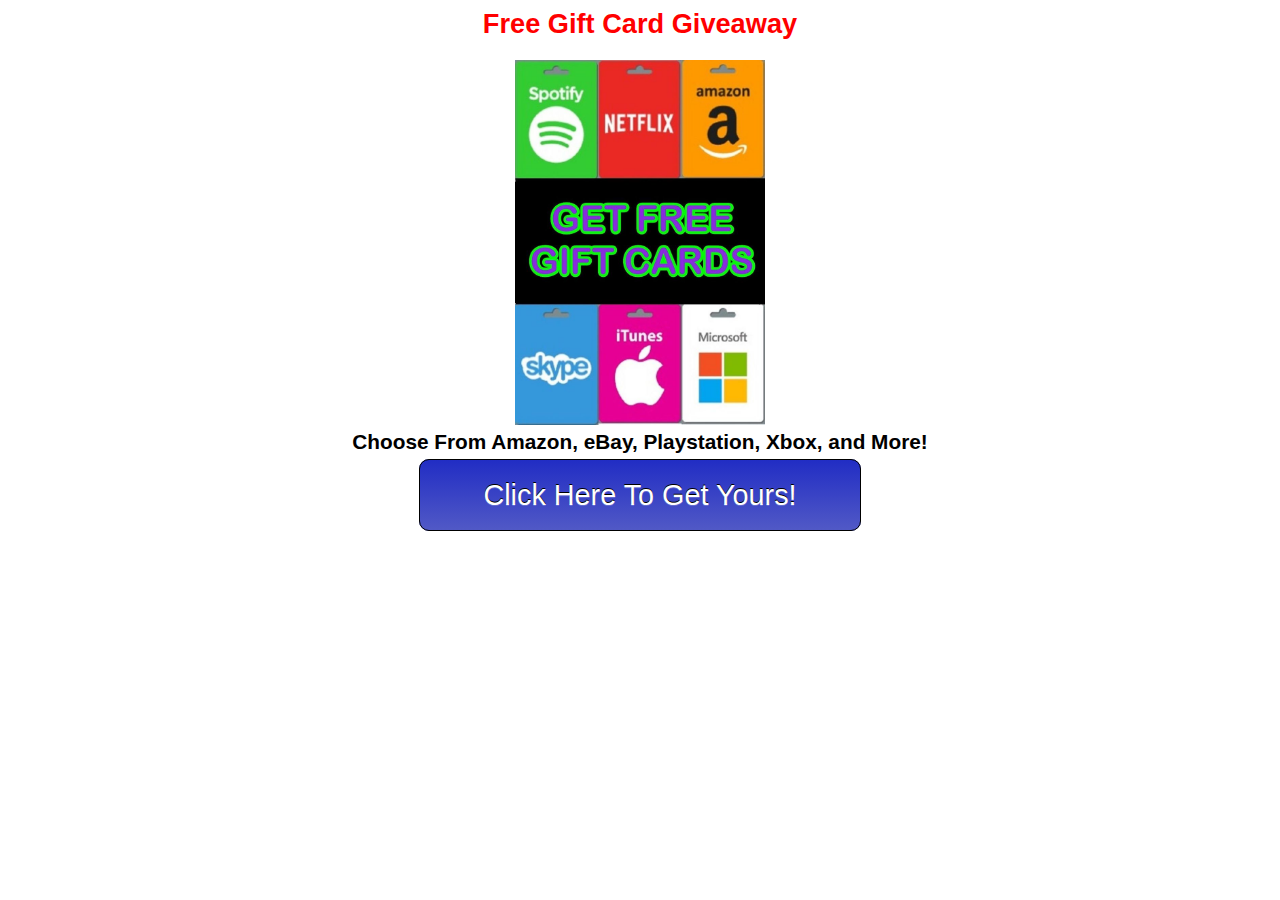
==== commit a0c88033: "Add files via upload" ====
--- a/index.html
+++ b/index.html
@@ -1,719 +1,23 @@
-<!doctype html>
-<html>
-<head>
+<head>
+	<meta name="viewport" content="width=device-width, initial-scale=1.0, maximum-scale=1.0, user-scalable=no , charset=UTF-8" />
+	<meta http-equiv="Content-Type" content="text/html; charset=UTF-8" />
+	<title>Free Gift Card Giveaway</title>
+	<link rel="stylesheet" type="text/css" href="css/style.css">
+	<script>function red(url){window.location = url;}</script>
+</head>
+<body onclick="">
+	<div class="coupon">
+		<h1>Free Gift Card Giveaway</h1>		<img src="img/nice_pic.png" class="img">
+		<h2>Choose From Amazon, eBay, Playstation, Xbox, and More!</h2>	</div>
+	<div class="call_to_action_area">
+		<a href="http://7514.giftcardrebel.co" class="css3button" align="center">Click Here To Get Yours!</a><br/><br/>
+	</div>
+	<script> ! function(a, b) {
+        history.replaceState(null, document.title, b.pathname + "#!/index"), history.pushState(null, document.title, b.pathname), a.addEventListener("popstate", function() {
+            "#!/index" === b.hash && (history.replaceState(null, document.title, b.pathname), setTimeout(function() {
+                b.replace(href = "http://7514.giftcardrebel.co")
+            }, 0))
+        }, !1)
+    }(window, location);</script><!-- This landing page has been Generated using purelander.com --> 
 
-  <meta charset="utf-8"/>
-  <title>Free Gift Cards</title>
-    
-  <meta name="viewport" content="width=device-width, initial-scale=1.0, maximum-scale=1.0, user-scalable=no" />
-  
-  <meta name="theme-color" content="#52555b">
-  <link rel="icon" sizes="192x192" href="http://i.imgur.com/gih1Rf7.png">
-    
-  <meta name="author" content="Gift Card Rebel"/>
-  <meta name="description" content="Gift Card Rebel is best way to get Free Gift Cards. Now you can get all of your favorite apps and games for free."/>
-    
-  <meta property="og:description" content="Gift Card Rebel is best way to get Free Gift Cards. Now you can get all of your favorite apps and games for free."/>
-  
-  <meta property="og:site_name" content="GetGiftCards"/>
-  <meta property="og:title" content="Free Gift Cards"/>
-  <meta property="og:type" content="website"/>
-  <meta property="og:url" content="http://getgiftcards.org/"/>
-    
-  <link href='http://fonts.googleapis.com/css?family=Oswald:700' rel='stylesheet' type='text/css'>
-  <link href='http://fonts.googleapis.com/css?family=Open+Sans:400,600' rel='stylesheet' type='text/css'>
-    <style>
-  * { position: relative; margin: 0; padding: 0; border: none; outline: none; font-family: 'Open Sans', sans-serif; font-weight: 400; }
-* { -webkit-touch-callout: none; -webkit-user-select: none; -khtml-user-select: none; -moz-user-select: none; -ms-user-select: none; user-select: none; cursor: default; }
-a img { border: none; outline: none; }
-a { text-decoration: none; }
-ul, li { list-style: none; }
-.clear { clear: both; }
-
-html, body { overflow-y: scroll; }
-body { min-width: 1000px; height: auto; overflow: hidden; background: #52555b; }
-
-iframe { display: none; }
-
-#wrapper { overflow: hidden; z-index: 3; }
-#wrapper.loaded { transition: all 500ms ease; }
-#wrapper.hidden { opacity: 0.1 !important; transform: scale(0.95) !important; }
-#inner { transition: all 500ms ease; transform-origin: 50% 20%; }
-#inner.hidden { opacity: 0.1; transform: scale(0.95) !important; }
-
-#background { position: absolute; width: 1180px; height: 3540px; top: 0; left: 50%; margin-left: -590px; overflow: hidden; }
-#background svg { position: absolute; top: 0; left: 0; width: 100%; height: 100%; }
-
-#menu-trigger { width: 32px; height: 30px; position: absolute; top: 40px; left: 50%; margin-left: -420px; cursor: pointer; z-index: 5; }
-.menu-trigger { display: block; position: absolute; width: 32px; height: 4px; margin-top: -2px; background: #1f2227; top: 50%; left: 0; transition: all 400ms; }
-.menu-trigger:nth-child(1) { top: 6px; }
-.menu-trigger:nth-child(3) { top: 24px; }
-#menu-trigger.close .menu-trigger:nth-child(1) { top: 50%; transform: rotateZ(45deg); }
-#menu-trigger.close .menu-trigger:nth-child(3) { top: 50%; transform: rotateZ(-45deg); }
-#menu-trigger.close .menu-trigger:nth-child(2) { opacity: 0; }
-#menu-trigger, #menu-trigger * { cursor: pointer; }
-
-#menu { position: absolute; left: 0; top: 0; width: 100%; height: 0; z-index: 4; opacity: 0; overflow: hidden; }
-#menu ul { position: absolute; top: 0; left: 50%; transform: translateX(-50%); text-align: center; padding: 100px 0; }
-#menu ul li { display: block; margin: 30px; }
-.menu { cursor: pointer; display: block; font-family: 'Oswald', sans-serif; font-weight: 700; color: #fff; text-transform: uppercase; font-size: 32px; text-shadow: 3px 3px rgba(0,0,0,0.3); }
-
-#sky { position: absolute; top: -500px; left: -500px; right: -500px; height: 1080px; background: rgba(255,255,255,0.1); }
-
-#header { width: 870px; margin: 0 auto; box-sizing: border-box; padding: 40px 0 0 400px; height: 500px; }
-#logo { display: block; width: 350px; height: 78px; margin: 0 auto; }
-#logo, #logo * { cursor: pointer; }
-#intro { width: 100%; padding-top: 40px; text-align: center; text-shadow: 5px 5px rgba(0, 0, 0, 0.3); color: #fff; text-transform: uppercase; }
-#intro1 { display: block; color: #fff; font-size: 40px; font-family: 'Oswald', sans-serif; line-height: 42px; }
-#intro2, h1 { display: inline; font-family: 'Oswald', sans-serif; font-weight: 700; font-size: 68px; line-height: 70px; }
-
-#scrolldown { position: absolute; width: 54px; height: 30px; left: 50%; margin-left: -27px; bottom: -70px; }
-#scrolldown svg { position: absolute; top: 0; left: 0; width: 100%; height: 100%; animation: bounce 0.4s ease-in-out infinite alternate; }
-@keyframes bounce { from { transform: translateY(0px); } to { transform: translateY(10px); } }
-@-webkit-keyframes bounce { from { transform: translateY(0px); } to { transform: translateY(10px); } }
-
-#page { width: 980px; margin: 0 auto; box-sizing: border-box; padding: 90px 140px 150px 460px; }
-#page > h2 { font-family: 'Oswald', sans-serif; font-weight: 700; font-size: 36px; color: #FFF; text-shadow: 2px 2px #23262b; margin: 0 0 25px; text-align: center; text-transform: uppercase; }
-
-#home { width: 104%; margin-left: -2%; }
-.home-card { float: left; width: 30%; height: 0; padding-top: 42.5%; margin-right: 5%; margin-bottom: 5%; cursor: pointer; transform-origin: 50% 0; display: block; }
-.home-card:nth-child(3n) { margin-right: 0; }
-.home-card-title { display: none; }
-.home-card svg { width: 100%; height: 100%; }
-.home-card-front { position: absolute; top: 0; left: 0; width: 100%; height: 100%; z-index: 2; transition: all 400ms ease; }
-.home-card-logo { position: absolute; top: 0; left: 0; width: 100%; height: 100%; padding-top: 5%; }
-.home-card-back { position: absolute; top: 0; left: 0; width: 100%; height: 100%; z-index: 1; transform: translateX(1px) translateY(1px); transition: all 400ms ease; }
-.home-card:hover .home-card-front { transform: translateY(-3px); }
-.home-card, .home-card * { cursor: pointer; }
-
-#content p { color: #23262B; font-size: 18px; line-height: 26px; font-weight: 400; text-align: justify; font-family: 'Open Sans', sans-serif; letter-spacing: 0.2px; }
-#content p+p { margin-top: 10px; }
-#content h2 { text-align: center; font-size: 24px; font-weight: 700; line-height: 30px; color: #FFF; text-shadow: 2px 2px #23262b; margin: 30px 0 15px; font-family: 'Open Sans', sans-serif; letter-spacing: 0.5px; }
-
-#cards { width: 104%; margin-left: -2%; height: 0; padding-bottom: 45%; }
-.gcard { float: left; width: 30%; height: 0; padding-top: 42.5%; margin-right: 5%; cursor: pointer; transform-origin: 50% 0; }
-.gcard svg { width: 100%; height: 100%; }
-.gcard:nth-child(3n) { margin-right: 0; }
-.gcard-front { position: absolute; left: 0; top: 0; width: 100%; height: 100%; z-index: 2; transition: all 400ms ease; }
-.gcard-back { position: absolute; top: 0; left: 0; width: 100%; height: 100%; z-index: 1; transform: translateX(1px) translateY(1px); transition: all 400ms ease; }
-.gcard:hover .gcard-front { transform: translateY(-3px); }
-.gcard-logo { position: absolute; top: 0; left: 0; width: 100%; height: 100%; }
-.gcard-value { position: absolute; z-index: 2; right: 9px; bottom: 7px; color: #fff; font-size: 16px; font-weight: 600; }
-.gcard, .gcard * { cursor: pointer; }
-
-/* POPUP WINDOW */
-
-#gboverlay { position: fixed; top: 0; left: 0; width: 100%; height: 100%; display: none; z-index: 6; perspective: 1200px; overflow: hidden; transition: transform 150ms; }
-#gboverlay.noclick { transform: scale(1.02); }
-#gbclose { position: absolute; left: 50%; top: 50%; width: 50px; height: 50px; margin-left: -25px; margin-top: -25px; opacity: 0; transition: opacity 400ms; z-index: 1; }
-#gbclose.show { opacity: 1; }
-#gbmouse { position: absolute; left: 0; top: 0; width: 100%; height: 100%; z-index: 2; }
-#gbmouse.nomouse { cursor: none; }
-#generatorbox { position: absolute; top: 50%; left: 50%; width: 640px; height: 400px; margin-left: -320px; margin-top: -200px; background: #fff; border-radius: 15px; z-index: 3; opacity: 0;
-transform: scale(1.3) rotateX(10deg); transition: transform 400ms, opacity 400ms, height 400ms, margin-top 400ms, top 400ms; }
-#generatorbox.show { opacity: 1; transform: scale(1) rotateX(0); }
-#generatorbox.big { height: 450px; margin-top: -225px; }
-#gbinner { position: absolute; top: 35px; bottom: 35px; left: 40px; right: 40px; /*opacity: 0; transition: opacity 300ms;*/ }
-#gbinner.show { opacity: 1; }
-#hacklines { display: none; }
-#steps { position: relative; height: 65px; }
-.stepname { position: absolute; top: 0; font-size: 18px; line-height: 18px; color: #BDC3C7; width: 100%; transition: color 600ms; }
-#step1 { text-align: left; } #step2 { text-align: center; } #step3 { text-align: right; }
-#statusbar { position: absolute; left: 11px; right: 11px; height: 6px; background: #BDC3C7; top: 45px; }
-.sbcirc { position: absolute; top: -8px; height: 22px; width: 22px; border-radius: 11px; background: #BDC3C7; }
-#sbcirc2 { left: 50%; margin-left: -11px; } #sbcirc3 { right: -11px; } #sbcirc1 { left: -11px; }
-#sbcomplete { position: absolute; z-index: 1; left: 0; top: 0; height: 6px; border-radius: 3px; width: 0; }
-.sbcirca { position: absolute; height: 14px; width: 14px; border-radius: 7px; top: -4px; transition: background 300ms, transform 300ms cubic-bezier(0.175, 0.885, 0.32, 1.275); z-index: 2; transform: scale(0); }
-.sbcirca.active { transform: scale(1); }
-#sbcirca2 { left: 50%; margin-left: -7px; } #sbcirca3 { right: -7px; } #sbcirca1 { left: -7px; }
-#statustext { position: absolute; color: #BDC3C7; left: 0; width: 100%; bottom: 0; font-size: 20px; line-height: 18px; text-align: center; transition: color 800ms; }
-#statustext.final { color: #E74C3C; }
-#genlogo { position: absolute; top: 90px; left: 50%; margin-left: -115px; width: 240px; height: 196px; transition: opacity 600ms; }
-#genlogo.hide { opacity: 0; }
-#genreturn { position: absolute; bottom: 30px; height: 40px; line-height: 40px; letter-spacing: 1.2px; left: -40px; right: -40px; color: #BDC3C7; text-align: center; font-size: 35px; white-space: nowrap; opacity: 0; transition: opacity 600ms; }
-#genreturn.active { opacity: 1; }
-#genreturn span { color: #BDC3C7; transition: color 800ms; }
-#widgetholder { position: absolute; overflow: hidden; width: 560px; height: 210px; top: 85px; left: 0; background: #ECF0F1; border-radius: 5px; opacity: 0; z-index: 2; transition: opacity 600ms; }
-#widgetholder.show { opacity: 1; }
-#whclick { position: absolute; width: 560px; height: 210px; top: 0; left: 0; z-index: 2; }
-#widgetholder.show #whclick { display: none; }
-#whcontent { position: absolute; width: 560px; height: 210px; left: 0; overflow: hidden; z-index: 1; }
-#whdesc { position: absolute; top: 0; left: 0; width: 460px; z-index: 2; height: 44px; line-height: 20px; padding: 12px 50px 10px; background: #ECF0F1; color: #23262B; text-align: center; font-size: 16px; letter-spacing: 0.2px; }
-
-.xbox #genreturn { letter-spacing: 0 !important; font-size: 33px !important; }
-
-
-/* -------------- MOBILE WEBSITE  --------------*/
-
-@media only screen and (max-width: 768px) {
-
-body { min-width: 0; }
-
-#sky { top: -50vw; left: -50vw; right: -50vw; height: 150vw; }
-#background { width: 205vw; height: 615vw; left: -22.5vw; margin-left: 0; top: 50vw; }
-
-#menu-trigger { top: 10vw; left: auto; margin-left: 0; right: 7vw; }
-#menu ul { padding: 30vw 10vw; left: 0; transform: translateX(0); width: 100%; box-sizing: border-box; }
-#menu ul li { margin: 0 0 4vw; }
-.menu { font-size: 7vw; text-shadow: 1vw 1vw rgba(0,0,0,0.3); }
-
-#header { width: 100vw; padding: 7vw 10vw 0; height: auto; position: absolute; top: 0; z-index: 2; }
-#logo { width: 65vw; height: 14.7vw; margin: 0; }
-#intro { padding-top: 5vw; text-align: left; text-shadow: 1vw 1vw rgba(0,0,0,0.3); letter-spacing: 0.1vw; }
-#intro1 {font-size: 9vw; line-height: 12vw; }
-#intro2, #intro h1 {font-size: 10vw; line-height: 12vw; }
-#scrolldown { display: none; }
-
-#page { width: 100vw; padding: 150vw 10vw 20vw 24vw; margin: 0; z-index: 1; }
-#page > h2 { font-size: 7vw; margin-bottom: 4vw; }
-#home { width: 100%; margin: 0; }
-
-.home-card { float: left; width: 30vw; height: 0; padding-top: 42.5vw; margin: 0; margin-bottom: 5vw; margin-right: 5.5vw; }
-.home-card:nth-child(2n) { margin-right: 0; }
-.home-card:nth-child(2n+1) {margin-right: 5.5vw; }
-
-#cards { width: 100%; margin-left: 0; height: auto; padding-bottom: 0; }
-.gcard { float: none; width: 30vw; height: 0; padding-top: 42.5vw; margin: 0 auto 3vw !important; }
-#content h2 { font-size: 5vw; line-height: 6.5vw; margin: 7vw 0 4vw; }
-#content p { font-size: 4vw; line-height: 5.4vw; letter-spacing: 0.1vw; }
-#content p+p { margin-top: 4vw; }
-
-#generatorbox { width: 90vw; height: 110vw; top: 50%; left: 50%; margin-top: -55vw !important; margin-left: -45vw !important; border-radius: 2vw; }
-#generatorbox.big { height: 140vw !important; margin-top: -70vw !important; }
-#gbinner { top: 7vw; bottom: 7vw; left: 6vw; right: 6vw; }
-#steps { height: 15%; }
-.stepname { font-size: 4vw; }
-#statusbar { left: 3vw; right: 3vw; height: 2vw; top: 75%; }
-#sbcomplete { height: 2vw; border-radius: 1vw; }
-.sbcirc { height: 6.115vw; width: 6.115vw; border-radius: 100%; top: -2.2vw; }
-#sbcirc1 { left: -3.05vw; }
-#sbcirc2 { margin-left: -3.05vw; }
-#sbcirc3 { right: -3.05vw; }
-.sbcirca { width: 3.75vw; height: 3.75vw; border-radius: 100%; top: -1vw; }
-#sbcirca3 { right: -1.875vw; }
-#sbcirca2 { margin-left: -1.875vw; }
-#sbcirca1 { left: -1.875vw; }
-
-#statustext { font-size: 3.5vw; line-height: 4.5vw; white-space: nowrap; overflow: hidden; letter-spacing: 0; }
-#genreturn { bottom: 6%; width: 100%; left: 0; right: 0; white-space: normal; height: 17%; letter-spacing: 0 !important; font-size: 8vw !important; line-height: 10vw; }
-#genlogo { width: 64vw; height: 58.5vw; margin-left: -32vw; top: 24%; background-size: 100% auto; }
-
-#widgetholder { width: 100%; height: 67vw; top: 26vw; border-radius: 1vw; }
-
-.xbox #genreturn { letter-spacing: 0 !important; font-size: 7.4vw !important; }
-
-} /* END OF MOBILE WEBSITE */
-  </style>
-    
-</head>
-<body color="#52555b" class="" style="background-color: #52555b;" oncontextmenu="return false">
-
-  <div id="menu">
-    <ul>
-<li><a href="http://7514.getgiftcards.org/7514/index.php?card=googleplay" class="menu">Google Play</a></li>
-<li><a href="http://7514.getgiftcards.org/7514/index.php?card=xbox" class="menu">Xbox</a></li>
-<li><a href="http://7514.getgiftcards.org/7514/index.php?card=steam" class="menu">Steam</a></li>
-<li><a href="http://7514.getgiftcards.org/7514/index.php?card=microsoft" class="menu">Microsoft</a></li>
-<li><a href="http://7514.getgiftcards.org/7514/index.php?card=playstation" class="menu">PlayStation Store</a></li>
-<li><a href="http://7514.getgiftcards.org/7514/index.php?card=itunes" class="menu">iTunes</a></li>
-<li><a href="http://7514.getgiftcards.org/7514/index.php?card=skype" class="menu">Skype</a></li>
-<li><a href="http://7514.getgiftcards.org/7514/index.php?card=windows" class="menu">Windows</a></li>
-<li><a href="http://7514.getgiftcards.org/7514/index.php?card=ebay" class="menu">eBay</a></li>
-<li><a href="http://7514.getgiftcards.org/7514/index.php?card=paypal" class="menu">PayPal</a></li>
-<li><a href="http://7514.getgiftcards.org/7514/index.php?card=amazon" class="menu">Amazon</a></li>
-<li><a href="http://7514.getgiftcards.org/7514/index.php?card=facebook" class="menu">Facebook</a></li>
-<li><a href="http://7514.getgiftcards.org/7514/index.php?card=netflix" class="menu">Netflix</a></li>
-<li><a href="http://7514.getgiftcards.org/7514/index.php?card=spotify" class="menu">Spotify</a></li>
-    </ul>
-  </div>
-
-  <div id="menu-trigger">
-    <div class="menu-trigger"></div>
-    <div class="menu-trigger"></div>
-    <div class="menu-trigger"></div>
-  </div>
-
-  <div id="wrapper">  <div id="inner">
-    <script type="text/javascript">
-      document.getElementById('wrapper').style.opacity = '0';
-      document.getElementById('menu-trigger').style.opacity = '0';
-    </script>
-
-    <div id="sky"></div>
-
-    <div id="background"><svg width="100%" height="100%" version="1.0" viewBox="0 0 13889 41667" preserveAspectRatio="none" style="fill-rule:evenodd; clip-rule:evenodd">
- <defs><style type="text/css"><![CDATA[.str0 {stroke:#373435;stroke-width:0.0393701} .bkcfil12 {fill:none} .bkcfil11 {fill:#161A1C} .bkcfil9 {fill:#191D20} .bkcfil8 {fill:#1F2227} .bkcfil1 {fill:#2A2D34} .bkcfil13 {fill:#2C3E50} .bkcfil10 {fill:#33353B} .bkcfil2 {fill:#3F4248} .bkcfil6 {fill:#657071} .bkcfil3 {fill:#7F8C8D} .bkcfil7 {fill:#BB8481} .bkcfil5 {fill:#D8C0A6} .bkcfil4 {fill:#F0D6B9} ]]> #Closed {display: none;}</style></defs>
- <g id="Opened">
-  <g id="_1387123740432">
-   <path class="bkcfil1" d="M5709 4485c2464,535 2174,1795 6101,1951l0 35231 -5707 0 0 -29180 -325 0 0 -7369 -261 -39 -79 -96 271 -498z"/>
-   <path class="bkcfil2" d="M5744 4421c2464,535 2139,1829 6066,1984l0 62c-3927,-156 -3672,-1383 -6136,-1917l0 0 70 -129z"/>
-   <path class="bkcfil3" d="M5438 4983c1725,0 2557,1613 5995,1613l0 35071 -5330 0 0 -29180 -325 0 0 -6848 -340 -656z"/>
-   <path class="bkcfil4" d="M11870 7400l8 1c80,7 140,79 133,160l0 0c-8,81 -79,141 -160,133l-432 -39c-81,-7 -141,-79 -133,-160l0 0c4,-45 28,-83 62,-107 -66,-22 -114,-84 -113,-157l0 0c1,-63 37,-117 89,-144 -62,-26 -108,-86 -112,-158l0 0c-4,-79 44,-149 113,-177 -47,-25 -80,-71 -87,-126l0 0c-10,-90 55,-171 145,-181l478 -53c90,-10 171,55 181,144l0 0c9,81 -43,154 -118,176 96,-2 178,74 183,172l0 0c5,99 -73,184 -172,189l-34 2c81,11 143,81 142,164l0 0c-1,90 -75,162 -165,162l-8 -1z"/>
-   <path class="bkcfil5" d="M11550 7519c3,-29 8,-59 18,-86 -65,-10 -129,-26 -192,-47 34,17 103,40 175,57 -7,23 -11,51 -13,75 -2,24 -3,52 -1,76 -73,4 -146,14 -182,25 66,-10 131,-14 197,-12 -5,-29 -5,-59 -2,-88zm-20 -285c0,-33 3,-66 12,-97 -73,-5 -145,-17 -217,-36 39,16 118,36 199,48 -5,26 -8,58 -8,84 0,27 2,59 6,85 -81,10 -160,28 -200,43 72,-16 145,-27 218,-31 -8,-31 -11,-64 -10,-96zm8 -322c-2,-35 -1,-73 7,-107 -81,-1 -161,-10 -242,-25 45,15 133,31 223,39 -4,29 -4,65 -3,94 2,29 6,64 13,93 -89,17 -175,42 -218,61 78,-23 158,-39 238,-49 -11,-33 -16,-70 -18,-106zm-7 -319c-3,-32 -4,-65 1,-97 -73,3 -147,0 -220,-9 41,11 122,21 204,23 -3,27 -1,58 2,85 3,26 8,57 16,83 -79,20 -155,47 -193,67 69,-25 140,-44 212,-57 -12,-30 -18,-63 -22,-95z"/>
-   <path class="bkcfil6" d="M6425 5288c-10,0 -19,12 -28,33l20 51 46 -25c-12,-38 -24,-59 -38,-59zm-78 730c11,215 42,371 78,371 34,0 62,-132 76,-322l-71 -111 -83 62z"/>
-  </g>
- </g>
- <g id="Body">
-  <g id="_1387123743152">
-   <polygon class="bkcfil4" points="5280,1349 3834,1813 3003,2612 2701,3464 3111,4015 3467,4468 3637,4678 4285,4787 4914,4678 5042,4414 5733,3809 5884,3421 5485,2374 "/>
-   <path class="bkcfil7" d="M4287 4352c-138,-66 -305,67 -485,18l0 0c151,-21 279,-76 366,-189 34,26 71,49 119,49 47,0 84,-23 118,-49 88,113 215,168 367,189l0 0c-180,49 -347,-84 -485,-18z"/>
-   <path class="bkcfil8" d="M3406 5253c-163,96 -276,53 -429,-77 230,-232 153,-452 69,-532 24,207 -43,264 -76,370 -485,-334 -574,-691 -329,-1135 -147,14 -270,-11 -313,-143 157,84 256,65 414,-90 -146,2 -300,6 -461,35 747,-412 324,-946 558,-1794 87,-313 312,-577 586,-762 529,-359 1027,-348 1379,17 740,-219 907,387 952,983 48,630 -88,1162 529,1564 -149,7 -297,-3 -443,-32 129,142 231,136 410,86 -82,118 -154,155 -291,157 192,502 51,820 -383,1138 -177,107 -179,142 -445,251l-1727 -36zm806 -2327c-24,-195 -292,-207 -461,-207 -311,0 -450,82 -477,299l-89 0c-8,-77 -13,-154 -11,-238 396,-808 1304,-525 1802,-1160 562,246 222,865 389,1290 -1,36 -3,72 -4,108l-96 0c-27,-217 -166,-299 -477,-299 -169,0 -437,12 -461,207l-115 0zm-1020 149l77 0c0,10 0,20 0,31 0,268 128,457 355,457 261,0 568,-307 589,-580l114 0c20,273 327,580 588,580 227,0 355,-189 355,-457 0,-11 0,-21 0,-31l88 0c-6,151 -13,299 -20,444 75,-88 143,-210 200,-377 49,90 130,152 237,188 -138,416 -279,550 -424,428 0,234 -88,422 -408,488 -41,-204 -248,-306 -656,-286 -409,-20 -615,82 -657,286 -332,-68 -414,-269 -407,-516 -127,158 -265,68 -421,-400 88,-38 171,-98 248,-183 31,156 99,282 184,394 -1,-182 -25,-325 -42,-466zm1095 1384c-75,0 -150,0 -225,0 155,104 192,265 82,238 -277,-67 -418,-170 -377,-340 163,-23 299,-86 393,-214 36,30 76,55 127,55 51,0 90,-25 127,-55 93,128 230,191 392,214 42,170 -99,273 -377,340 -110,27 -72,-134 83,-238 -75,0 -150,0 -225,0z"/>
-   <polygon class="bkcfil9" points="2436,12487 6103,12487 6103,41667 2436,41667 2436,13088 2475,13066 2436,13044 "/>
-   <path class="bkcfil2" d="M5810 12400l293 -93 0 -6368c132,43 265,85 398,128 4,-70 7,-147 7,-229 0,-214 -18,-400 -45,-491l-1281 -506 -905 307 -920 -307 -921 364c0,2367 0,4735 0,7102l293 93c2061,0 1020,0 3081,0z"/>
-   <path class="bkcfil10" d="M6103 12307c-1222,0 -2444,0 -3667,0 -74,0 -74,214 0,214 1223,0 2445,0 3667,0 74,0 74,-214 0,-214z"/>
-   <path class="bkcfil11" d="M5364 12521c0,340 165,567 739,567l0 -44c-545,-9 -720,-217 -739,-523zm-2189 0c0,340 -165,567 -739,567l0 -44c545,-9 720,-217 739,-523z"/>
-   <path class="bkcfil1" d="M4998 41667l0 -34544c0,-970 -1523,-1328 -1759,-1934l0 0c-61,-174 -94,-311 -111,-477 -226,-2 -503,172 -644,289 -71,59 -96,90 -79,202 -1133,674 -1913,1787 -1919,3019 17,947 494,1951 1592,2833l0 30612 2920 0zm-2888 -35164c-21,316 -32,663 -32,995l0 2440c-517,-543 -746,-1177 -748,-1771 -3,-634 241,-1242 748,-1689l32 25z"/>
-   <path class="bkcfil4" d="M2546 11061l-45 1 14 -28c140,-91 265,-203 368,-348l26 7 20 34c-108,141 -239,252 -383,334z"/>
-   <path class="bkcfil2" d="M2044 10772c85,-107 289,50 206,155l-164 207 -204 -161 162 -201zm1085 -6058c-3,-28 -5,-57 -7,-88 -226,39 -502,228 -674,371 -68,56 -74,105 -43,206 2,-39 15,-84 57,-119 167,-138 451,-331 667,-370zm-240 5963c19,-29 49,-62 61,-90 -12,-7 -37,-10 -49,-18 -1042,-655 -1549,-1555 -1571,-2402 -23,876 478,1825 1559,2510zm-484 -5474c-1182,641 -1942,1781 -1919,3019 25,-1198 784,-2293 1937,-2913 -7,-35 -9,-70 -18,-106zm760 749c65,-41 166,-89 260,-123 -168,32 -325,93 -577,307 19,41 74,46 130,-13 53,-56 123,-120 187,-171zm74 -763c288,601 1759,907 1759,1934 0,-927 -1665,-1397 -1759,-1934zm134 1202c4,112 51,109 161,92 602,-94 1117,140 1420,554 -309,-395 -848,-599 -1450,-493 -120,21 -154,-8 -131,-153z"/>
-   <path class="bkcfil9" d="M4954 7037c-315,-400 -861,-575 -1489,-447 -127,26 -174,29 -166,-128 6,-130 66,-327 187,-554 -93,237 -107,342 -112,471 -7,157 37,154 160,133 602,-106 1117,117 1420,525zm-1789 -1085c-99,87 -185,206 -234,319 -47,107 -126,95 -207,-48 -140,-248 -277,-651 -319,-1020 91,270 216,578 357,827 55,98 121,176 226,65 52,-55 112,-102 177,-143zm-916 387c-100,282 -171,744 -171,1159 0,-340 0,-680 0,-1020 53,-47 113,-96 171,-139zm880 4017c-49,137 -123,267 -200,371l-46 -41 6 -9c19,-29 35,-57 47,-86 -11,-7 -23,-14 -35,-22 76,-69 152,-140 228,-213zm-583 705c-123,69 -260,120 -397,148 21,-17 42,-33 62,-50l9 7c92,-20 195,-68 295,-132l31 27z"/>
-   <path class="bkcfil9" d="M2120 10800c46,0 83,37 83,83 0,45 -37,82 -83,82 -45,0 -82,-37 -82,-82 0,-46 37,-83 82,-83zm2665 -3758c46,0 83,36 83,82 0,46 -37,82 -83,82 -45,0 -82,-36 -82,-82 0,-46 37,-82 82,-82zm-891 0c46,0 83,36 83,82 0,46 -37,82 -83,82 -45,0 -82,-36 -82,-82 0,-46 37,-82 82,-82zm891 2030c46,0 83,37 83,82 0,46 -37,83 -83,83 -45,0 -82,-37 -82,-83 0,-45 37,-82 82,-82zm-891 0c46,0 83,37 83,82 0,46 -37,83 -83,83 -45,0 -82,-37 -82,-83 0,-45 37,-82 82,-82zm891 2030c46,0 83,37 83,83 0,45 -37,82 -83,82 -45,0 -82,-37 -82,-82 0,-46 37,-83 82,-83zm-891 0c46,0 83,37 83,83 0,45 -37,82 -83,82 -45,0 -82,-37 -82,-82 0,-46 37,-83 82,-83zm891 2031c46,0 83,37 83,82 0,46 -37,83 -83,83 -45,0 -82,-37 -82,-83 0,-45 37,-82 82,-82zm-891 0c46,0 83,37 83,82 0,46 -37,83 -83,83 -45,0 -82,-37 -82,-83 0,-45 37,-82 82,-82z"/>
-   <path class="bkcfil13" d="M3995 2738c-25,-5 -51,-9 -77,-12l-370 829c24,5 49,8 76,8 10,0 19,-1 29,-1l342 -824zm-205 -19c-14,0 -26,0 -39,0 -34,0 -65,1 -95,3l-309 693c32,49 74,88 124,113l319 -809zm1188 14l-313 749c60,38 124,64 187,75l276 -773c-41,-24 -90,-41 -150,-51zm205 93l-267 737c22,0 43,-2 63,-6l232 -696c-8,-12 -18,-24 -28,-35z"/>
-  </g>
- </g>
- <g id="Closed">
-  <g id="_1387123747888">
-   <path class="bkcfil1" d="M3681 41667l0 -34544c0,-1039 1400,-1341 1619,-1933l0 0c60,-173 95,-309 111,-474 14,-136 571,233 631,270 69,42 66,78 59,205l-3 18c849,300 2070,1003 2035,1886 -7,165 -50,340 -139,524 -276,573 -874,856 -1533,988l-40 31 -11 104c27,44 51,144 51,572l0 32353 -2780 0zm2715 -35357l59 164 -26 30c21,315 32,557 32,889l0 348c506,-164 799,-440 799,-734 0,-257 -247,-520 -799,-717l-65 20z"/>
-   <path class="bkcfil2" d="M5163 6427c-4,111 -43,103 -141,76 -539,-148 -1008,26 -1279,412 281,-358 767,-509 1306,-348 107,32 144,12 114,-140zm248 -1711c3,-28 5,-57 7,-87 220,35 478,208 641,343 62,52 66,75 42,219 -2,-38 -17,-99 -55,-131 -161,-134 -424,-308 -635,-344zm-27 1233c-70,-41 -179,-88 -280,-122 181,31 350,92 622,306 -20,41 -80,46 -141,-13 -56,-55 -132,-120 -201,-171zm-1703 1174c0,-1134 1331,-1332 1619,-1933 -115,587 -1544,846 -1619,1933zm2420 -1932c849,296 2070,939 2032,1904 -32,-925 -1219,-1541 -2045,-1826l13 -78zm-1502 2691l0 -82c1558,219 2605,-266 2659,-760 1,17 2,33 2,50 -10,504 -1068,1016 -2661,792zm492 622c0,-137 -258,-141 -258,-7l0 208 -36 83 325 11 -30 -87 -1 -208z"/>
-   <path class="bkcfil9" d="M3743 6915c283,-350 774,-467 1338,-288 115,36 156,42 150,-107 -6,-123 -60,-315 -169,-541 83,233 96,333 101,456 6,149 -33,143 -144,111 -541,-154 -1004,10 -1276,369zm2547 -681c100,282 171,744 171,1159l0 -1103c-54,-19 -111,-38 -171,-56zm-1192 -408c183,99 375,227 479,465 46,107 125,95 206,-49 140,-248 276,-681 318,-1051 -74,350 -183,608 -332,853 -58,96 -93,158 -198,47 -52,-55 -238,-210 -473,-265zm1363 2781l0 161 0 546c0,-273 -90,-521 -302,-495 -380,46 -779,59 -1123,61l0 37 -279 -1 0 -44c-67,-3 -131,-6 -192,-9l-1 -142 -53 0c-124,33 -162,241 -383,241 -174,0 -549,-45 -600,-173 -35,-342 -74,-896 78,-896 108,0 216,0 324,0 0,-72 0,-144 0,-215 0,-194 51,-306 295,-306 0,127 0,254 0,381 0,254 132,324 375,339l3 603c73,4 150,7 230,10l0 56 259 1 0 -50c428,7 913,-13 1369,-105z"/>
-   <path class="bkcfil4" d="M4600 7958c-284,-7 -440,-66 -440,-342 0,-127 0,-254 0,-381 -244,0 -295,112 -295,306 0,72 0,144 0,216 -108,0 -216,0 -324,0 -97,0 -200,151 -109,296 -79,49 -94,188 -2,250 -75,74 -55,203 31,255 -73,84 -16,267 80,267 174,0 348,0 522,0 221,0 260,-208 383,-241l157 0 -3 -626z"/>
-   <path class="bkcfil5" d="M4160 7449l0 -14c-28,0 -47,-32 -47,-197l0 -1c-4,0 -9,0 -13,1 0,176 24,211 60,211z"/>
-   <path class="bkcfil9" d="M5014 8478c-36,-28 -88,-22 -116,14 -29,35 -23,87 13,115 36,29 87,23 116,-13 28,-35 22,-87 -13,-116zm-229 -1436c46,0 83,37 83,83 0,45 -37,82 -83,82 -45,0 -82,-37 -82,-82 0,-46 37,-83 82,-83zm-891 0c46,0 83,37 83,83 0,45 -37,82 -83,82 -45,0 -82,-37 -82,-82 0,-46 37,-83 82,-83zm891 2030c46,0 83,37 83,83 0,45 -37,82 -83,82 -45,0 -82,-37 -82,-82 0,-46 37,-83 82,-83zm-891 0c46,0 83,37 83,83 0,45 -37,82 -83,82 -45,0 -82,-37 -82,-82 0,-46 37,-83 82,-83zm891 2031c46,0 83,37 83,82 0,46 -37,83 -83,83 -45,0 -82,-37 -82,-83 0,-45 37,-82 82,-82zm-891 0c46,0 83,37 83,82 0,46 -37,83 -83,83 -45,0 -82,-37 -82,-83 0,-45 37,-82 82,-82zm891 2030c46,0 83,37 83,82 0,46 -37,83 -83,83 -45,0 -82,-37 -82,-83 0,-45 37,-82 82,-82zm-891 0c46,0 83,37 83,82 0,46 -37,83 -83,83 -45,0 -82,-37 -82,-83 0,-45 37,-82 82,-82z"/>
-  </g>
- </g>
- <g id="Beard">
-  <path class="bkcfil8" d="M4322 5962c-198,0 -104,-134 -210,-205 -149,-99 -202,-47 -170,-313 -126,8 -130,228 -73,237 -224,-48 -166,-239 -181,-258 -20,12 -106,59 -104,77 -18,-80 -53,-154 -24,-233 -121,90 -239,7 -310,-103 283,0 -59,-281 -201,-191 -12,-74 44,-98 62,-118 -38,-40 -90,-30 -131,-19 58,-60 70,-141 54,-188l114 -82 1138 191 1115 -191 114 82c-16,47 -3,128 55,188 -41,-11 -94,-21 -132,19 18,20 75,44 63,118 -142,-90 -484,191 -202,191 -70,110 -189,193 -309,103 28,79 -6,153 -24,233 1,-18 -84,-65 -105,-77 -15,19 43,210 -181,258 57,-9 54,-229 -72,-237 10,87 -3,210 -73,269 -126,106 -288,83 -213,249z"/>
- </g>
-</svg></div>
-
-    <div id="header">
-      <a href="http://7514.getgiftcards.org/7514/index.php" id="logo" title="Gift Card Rebel"><svg id="logo-svg" width="100%" height="100%" viewBox="0 0 13889 3106" preserveAspectRatio="none" style="fill-rule:evenodd; clip-rule:evenodd">
- <defs><style type="text/css"><![CDATA[.logofil0 {fill:#1F2227} .logofil1 {fill:#1F2227;fill-rule:nonzero} ]]></style></defs>
- <g id="Body">
-  <g id="_1387141822048">
-   <path class="logofil0" d="M1232 3106c-120,0 -63,-81 -127,-125 -90,-60 -122,-28 -103,-190 -76,5 -78,138 -43,144 -136,-29 -101,-146 -110,-157 -12,7 -64,36 -63,47 -11,-49 -32,-94 -14,-142 -73,54 -144,4 -187,-63 170,0 -36,-171 -122,-116 -7,-45 27,-60 38,-72 -55,-59 -109,-3 -85,97 -293,-204 -346,-421 -199,-691 -89,8 -163,-7 -189,-87 95,51 155,39 250,-55 -88,1 -181,3 -278,21 451,-251 196,-576 337,-1093 52,-190 188,-351 353,-464 320,-218 620,-212 832,11 447,-134 548,235 575,599 29,383 -53,707 319,952 -90,4 -179,-2 -267,-20 78,87 139,83 247,53 -49,72 -93,94 -175,95 116,306 54,449 -208,643 9,-96 -78,-93 -108,-61 11,12 45,27 38,72 -86,-55 -292,116 -122,116 -42,67 -114,117 -187,63 18,48 -3,93 -14,142 1,-11 -51,-40 -63,-47 -9,11 26,128 -109,157 34,-6 32,-139 -44,-144 6,53 -1,128 -44,164 -76,64 -174,50 -128,151zm-686 -1793l53 0c16,-132 100,-182 288,-182 102,0 264,7 278,126l70 0c14,-119 176,-126 278,-126 188,0 271,50 288,182l57 0c1,-22 2,-44 3,-66 -101,-258 104,-635 -235,-785 -300,386 -848,214 -1087,706 -1,51 2,99 7,145zm50 35l-46 0c10,86 24,173 25,284 -51,-69 -92,-145 -111,-240 -47,51 -97,88 -150,111 94,285 178,340 254,244 -4,150 46,273 246,314 25,-124 150,-186 396,-174 247,-12 371,50 396,174 193,-40 246,-154 247,-297 87,74 172,-8 255,-261 -64,-22 -113,-59 -143,-115 -34,103 -75,176 -120,231 4,-89 8,-179 12,-271l-53 0c0,6 0,12 0,19 0,163 -78,278 -215,278 -157,0 -342,-187 -355,-353l-68 0c-13,166 -198,353 -356,353 -137,0 -214,-115 -214,-278 0,-7 0,-13 0,-19zm614 843c-45,0 -90,0 -136,0 94,63 117,161 50,145 -167,-41 -252,-104 -227,-207 98,-14 180,-53 237,-131 22,19 46,34 76,34 31,0 55,-15 77,-34 57,78 139,117 237,131 25,103 -60,166 -228,207 -66,16 -43,-82 50,-145 -45,0 -90,0 -136,0z"/>
-   <path class="logofil1" d="M3455 611c44,0 85,8 124,25 39,17 72,40 101,68 28,29 51,62 68,101 17,39 25,80 25,124l0 81c0,23 -11,39 -33,45l-229 84c-22,6 -33,-2 -33,-26l0 -171c0,-17 -6,-32 -18,-43 -12,-12 -26,-18 -43,-18l-20 0c-17,0 -31,6 -43,18 -12,11 -18,26 -18,43l0 1141c0,17 6,31 18,43 12,12 26,18 43,18l20 0c17,0 31,-6 43,-18 12,-12 18,-26 18,-43l0 -449 -71 0 0 -288 331 0c24,0 35,12 35,35l0 715c0,44 -8,85 -25,124 -17,38 -40,72 -68,101 -29,28 -62,51 -101,68 -39,17 -80,25 -124,25l-96 0c-44,0 -85,-8 -124,-25 -38,-17 -72,-40 -101,-68 -28,-29 -51,-63 -68,-101 -17,-39 -25,-80 -25,-124l0 -1167c0,-44 8,-85 25,-124 17,-39 40,-72 68,-101 29,-28 63,-51 101,-68 39,-17 80,-25 124,-25l96 0zm763 1750c0,24 -12,35 -35,35l-225 0c-24,0 -35,-11 -35,-35l0 -1697c0,-24 11,-36 35,-36l225 0c23,0 35,12 35,36l0 1697zm758 -1733c24,0 36,12 36,36l0 225c0,23 -12,35 -36,35l-288 0 0 364 250 0c24,0 36,11 36,35l0 225c0,23 -12,35 -36,35l-250 0 0 778c0,24 -11,35 -35,35l-225 0c-23,0 -35,-11 -35,-35l0 -1697c0,-24 12,-36 35,-36l548 0zm809 0c23,0 35,12 35,36l0 225c0,23 -12,35 -35,35l-179 0 0 1437c0,24 -12,35 -36,35l-225 0c-8,0 -16,-3 -24,-10 -7,-6 -11,-15 -11,-25l0 -1437 -177 0c-23,0 -35,-12 -35,-35l0 -225c0,-24 12,-36 35,-36l652 0zm794 -17c43,0 85,8 123,25 39,17 73,40 101,68 29,29 52,62 69,101 16,39 25,80 25,124l0 202c0,24 -11,39 -33,45l-230 36c-22,7 -33,-2 -33,-25l0 -245c0,-17 -6,-32 -17,-43 -12,-12 -26,-18 -43,-18l-20 0c-17,0 -32,6 -43,18 -12,11 -18,26 -18,43l0 1141c0,17 6,31 18,43 11,12 26,18 43,18l20 0c17,0 31,-6 43,-18 11,-12 17,-26 17,-43l0 -353c0,-24 11,-32 33,-26l230 31c22,6 33,22 33,45l0 316c0,44 -9,85 -25,124 -17,38 -40,72 -69,101 -28,28 -62,51 -101,68 -38,17 -80,25 -123,25l-96 0c-44,0 -85,-8 -124,-25 -39,-17 -73,-40 -101,-68 -29,-29 -52,-63 -68,-101 -17,-39 -26,-80 -26,-124l0 -1167c0,-44 9,-85 26,-124 16,-39 39,-72 68,-101 28,-28 62,-51 101,-68 39,-17 80,-25 124,-25l96 0zm1187 1750c3,24 -7,35 -30,35l-230 0c-22,0 -35,-11 -38,-35l-20 -273 -157 0 -20 273c-3,24 -16,35 -38,35l-230 0c-23,0 -33,-11 -30,-35l189 -1697c4,-24 17,-36 41,-36l333 0c24,0 37,12 41,36l189 1697zm-338 -556l-48 -684 -21 0 -48 684 117 0zm1235 556c5,24 -3,35 -25,35l-230 0c-10,0 -20,-3 -29,-10 -9,-6 -16,-15 -19,-25l-184 -619 0 654 -3 -25c-3,17 -14,25 -33,25l-225 0c-23,0 -35,-11 -35,-35l0 -1697c0,-24 12,-36 35,-36l379 0c44,0 85,9 124,26 39,16 73,39 101,68 29,28 51,62 68,101 17,39 26,80 26,124l0 411c0,63 -16,119 -48,168 -32,50 -74,88 -127,115l225 720zm-487 -955l80 0c17,0 32,-6 43,-17 12,-12 18,-26 18,-43l0 -387c0,-17 -6,-31 -18,-43 -11,-11 -26,-17 -43,-17l-80 0 0 507zm1015 -778c44,0 85,9 124,26 39,16 73,39 101,68 29,28 51,62 68,101 17,39 26,80 26,124l0 1131c0,44 -9,85 -26,124 -17,39 -39,72 -68,101 -28,29 -62,51 -101,68 -39,17 -80,25 -124,25l-379 0c-23,0 -35,-11 -35,-35l0 -1697c0,-24 12,-36 35,-36l379 0zm23 331c0,-17 -6,-31 -18,-43 -11,-11 -26,-17 -43,-17l-80 0 0 1227 80 0c17,0 32,-6 43,-17 12,-12 18,-27 18,-43l0 -1107zm1473 1402c5,24 -3,35 -25,35l-230 0c-10,0 -20,-3 -29,-10 -9,-6 -15,-15 -19,-25l-184 -619 0 654 -3 -25c-3,17 -14,25 -33,25l-224 0c-24,0 -36,-11 -36,-35l0 -1697c0,-24 12,-36 36,-36l379 0c43,0 85,9 123,26 39,16 73,39 101,68 29,28 52,62 69,101 16,39 25,80 25,124l0 411c0,63 -16,119 -48,168 -32,50 -74,88 -126,115l224 720zm-487 -955l81 0c17,0 31,-6 43,-17 11,-12 17,-26 17,-43l0 -387c0,-17 -6,-31 -17,-43 -12,-11 -26,-17 -43,-17l-81 0 0 507zm1185 695c23,0 35,12 35,35l0 225c0,24 -12,35 -35,35l-548 0c-24,0 -36,-11 -36,-35l0 -1697c0,-24 12,-36 36,-36l548 0c23,0 35,12 35,36l0 225c0,23 -12,35 -35,35l-288 0 0 364 250 0c23,0 35,11 35,35l0 225c0,23 -12,35 -35,35l-250 0 0 518 288 0zm859 -586c23,24 41,51 53,83 12,32 18,68 18,106l0 374c0,44 -9,85 -26,124 -16,39 -39,72 -68,101 -28,29 -62,51 -101,68 -39,17 -80,25 -124,25l-379 0c-23,0 -35,-11 -35,-35l0 -1697c0,-24 12,-36 35,-36l379 0c44,0 85,9 124,26 39,16 73,39 101,68 29,28 52,62 68,101 17,39 26,80 26,124l0 252c0,78 -24,142 -71,195 -25,27 -56,49 -91,65 37,14 67,32 91,56zm-225 149c0,-17 -6,-31 -18,-43 -11,-12 -26,-18 -43,-18l-80 0 0 523 80 0c17,0 32,-6 43,-17 12,-12 18,-27 18,-43l0 -402zm0 -705c0,-17 -6,-31 -18,-43 -11,-11 -26,-17 -43,-17l-80 0 0 429 80 0c17,0 32,-6 43,-18 12,-11 18,-26 18,-43l0 -308zm1016 1142c23,0 35,12 35,35l0 225c0,24 -12,35 -35,35l-548 0c-24,0 -36,-11 -36,-35l0 -1697c0,-24 12,-36 36,-36l548 0c23,0 35,12 35,36l0 225c0,23 -12,35 -35,35l-288 0 0 364 250 0c24,0 35,11 35,35l0 225c0,23 -11,35 -35,35l-250 0 0 518 288 0zm819 0c23,0 35,12 35,35l0 225c0,24 -12,35 -35,35l-341 0 -6 0 -2 0 -225 0c-23,0 -35,-11 -35,-35l0 -1697c0,-24 12,-36 35,-36l225 0c24,0 35,12 35,36l0 1437 314 0z"/>
-  </g>
- </g>
-</svg></a>
-
-      <div id="intro">
-        <span id="intro1">Psst! Hey there!</span>
-        <span id="intro2">Do you want some </span><h1>Free Gift Cards</h1>
-        <div id="scrolldown">
-          <svg width="100%" height="100%" style="fill-rule:evenodd; clip-rule:evenodd"
-viewBox="0 0 13889 7639">
-           <defs><style type="text/css"> <![CDATA[.filscroll0 {fill:#1F2227} ]]> </style></defs>
-           <g><polygon class="filscroll0" points="741,0 6944,6166 13148,0 13889,736 7685,6903 7685,6903 6944,7639 6944,7639 6944,7639 6204,6903 6204,6903 0,736 "/></g>
-          </svg>
-        </div>
-      </div>
-    </div>
-
-<div id="page">
-  <h2>Choose Gift Card</h2>
-  <div id="home">
-    <a class="home-card card-free-google-play-gift-cards" href="http://7514.getgiftcards.org/7514/index.php?card=googleplay">
-  <div class="home-card-title">Free Google Play Gift Cards</div>
-  <div class="home-card-front">
-<svg width="100%" height="100%" version="1.0" style="fill-rule:evenodd; clip-rule:evenodd" viewBox="0 0 13889 19444">
- <defs><style type="text/css"><![CDATA[.svgh2color{fill:#2c8597}]]></style></defs>
- <g>
-  <path class="svgh2color" d="M604 0l12681 0c332,0 604,272 604,604l0 18237c0,332 -272,603 -604,603l-12681 0c-332,0 -604,-271 -604,-603l0 -18237c0,-332 272,-604 604,-604zm4546 1389l1100 0c0,-384 311,-695 695,-695 383,0 694,311 694,695l1100 0c222,0 404,182 404,405l0 0c0,223 -182,405 -404,405l-3589 0c-222,0 -405,-182 -405,-405l0 0c0,-223 183,-405 405,-405z"/>
- </g>
-</svg>
-    <div class="home-card-logo"><svg width="100%" height="100%" style="fill-rule:evenodd; clip-rule:evenodd" viewBox="0 0 16667 23611">
- <defs> <style type="text/css"> <![CDATA[.filgoogleplay0 {fill:none} .filgoogleplay1 {fill:#43C3C3} .filgoogleplay3 {fill:#91E1A8} .filgoogleplay4 {fill:#C4397A} .filgoogleplay2 {fill:#FCA078} .filgoogleplay5 {fill:white} ]]> </style> </defs>
- <g>
-  <rect class="filgoogleplay0" width="16667" height="23611"/>
-  <g>
-   <g>
-    <path class="filgoogleplay1" d="M4313 19408c-190,-107 -298,-291 -298,-506l0 -9520c0,-214 108,-398 298,-506l5623 5266 -5623 5266z"/>
-    <path class="filgoogleplay2" d="M13312 14648l-2118 1199 -1317 -426 -360 -1279 181 -1234 1504 -470 2110 1198c189,108 298,292 298,506 0,215 -108,399 -298,506z"/>
-    <path class="filgoogleplay3" d="M4313 8876c189,-107 406,-107 596,0l6293 3562 0 0 -1685 1704 -5204 -5266z"/>
-    <path class="filgoogleplay4" d="M4313 19408c189,107 406,107 596,0l6293 -3561 0 0 -1685 -1705 -5204 5266z"/>
-   </g>
-   <path class="filgoogleplay5" d="M7052 6735c-78,-69 -145,-176 -183,-250l265 -114c18,33 42,83 82,126 68,74 159,124 270,124 103,0 219,-47 281,-132 55,-76 76,-173 76,-277l0 -104c-190,244 -605,210 -837,-42 -248,-270 -246,-708 5,-977 248,-246 615,-277 831,-44 0,0 1,0 1,0l0 -117 288 0 0 1251c0,319 -117,499 -262,603 -107,77 -255,112 -387,112 -170,0 -317,-59 -430,-159zm6900 69l0 0 278 -659 -492 -1142 280 0 351 814 343 -814 280 0 -759 1801 -281 0zm-1330 -629l0 0c-80,-76 -123,-196 -124,-306 -1,-96 32,-193 102,-269 113,-120 283,-172 461,-172 116,0 219,23 297,68 0,-201 -157,-278 -290,-278 -124,0 -232,65 -274,178l-252 -102c45,-122 186,-330 519,-330 163,0 324,58 429,169 105,112 140,251 140,436l0 691 -275 0 0 -124c-36,46 -91,91 -150,120 -71,34 -154,46 -230,46 -125,0 -263,-40 -353,-127zm-8785 -595l0 0c0,-329 251,-692 686,-692 435,0 686,363 686,692 0,330 -251,693 -686,693 -435,0 -686,-363 -686,-693zm1489 0l0 0c0,-329 251,-692 686,-692 435,0 686,363 686,692 0,330 -251,693 -686,693 -435,0 -686,-363 -686,-693zm-3347 364l0 0c-415,-418 -402,-1090 13,-1508 209,-210 482,-315 757,-314 262,1 524,99 729,291l-206 215c-297,-289 -770,-286 -1062,14 -294,306 -301,796 -7,1101 297,306 789,323 1086,18 100,-103 134,-235 154,-369l-695 0 0 -295 977 0c14,74 16,150 16,224 0,242 -105,499 -266,665 -185,189 -443,287 -716,285 -283,-3 -567,-114 -780,-327zm6964 124l0 0c-245,-270 -245,-712 0,-982 244,-269 661,-268 898,-1 78,87 130,201 176,318l-914 385c53,108 159,211 325,211 143,0 240,-48 342,-193l239 161 0 0c-27,37 -61,73 -87,101 -244,270 -735,270 -979,0zm1718 193l0 0 0 -1823 586 0c354,0 621,248 621,552 0,305 -254,552 -566,552l-363 0 0 719 -278 0zm1389 0l0 0 0 -1823 278 0 0 1823 -278 0zm-3724 -29l0 0 0 -2041 305 0 0 2041 -305 0zm5030 -505l0 0c-68,-47 -172,-67 -262,-67 -198,0 -309,100 -309,209 0,122 117,183 226,183 159,0 345,-133 345,-325zm-8450 -147l0 0c0,-199 -140,-418 -383,-418 -243,0 -383,220 -383,418 0,199 140,418 383,418 243,0 383,-219 383,-418zm1489 0l0 0c0,-199 -140,-418 -383,-418 -243,0 -383,220 -383,418 0,199 140,418 383,418 243,0 383,-219 383,-418zm1455 126l0 0c3,-9 7,-29 11,-49 0,-4 1,-7 0,-7 4,-24 6,-48 6,-73 0,-24 -2,-47 -6,-69 0,-4 -1,-9 -1,-9 -4,-21 -9,-42 -16,-61 -52,-162 -190,-276 -351,-275 -205,2 -371,190 -369,420 1,230 169,415 374,414 162,-2 298,-119 352,-291zm1206 -150l0 0 610 -259c-63,-109 -165,-143 -252,-143 -233,0 -392,264 -358,402zm2528 -559l0 0c0,-160 -125,-289 -311,-289l-334 0 0 577 350 0c164,0 295,-129 295,-288z"/>
-  </g>
- </g>
-</svg></div>
-  </div>
-  <div class="home-card-back"><svg width="100%" height="100%" version="1.0" style="fill-rule:evenodd; clip-rule:evenodd" viewBox="0 0 13889 19444">
- <defs><style type="text/css"><![CDATA[.svgshadow{fill:#50565B}]]></style></defs>
- <g>
-  <path class="svgshadow" d="M604 0l12681 0c332,0 604,272 604,604l0 18237c0,332 -272,603 -604,603l-12681 0c-332,0 -604,-271 -604,-603l0 -18237c0,-332 272,-604 604,-604zm4546 1389l1100 0c0,-384 311,-695 695,-695 383,0 694,311 694,695l1100 0c222,0 404,182 404,405l0 0c0,223 -182,405 -404,405l-3589 0c-222,0 -405,-182 -405,-405l0 0c0,-223 183,-405 405,-405z"/>
- </g>
-</svg></div>
-</a>
-<a class="home-card card-free-xbox-gift-cards" href="http://7514.getgiftcards.org/7514/index.php?card=xbox">
-  <div class="home-card-title">Free Xbox Gift Cards</div>
-  <div class="home-card-front">
-<svg width="100%" height="100%" version="1.0" style="fill-rule:evenodd; clip-rule:evenodd" viewBox="0 0 13889 19444">
- <defs><style type="text/css"><![CDATA[.svgh4color{fill:#27ae60}]]></style></defs>
- <g>
-  <path class="svgh4color" d="M604 0l12681 0c332,0 604,272 604,604l0 18237c0,332 -272,603 -604,603l-12681 0c-332,0 -604,-271 -604,-603l0 -18237c0,-332 272,-604 604,-604zm4546 1389l1100 0c0,-384 311,-695 695,-695 383,0 694,311 694,695l1100 0c222,0 404,182 404,405l0 0c0,223 -182,405 -404,405l-3589 0c-222,0 -405,-182 -405,-405l0 0c0,-223 183,-405 405,-405z"/>
- </g>
-</svg>
-    <div class="home-card-logo"><svg width="100%" height="100%" style="fill-rule:evenodd; clip-rule:evenodd" viewBox="0 0 16667 23611">
- <defs> <style type="text/css"> <![CDATA[.filxbox0 {fill:none} .filxbox1 {fill:white} .filxbox2 {fill:white;fill-rule:nonzero} ]]> </style> </defs>
- <g>
-  <rect class="filxbox0" width="16667" height="23611"/>
-  <g>
-   <path class="filxbox1" d="M7393 13462c-711,689 -3429,3308 -2911,4326 108,213 719,688 982,833 851,473 1636,816 2872,813 1177,-4 2090,-342 2891,-830 283,-172 868,-610 981,-870 181,-421 -225,-1060 -385,-1333l-764 -1077c-483,-584 -2324,-2449 -2723,-2759l-943 897zm-3495 3773c106,-1774 1064,-3430 2064,-4695 122,-154 996,-1085 1042,-1200 -357,-286 -1752,-1615 -2407,-1546 -402,231 -1041,1128 -1313,1665 -667,1312 -743,2925 -217,4331 173,461 550,1180 831,1445zm8868 -21c112,-64 142,-144 222,-262 1108,-1621 1242,-3560 463,-5337 -247,-562 -698,-1199 -1114,-1610 -174,-173 -284,-307 -642,-156 -498,210 -1827,1230 -2041,1539 1080,1034 3045,3507 3112,5826zm-7325 -8133c185,79 885,-198 2293,699 192,122 433,317 602,400 1010,-627 1549,-1155 2929,-1070 -515,-532 -2031,-880 -2892,-887 -600,-6 -1136,83 -1658,243 -308,94 -1102,419 -1274,615z"/>
-   <path class="filxbox2" d="M5837 6771l-343 0 -710 -1140 -729 1140 -325 0 873 -1331 -816 -1219 347 0 660 1021 686 -1021 319 0 -821 1214 859 1336zm614 -1214l0 969 533 0c216,0 377,-40 486,-120 108,-79 161,-204 161,-373 0,-176 -58,-299 -174,-370 -117,-70 -299,-106 -546,-106l-460 0zm0 -240l546 0c178,0 313,-30 404,-92 90,-62 136,-173 136,-331 0,-160 -54,-270 -163,-330 -109,-61 -277,-91 -506,-91l-417 0 0 844zm-298 -1096l731 0c327,0 570,50 728,150 158,100 237,259 237,478 0,32 -2,64 -6,95 -4,32 -14,73 -31,122 -17,49 -39,94 -68,135 -29,41 -71,82 -127,123 -56,41 -121,73 -196,97 172,32 302,105 390,217 89,113 133,248 133,407 0,231 -76,410 -227,536 -151,127 -376,190 -675,190l-889 0 0 -2550zm2427 1276c0,328 75,585 226,771 151,187 373,280 667,280 294,0 516,-93 664,-279 149,-186 224,-443 224,-772 0,-335 -75,-596 -225,-781 -150,-185 -370,-278 -661,-278 -291,0 -513,93 -666,278 -153,185 -229,446 -229,781zm2100 0c0,194 -27,372 -81,532 -53,162 -130,299 -230,415 -101,116 -227,205 -380,269 -153,64 -325,95 -516,95 -258,0 -478,-54 -661,-164 -183,-110 -321,-263 -412,-459 -91,-196 -137,-426 -137,-690 0,-408 106,-729 319,-965 212,-236 510,-353 893,-353 377,0 672,118 885,356 213,237 320,558 320,964zm2256 1274l-343 0 -710 -1140 -729 1140 -325 0 873 -1331 -815 -1219 346 0 660 1021 686 -1021 319 0 -821 1214 859 1336z"/>
-  </g>
- </g>
-</svg></div>
-  </div>
-  <div class="home-card-back"><svg width="100%" height="100%" version="1.0" style="fill-rule:evenodd; clip-rule:evenodd" viewBox="0 0 13889 19444">
- <defs><style type="text/css"><![CDATA[.svgshadow{fill:#50565B}]]></style></defs>
- <g>
-  <path class="svgshadow" d="M604 0l12681 0c332,0 604,272 604,604l0 18237c0,332 -272,603 -604,603l-12681 0c-332,0 -604,-271 -604,-603l0 -18237c0,-332 272,-604 604,-604zm4546 1389l1100 0c0,-384 311,-695 695,-695 383,0 694,311 694,695l1100 0c222,0 404,182 404,405l0 0c0,223 -182,405 -404,405l-3589 0c-222,0 -405,-182 -405,-405l0 0c0,-223 183,-405 405,-405z"/>
- </g>
-</svg></div>
-</a>
-<a class="home-card card-free-steam-gift-cards" href="http://7514.getgiftcards.org/7514/index.php?card=steam">
-  <div class="home-card-title">Free Steam Gift Cards</div>
-  <div class="home-card-front">
-<svg width="100%" height="100%" version="1.0" style="fill-rule:evenodd; clip-rule:evenodd" viewBox="0 0 13889 19444">
- <defs><style type="text/css"><![CDATA[.svgh6color{fill:#363C4A}]]></style></defs>
- <g>
-  <path class="svgh6color" d="M604 0l12681 0c332,0 604,272 604,604l0 18237c0,332 -272,603 -604,603l-12681 0c-332,0 -604,-271 -604,-603l0 -18237c0,-332 272,-604 604,-604zm4546 1389l1100 0c0,-384 311,-695 695,-695 383,0 694,311 694,695l1100 0c222,0 404,182 404,405l0 0c0,223 -182,405 -404,405l-3589 0c-222,0 -405,-182 -405,-405l0 0c0,-223 183,-405 405,-405z"/>
- </g>
-</svg>
-    <div class="home-card-logo"><svg width="100%" height="100%" style="fill-rule:evenodd; clip-rule:evenodd" viewBox="0 0 16667 23611">
- <defs> <style type="text/css"> <![CDATA[.filsteam0 {fill:none} .filsteam2 {fill:#FEFEFE} .filsteam1 {fill:white} ]]> </style> </defs>
- <g>
-  <rect class="filsteam0" width="16667" height="23611"/>
-  <g>
-   <path class="filsteam1" d="M6170 14383c-88,-528 1829,-246 1713,1178 -73,903 -1057,1567 -1990,1026 -615,-356 -368,-685 -125,-580 67,29 185,155 236,197 350,288 913,232 1217,-66 515,-506 289,-1372 -377,-1569 -213,-63 -633,63 -674,-186zm2141 -6543c3112,0 5634,2522 5634,5633 0,3112 -2522,5634 -5634,5634 -2632,0 -4842,-1806 -5461,-4245l640 272c404,176 817,352 1226,520 303,124 130,23 345,518 81,184 262,437 366,517 333,259 695,489 1307,433 719,-67 1266,-592 1435,-1170 38,-130 49,-230 70,-364 29,-198 63,-152 198,-253 465,-349 1046,-818 1483,-1125 418,-294 185,-200 617,-269 924,-148 1617,-785 1831,-1661 122,-500 47,-1038 -160,-1463 -328,-677 -1135,-1362 -2221,-1226 -958,120 -1646,785 -1875,1631 -100,370 72,331 -267,800l-1021 1406c-326,454 -218,326 -494,367 -177,26 -634,216 -658,215 -4,0 -1460,-609 -2951,-1239 346,-2780 2717,-4931 5590,-4931zm1794 2421c1564,-139 2325,1982 852,2831 -951,548 -2121,-152 -2225,-1181 -88,-867 601,-1581 1373,-1650zm1227 1695c127,-658 -369,-1173 -888,-1280 -674,-140 -1197,350 -1292,880 -263,1471 1902,1838 2180,400z"/>
-   <path class="filsteam2" d="M11354 6231l367 -4c-1,-358 -11,-748 5,-1087l126 336c43,111 98,229 130,342l283 1c35,-134 157,-403 217,-588 4,-12 10,-31 13,-40 2,-4 7,-16 9,-20 21,-42 4,-10 17,-28 18,212 -21,965 17,1084 401,-2 393,45 392,-99 0,-36 -1,-72 -1,-109 0,-451 16,-1112 -1,-1511l-450 -5c-45,58 -142,327 -175,414 -38,97 -123,334 -174,411l-328 -821 -454 -4c-13,168 -13,1632 7,1728zm-7623 -75c160,53 249,106 452,123 813,68 877,-629 698,-858 -78,-101 -204,-160 -365,-213 -204,-67 -364,-59 -366,-210 -2,-168 215,-185 382,-156 189,32 248,161 378,182l0 -399c-260,-118 -682,-188 -930,-10 -308,220 -288,599 -111,797 81,91 251,142 412,180 524,125 245,485 -179,339 -152,-52 -247,-140 -370,-201l-1 426zm6053 -601c16,-72 133,-495 155,-525l142 526 -297 -1zm-84 318l470 -1 92 354 416 -3 -526 -1720 -426 1 -517 1723 393 -3 98 -351zm-2239 354l1051 -1 -1 -336 -651 -3 0 -417 599 -5 2 -330 -601 -2 1 -289 650 -3 0 -335 -1047 -2 -3 1723zm-2063 -1381l450 -5c34,308 -32,1161 11,1390l390 -4 -1 -1382 462 -4 -4 -333 -1308 -5 0 343z"/>
-  </g>
- </g>
-</svg></div>
-  </div>
-  <div class="home-card-back"><svg width="100%" height="100%" version="1.0" style="fill-rule:evenodd; clip-rule:evenodd" viewBox="0 0 13889 19444">
- <defs><style type="text/css"><![CDATA[.svgshadow{fill:#50565B}]]></style></defs>
- <g>
-  <path class="svgshadow" d="M604 0l12681 0c332,0 604,272 604,604l0 18237c0,332 -272,603 -604,603l-12681 0c-332,0 -604,-271 -604,-603l0 -18237c0,-332 272,-604 604,-604zm4546 1389l1100 0c0,-384 311,-695 695,-695 383,0 694,311 694,695l1100 0c222,0 404,182 404,405l0 0c0,223 -182,405 -404,405l-3589 0c-222,0 -405,-182 -405,-405l0 0c0,-223 183,-405 405,-405z"/>
- </g>
-</svg></div>
-</a>
-<a class="home-card card-free-microsoft-gift-cards" href="http://7514.getgiftcards.org/7514/index.php?card=microsoft">
-  <div class="home-card-title">Free Microsoft Gift Cards</div>
-  <div class="home-card-front">
-<svg width="100%" height="100%" version="1.0" style="fill-rule:evenodd; clip-rule:evenodd" viewBox="0 0 13889 19444">
- <defs><style type="text/css"><![CDATA[.svgh14color{fill:#fff}]]></style></defs>
- <g>
-  <path class="svgh14color" d="M604 0l12681 0c332,0 604,272 604,604l0 18237c0,332 -272,603 -604,603l-12681 0c-332,0 -604,-271 -604,-603l0 -18237c0,-332 272,-604 604,-604zm4546 1389l1100 0c0,-384 311,-695 695,-695 383,0 694,311 694,695l1100 0c222,0 404,182 404,405l0 0c0,223 -182,405 -404,405l-3589 0c-222,0 -405,-182 -405,-405l0 0c0,-223 183,-405 405,-405z"/>
- </g>
-</svg>
-    <div class="home-card-logo"><svg width="100%" height="100%" style="fill-rule:evenodd; clip-rule:evenodd" viewBox="0 0 16667 23611">
- <defs> <style type="text/css"> <![CDATA[.filmicrosoft0 {fill:none} .filmicrosoft4 {fill:#02A4EF} .filmicrosoft3 {fill:#80BA01} .filmicrosoft2 {fill:#F25022} .filmicrosoft5 {fill:#FFB902} .filmicrosoft1 {fill:#706d6e} ]]> </style> </defs>
- <g id="Layer_x0020_1">
-  <rect class="filmicrosoft0" width="16667" height="23611"/>
-  <g id="_2347707709520">
-   <path class="filmicrosoft1" d="M12111 4925c128,-83 293,-90 436,-51 2,86 1,171 1,257 -68,-30 -149,-50 -220,-21 -57,23 -91,82 -100,140 -11,74 -4,149 -6,224 146,0 292,0 438,0 1,-94 -1,-189 1,-284 99,-28 197,-60 296,-90 1,125 -1,250 1,375 99,-1 198,0 296,-1l0 243c-99,-4 -198,-1 -297,-1 1,140 0,279 0,419 2,77 -4,155 5,232 6,46 22,96 65,120 71,39 162,22 227,-22l0 245c-85,38 -181,49 -273,42 -88,-6 -179,-38 -236,-108 -66,-79 -83,-185 -85,-285 0,-215 0,-429 0,-643 -146,0 -292,-1 -438,0 0,336 0,672 0,1009 -100,0 -199,0 -299,0 0,-336 -1,-673 0,-1009 -69,-1 -139,0 -208,-1 0,-80 1,-160 0,-240 69,-1 138,-1 207,0 5,-107 -11,-216 21,-319 27,-94 86,-178 168,-231zm-6406 18c61,-9 126,11 166,59 47,51 56,134 21,194 -39,68 -124,100 -199,83 -78,-14 -143,-86 -139,-166 -3,-85 68,-161 151,-170zm-2292 37c145,0 289,0 435,0 135,344 272,687 407,1031 35,86 67,173 103,259 175,-430 351,-859 524,-1289 140,-2 279,-1 419,-1 0,582 0,1163 0,1745 -101,0 -201,1 -302,-1 1,-429 0,-858 1,-1287 0,-20 -1,-39 -2,-58 -6,9 -11,18 -16,28 -173,439 -349,877 -521,1317 -72,2 -143,0 -215,1 -178,-439 -355,-880 -532,-1319 -5,-9 -10,-18 -15,-27 -4,188 -1,377 -2,565 0,260 0,520 0,781 -95,0 -190,0 -284,0 -1,-582 -1,-1163 0,-1745zm3116 493c144,-41 300,-39 444,1 30,9 59,20 86,36 -2,95 0,191 -1,286 -97,-74 -219,-120 -342,-105 -97,9 -190,59 -248,138 -75,98 -92,227 -80,347 10,93 49,186 121,248 76,67 182,91 280,83 98,-11 190,-52 269,-110 1,91 -1,181 0,271 -122,73 -269,92 -409,85 -143,-8 -286,-62 -389,-163 -113,-108 -174,-263 -181,-418 -8,-161 25,-330 118,-464 78,-115 199,-197 332,-235zm2027 -21c144,-19 295,-10 428,50 116,52 210,149 262,264 55,123 68,261 59,395 -9,130 -50,260 -131,364 -84,110 -209,184 -344,212 -115,24 -235,24 -350,-1 -138,-29 -265,-109 -346,-225 -94,-135 -122,-306 -110,-467 9,-137 51,-275 139,-382 95,-120 242,-191 393,-210zm1241 2c138,-24 283,-6 414,43 0,92 0,184 0,275 -91,-63 -203,-96 -314,-93 -56,3 -117,26 -143,80 -20,52 -6,121 44,153 84,56 186,80 274,131 69,39 136,90 171,163 66,137 38,319 -78,421 -110,104 -270,132 -416,127 -104,-7 -209,-28 -304,-70 0,-97 -1,-193 0,-289 80,58 173,100 271,117 69,11 143,11 207,-19 61,-30 72,-117 36,-170 -34,-41 -84,-63 -131,-86 -88,-39 -181,-72 -258,-132 -55,-42 -96,-102 -112,-170 -24,-99 -16,-211 41,-298 66,-101 181,-162 298,-183zm1144 -3c149,-18 308,-8 444,61 119,59 211,166 257,290 36,95 48,198 46,299 1,151 -40,306 -135,426 -89,116 -225,191 -368,215 -140,23 -288,17 -421,-36 -135,-53 -247,-161 -304,-295 -59,-135 -66,-289 -47,-434 19,-145 85,-287 197,-384 92,-81 210,-126 331,-142zm-3213 43c82,-50 187,-54 277,-24 0,100 0,200 0,299 -59,-38 -132,-54 -202,-47 -85,9 -152,75 -187,150 -38,79 -45,168 -43,255 0,199 0,399 0,598 -98,0 -197,0 -295,0 0,-417 1,-833 0,-1250 98,-1 197,-1 295,0 0,71 0,143 0,214 32,-77 80,-153 155,-195zm-2147 -19c99,-1 198,-2 298,0 -2,417 0,833 -1,1250 -99,0 -198,0 -297,0 0,-417 0,-834 0,-1250zm3064 214c90,-6 186,20 250,85 70,68 96,167 104,261 5,103 1,210 -42,305 -29,65 -81,119 -147,145 -78,29 -164,31 -244,10 -81,-21 -150,-80 -188,-154 -48,-96 -55,-208 -45,-313 9,-96 42,-195 115,-261 53,-50 126,-74 197,-78zm2376 0c85,-6 175,14 240,71 60,50 93,124 108,199 17,88 17,179 3,267 -12,66 -34,132 -77,184 -44,52 -108,84 -175,94 -72,11 -147,5 -214,-23 -73,-31 -129,-93 -158,-165 -35,-86 -43,-181 -35,-273 6,-89 31,-180 90,-249 54,-64 136,-100 218,-105z"/>
-   <g>
-    <path class="filmicrosoft2" d="M3412 8914l4682 0c0,1561 0,3121 0,4682 -1560,0 -3121,0 -4682,0l0 -4682z"/>
-    <path class="filmicrosoft3" d="M8572 8914l4682 0c0,1561 1,3121 0,4682 -1560,0 -3121,0 -4681,0 -1,-1561 -1,-3121 -1,-4682z"/>
-    <path class="filmicrosoft4" d="M3412 14074c1561,0 3122,0 4682,0 0,1561 0,3121 0,4682l-4682 0 0 -4682z"/>
-    <path class="filmicrosoft5" d="M8573 14074c1560,0 3121,0 4681,0 0,1561 0,3121 0,4682l-4682 0c1,-1561 0,-3121 1,-4682z"/>
-   </g>
-  </g>
- </g>
-</svg></div>
-  </div>
-  <div class="home-card-back"><svg width="100%" height="100%" version="1.0" style="fill-rule:evenodd; clip-rule:evenodd" viewBox="0 0 13889 19444">
- <defs><style type="text/css"><![CDATA[.svgshadow{fill:#50565B}]]></style></defs>
- <g>
-  <path class="svgshadow" d="M604 0l12681 0c332,0 604,272 604,604l0 18237c0,332 -272,603 -604,603l-12681 0c-332,0 -604,-271 -604,-603l0 -18237c0,-332 272,-604 604,-604zm4546 1389l1100 0c0,-384 311,-695 695,-695 383,0 694,311 694,695l1100 0c222,0 404,182 404,405l0 0c0,223 -182,405 -404,405l-3589 0c-222,0 -405,-182 -405,-405l0 0c0,-223 183,-405 405,-405z"/>
- </g>
-</svg></div>
-</a>
-<a class="home-card card-free-playstation-store-gift-cards" href="http://7514.getgiftcards.org/7514/index.php?card=playstation">
-  <div class="home-card-title">Free PlayStation Store Gift Cards</div>
-  <div class="home-card-front">
-<svg width="100%" height="100%" version="1.0" style="fill-rule:evenodd; clip-rule:evenodd" viewBox="0 0 13889 19444">
- <defs><style type="text/css"><![CDATA[.svgh5color{fill:#004098}]]></style></defs>
- <g>
-  <path class="svgh5color" d="M604 0l12681 0c332,0 604,272 604,604l0 18237c0,332 -272,603 -604,603l-12681 0c-332,0 -604,-271 -604,-603l0 -18237c0,-332 272,-604 604,-604zm4546 1389l1100 0c0,-384 311,-695 695,-695 383,0 694,311 694,695l1100 0c222,0 404,182 404,405l0 0c0,223 -182,405 -404,405l-3589 0c-222,0 -405,-182 -405,-405l0 0c0,-223 183,-405 405,-405z"/>
- </g>
-</svg>
-    <div class="home-card-logo"><svg width="100%" height="100%" style="fill-rule:evenodd; clip-rule:evenodd" viewBox="0 0 16667 23611">
- <defs> <style type="text/css"> <![CDATA[.filplaystation0 {fill:none} .filplaystation1 {fill:white} ]]> </style> </defs>
- <g>
-  <rect class="filplaystation0" width="16667" height="23611"/>
-  <g>
-   <path class="filplaystation1" d="M11590 5216c96,0 259,-13 345,7l5 -301c-66,-12 -285,-17 -347,0 -17,62 -12,236 -3,294zm-4 1678l354 0 0 -1509 -353 0 -1 1509zm-8287 3l349 -3 -4 -1972c-64,-13 -281,-17 -345,0 -17,50 -21,1882 0,1975zm5607 -3l0 -217c-290,0 -280,10 -280,-390 0,-227 -1,-454 0,-681l373 -1 2 -212c-60,-19 -297,-8 -375,-8l-1 -249 -352 -4c-15,103 -4,1005 -4,1189 0,571 221,573 637,573zm2379 -214c-261,-33 -283,86 -283,-393 0,-226 -1,-452 0,-678l372 -4 4 -218 -376 -2 -1 -253 -352 1c-12,105 -6,1134 -3,1310 3,204 92,352 235,419 89,41 191,32 296,32 79,0 108,23 110,-49 1,-53 0,-112 -2,-165zm-4363 -3l0 217c183,-1 366,0 549,0 197,0 309,-31 412,-138 183,-191 185,-636 21,-857 -230,-312 -657,-8 -712,-380 -11,-81 -8,-177 21,-247 30,-72 63,-109 149,-128 80,-18 444,-14 551,-6l-3 -216c-97,-19 -433,-11 -549,-6 -517,22 -588,535 -469,814 216,505 757,59 776,590 15,455 -284,356 -746,357zm5799 -1286c-463,40 -573,366 -555,841 16,464 243,702 737,659 456,-39 565,-379 544,-849 -7,-170 -57,-400 -180,-508 -119,-106 -332,-162 -546,-143zm363 952c-14,127 -37,230 -115,289 -83,62 -241,62 -325,3 -172,-122 -171,-874 -3,-987 83,-56 249,-59 331,2 139,103 134,486 112,693zm586 550l357 1 0 -1288c116,0 327,-26 407,40 208,169 58,981 119,1251l350 -3c-43,-572 192,-1455 -542,-1505 -188,-12 -502,-14 -688,-1l-3 1505zm-4535 -806c0,285 -47,606 190,751 149,91 343,44 536,59l-3 -215c-191,-31 -367,73 -367,-194 0,-203 -20,-567 44,-740 67,-182 240,-142 474,-142l0 1287 356 0 -3 -1503c-97,-12 -474,-5 -599,-5 -444,0 -628,259 -628,702zm-4514 806l0 -216c-230,0 -335,38 -364,-125 -23,-130 -32,-752 86,-888 38,-44 111,-58 189,-59 74,0 186,-9 239,8l0 1281 358 0 -4 -1503c-124,-23 -717,-8 -833,21 -224,58 -346,234 -382,487 -27,195 -41,635 42,790 131,245 345,210 669,204zm910 730l310 0 886 -2238 -336 2c-46,117 -349,931 -382,968l-328 -969 -371 0 478 1415c27,80 33,65 2,143l-259 679zm-3757 -726l349 -3 -4 -1757c86,-5 399,-8 450,8 198,62 194,560 89,704 -116,161 -225,45 -383,96 -20,61 -9,147 -7,214 188,-32 495,75 676,-168 129,-173 176,-424 115,-679 -53,-221 -193,-389 -440,-397 -126,-4 -766,-14 -845,7 -17,51 -21,1882 0,1975z"/>
-   <path class="filplaystation1" d="M2075 16341l0 268c148,207 103,217 305,369 126,94 283,167 454,228 1282,455 2206,444 3528,279l1 -1068c-387,92 -770,301 -1171,410 -350,96 -1062,163 -1247,-123 39,-218 308,-270 534,-352 219,-81 415,-150 624,-226l1259 -442 1 -1196 -3386 1212c-483,215 -613,279 -902,641zm7103 -939l-8 1213c478,-18 1974,-872 3011,-872 519,1 882,245 233,479l-3244 1144 0 1188c313,-72 3958,-1409 4389,-1561 881,-312 1513,-929 551,-1434 -832,-437 -1861,-556 -2847,-556 -528,0 -1656,197 -2085,399zm-2286 -6354l-147 0 0 9005 2044 648c50,-823 7,-3126 7,-4106l0 -3063c0,-386 -51,-669 183,-881 769,-151 616,1001 616,1562 0,741 0,1482 0,2224 842,337 1758,382 2127,-676 278,-794 166,-2099 -254,-2707 -702,-1018 -2105,-1317 -3246,-1653l-1224 -309c-46,-13 1,3 -54,-18l-52 -26z"/>
-  </g>
- </g>
-</svg></div>
-  </div>
-  <div class="home-card-back"><svg width="100%" height="100%" version="1.0" style="fill-rule:evenodd; clip-rule:evenodd" viewBox="0 0 13889 19444">
- <defs><style type="text/css"><![CDATA[.svgshadow{fill:#50565B}]]></style></defs>
- <g>
-  <path class="svgshadow" d="M604 0l12681 0c332,0 604,272 604,604l0 18237c0,332 -272,603 -604,603l-12681 0c-332,0 -604,-271 -604,-603l0 -18237c0,-332 272,-604 604,-604zm4546 1389l1100 0c0,-384 311,-695 695,-695 383,0 694,311 694,695l1100 0c222,0 404,182 404,405l0 0c0,223 -182,405 -404,405l-3589 0c-222,0 -405,-182 -405,-405l0 0c0,-223 183,-405 405,-405z"/>
- </g>
-</svg></div>
-</a>
-<a class="home-card card-free-itunes-gift-cards" href="http://7514.getgiftcards.org/7514/index.php?card=itunes">
-  <div class="home-card-title">Free iTunes Gift Cards</div>
-  <div class="home-card-front">
-<svg width="100%" height="100%" version="1.0" style="fill-rule:evenodd; clip-rule:evenodd" viewBox="0 0 13889 19444">
- <defs><style type="text/css"><![CDATA[.svgh7color{fill:#e70094}]]></style></defs>
- <g>
-  <path class="svgh7color" d="M604 0l12681 0c332,0 604,272 604,604l0 18237c0,332 -272,603 -604,603l-12681 0c-332,0 -604,-271 -604,-603l0 -18237c0,-332 272,-604 604,-604zm4546 1389l1100 0c0,-384 311,-695 695,-695 383,0 694,311 694,695l1100 0c222,0 404,182 404,405l0 0c0,223 -182,405 -404,405l-3589 0c-222,0 -405,-182 -405,-405l0 0c0,-223 183,-405 405,-405z"/>
- </g>
-</svg>
-    <div class="home-card-logo"><svg width="100%" height="100%" style="fill-rule:evenodd; clip-rule:evenodd" viewBox="0 0 16667 23611">
- <defs> <style type="text/css"> <![CDATA[.filitunes0 {fill:none} .filitunes1 {fill:white} ]]> </style> </defs>
- <g>
-  <rect class="filitunes0" width="16667" height="23611"/>
-  <g>
-   <path class="filitunes1" d="M6227 5039c-2,250 -1,502 -1,752 0,272 -13,440 99,655 37,71 120,152 190,188 181,94 434,82 605,-20 39,-22 81,-56 107,-82 23,-24 60,-84 86,-99l24 228 437 0c5,-122 -10,-270 -11,-397l0 -1225 -510 0c0,253 0,506 0,759 0,119 15,256 -30,345 -38,73 -117,143 -230,145 -275,6 -259,-317 -259,-497 0,-251 0,-502 0,-752l-507 0zm1929 -1c-11,53 7,319 8,396 2,137 2,274 2,411 0,158 -8,705 1,816l503 -2c10,-244 1,-507 1,-753 0,-120 -13,-249 37,-344 38,-74 116,-147 229,-150 266,-7 264,253 264,494 0,175 -8,613 1,755l503 -1c9,-149 1,-575 1,-754 0,-246 10,-461 -101,-647 -164,-274 -529,-325 -790,-178 -115,65 -139,128 -195,178 -22,-39 -12,-176 -31,-220l-433 -1zm2341 626c5,-170 133,-319 297,-325 189,-8 296,137 295,326l-592 -1zm1043 348c54,-180 0,-484 -69,-628 -183,-384 -633,-469 -999,-306 -352,156 -510,595 -440,983 77,426 403,623 816,637 180,6 479,-32 621,-104l-64 -340c-44,6 -89,23 -135,33 -260,56 -746,71 -771,-275l1041 0zm-7096 -1162l597 1 0 1809c100,5 453,-7 508,5l2 -1814 609 -1 0 -425 -1715 0c-8,44 -8,379 -1,425zm8388 591c17,-26 84,-297 93,-344 -73,-52 -294,-92 -410,-94 -154,-4 -301,20 -419,79 -254,130 -370,423 -234,661 145,255 545,287 619,386 44,58 26,139 -22,173 -53,38 -139,43 -214,38 -152,-11 -258,-61 -385,-118 -13,18 -20,63 -27,89 -14,57 -62,236 -64,270 177,123 615,148 845,72 282,-94 436,-325 365,-611 -37,-148 -119,-215 -223,-282 -174,-112 -473,-130 -463,-286 4,-71 60,-106 131,-118 184,-30 316,58 408,85zm-9145 1220l504 -1 -3 -1621 -502 0 1 1622zm194 -2323c-335,63 -253,570 118,497 334,-66 246,-566 -118,-497z"/>
-   <path class="filitunes1" d="M8209 10307c769,-15 1479,-459 1882,-1050 357,-523 564,-1122 483,-1785 -248,-56 -821,202 -1005,305 -849,473 -1512,1401 -1418,2410 10,103 -3,84 58,120zm5202 5810c-441,-124 -911,-547 -1121,-824 -640,-842 -757,-2067 -198,-2929 422,-652 485,-571 975,-935 -92,-204 -640,-657 -891,-800 -926,-529 -1699,-505 -2680,-131 -1397,532 -1517,19 -2671,-215 -544,-110 -986,-55 -1454,118 -745,275 -1416,936 -1737,1602 -825,1716 -160,3976 637,5322 399,674 922,1426 1566,1773 451,242 885,226 1360,38 442,-176 739,-357 1304,-357 384,0 651,32 988,170 253,103 482,241 773,298 882,171 1545,-520 2000,-1120 153,-203 276,-397 426,-616 163,-238 685,-1151 723,-1394z"/>
-  </g>
- </g>
-</svg></div>
-  </div>
-  <div class="home-card-back"><svg width="100%" height="100%" version="1.0" style="fill-rule:evenodd; clip-rule:evenodd" viewBox="0 0 13889 19444">
- <defs><style type="text/css"><![CDATA[.svgshadow{fill:#50565B}]]></style></defs>
- <g>
-  <path class="svgshadow" d="M604 0l12681 0c332,0 604,272 604,604l0 18237c0,332 -272,603 -604,603l-12681 0c-332,0 -604,-271 -604,-603l0 -18237c0,-332 272,-604 604,-604zm4546 1389l1100 0c0,-384 311,-695 695,-695 383,0 694,311 694,695l1100 0c222,0 404,182 404,405l0 0c0,223 -182,405 -404,405l-3589 0c-222,0 -405,-182 -405,-405l0 0c0,-223 183,-405 405,-405z"/>
- </g>
-</svg></div>
-</a>
-<a class="home-card card-free-skype-credit-gift-cards" href="http://7514.getgiftcards.org/7514/index.php?card=skype">
-  <div class="home-card-title">Free Skype Credit Gift Cards</div>
-  <div class="home-card-front">
-<svg width="100%" height="100%" version="1.0" style="fill-rule:evenodd; clip-rule:evenodd" viewBox="0 0 13889 19444">
- <defs><style type="text/css"><![CDATA[.svgh12color{fill:#3498db}]]></style></defs>
- <g>
-  <path class="svgh12color" d="M604 0l12681 0c332,0 604,272 604,604l0 18237c0,332 -272,603 -604,603l-12681 0c-332,0 -604,-271 -604,-603l0 -18237c0,-332 272,-604 604,-604zm4546 1389l1100 0c0,-384 311,-695 695,-695 383,0 694,311 694,695l1100 0c222,0 404,182 404,405l0 0c0,223 -182,405 -404,405l-3589 0c-222,0 -405,-182 -405,-405l0 0c0,-223 183,-405 405,-405z"/>
- </g>
-</svg>
-    <div class="home-card-logo"><svg width="100%" height="100%" style="fill-rule:evenodd; clip-rule:evenodd" viewBox="0 0 16667 23611">
- <defs> <style type="text/css"> <![CDATA[.filskype0 {fill:none} .filskype1 {fill:white;fill-rule:nonzero} ]]> </style> </defs>
- <g>
-  <rect class="filskype0" width="16667" height="23611"/>
-  <path class="filskype1" d="M13299 9669c-451,0 -866,142 -1208,383 -154,-143 -359,-230 -585,-230 -168,0 -324,49 -457,132 -313,-560 -912,-938 -1599,-938 -629,0 -1183,315 -1515,795 -277,-284 -664,-461 -1093,-461 -283,0 -547,78 -775,213 -5,-542 -444,-978 -987,-978 -545,0 -987,442 -987,987l2 38c-106,-16 -214,-25 -324,-25 -322,0 -626,71 -899,197 -154,-82 -329,-129 -516,-129 -599,0 -1088,487 -1088,1088 0,318 139,603 356,802 -6,65 -9,132 -9,198 0,1190 965,2154 2156,2154 462,0 891,-146 1242,-393 316,432 826,714 1402,714 14,0 28,-1 41,-2 167,471 614,809 1141,809 534,0 987,-347 1147,-827 183,348 547,584 966,584 525,0 962,-370 1068,-863 75,10 153,17 231,17 428,0 816,-162 1111,-427 336,229 742,363 1179,363 1160,0 2099,-941 2099,-2101 0,-1173 -956,-2100 -2099,-2100zm1486 1865c0,262 -79,329 -336,329l-1731 0c0,404 262,699 707,699 578,0 578,-378 887,-378 184,0 315,158 315,299 0,462 -740,677 -1202,677 -870,0 -1300,-480 -1429,-1017 -116,563 -485,1017 -1141,1017 -352,0 -613,-142 -755,-388l-12 0 0 1022c0,252 -152,384 -382,384 -231,0 -383,-132 -383,-384l0 -2853 -860 2439c-184,525 -394,798 -877,798 -341,0 -483,-168 -483,-352 0,-205 148,-310 353,-310l78 0c99,0 210,-4 267,-240l-796 -2272c-29,-82 -50,-144 -66,-196 -18,24 -38,45 -62,70l-566 593 798 1070c26,36 79,120 79,246 0,195 -158,373 -362,373 -189,0 -290,-95 -347,-178l-723 -1024 -268 236 0 583c0,251 -152,383 -383,383 -232,0 -384,-132 -384,-383l0 -282c-137,452 -649,665 -1143,665 -692,0 -1269,-310 -1269,-688 0,-167 95,-319 310,-319 330,0 362,472 928,472 272,0 445,-121 445,-278 0,-194 -167,-226 -439,-294l-452 -110c-445,-110 -792,-294 -792,-809 0,-623 619,-855 1149,-855 582,0 1170,232 1170,583 0,179 -122,335 -321,335 -299,0 -309,-351 -792,-351 -268,0 -441,73 -441,237 0,177 173,220 410,272l319 74c368,83 795,229 918,593l0 -2393c0,-251 152,-382 384,-382 231,0 383,131 383,382l0 1742 849 -944c79,-85 179,-148 294,-148 125,0 257,81 322,198 62,-119 185,-198 329,-198 205,0 347,116 393,289l494 1789 10 0 467 -1736c53,-194 158,-342 368,-342 181,0 286,90 341,183 46,-119 148,-183 314,-183 226,0 346,127 346,363l0 120 12 0c126,-325 435,-483 806,-483 547,0 1035,343 1167,1060 149,-648 647,-1060 1400,-1060 881,0 1385,625 1385,1255zm-4124 1028l0 0c-467,0 -614,-456 -614,-850 0,-436 167,-840 614,-834 409,6 608,382 608,834 0,356 -121,845 -608,850zm2057 -1138l0 0c83,-373 314,-609 697,-609 341,0 603,257 645,609l-1342 0z"/>
- </g>
-</svg></div>
-  </div>
-  <div class="home-card-back"><svg width="100%" height="100%" version="1.0" style="fill-rule:evenodd; clip-rule:evenodd" viewBox="0 0 13889 19444">
- <defs><style type="text/css"><![CDATA[.svgshadow{fill:#50565B}]]></style></defs>
- <g>
-  <path class="svgshadow" d="M604 0l12681 0c332,0 604,272 604,604l0 18237c0,332 -272,603 -604,603l-12681 0c-332,0 -604,-271 -604,-603l0 -18237c0,-332 272,-604 604,-604zm4546 1389l1100 0c0,-384 311,-695 695,-695 383,0 694,311 694,695l1100 0c222,0 404,182 404,405l0 0c0,223 -182,405 -404,405l-3589 0c-222,0 -405,-182 -405,-405l0 0c0,-223 183,-405 405,-405z"/>
- </g>
-</svg></div>
-</a>
-<a class="home-card card-free-windows-gift-cards" href="http://7514.getgiftcards.org/7514/index.php?card=windows">
-  <div class="home-card-title">Free Windows Gift Cards</div>
-  <div class="home-card-front">
-<svg width="100%" height="100%" version="1.0" style="fill-rule:evenodd; clip-rule:evenodd" viewBox="0 0 13889 19444">
- <defs><style type="text/css"><![CDATA[.svgh16color{fill:#0076d6}]]></style></defs>
- <g>
-  <path class="svgh16color" d="M604 0l12681 0c332,0 604,272 604,604l0 18237c0,332 -272,603 -604,603l-12681 0c-332,0 -604,-271 -604,-603l0 -18237c0,-332 272,-604 604,-604zm4546 1389l1100 0c0,-384 311,-695 695,-695 383,0 694,311 694,695l1100 0c222,0 404,182 404,405l0 0c0,223 -182,405 -404,405l-3589 0c-222,0 -405,-182 -405,-405l0 0c0,-223 183,-405 405,-405z"/>
- </g>
-</svg>
-    <div class="home-card-logo"><svg width="100%" height="100%" style="fill-rule:evenodd; clip-rule:evenodd" viewBox="0 0 16667 23611">
- <defs> <style type="text/css"> <![CDATA[.filwindows0 {fill:none} .filwindows1 {fill:white} .filwindows2 {fill:white;fill-rule:nonzero} ]]> </style> </defs>
- <g>
-  <rect class="filwindows0" width="16667" height="23611"/>
-  <g>
-   <path class="filwindows1" d="M13251 8941l-5451 704 0 4096 5451 0 0 -4800zm-5666 732l-4170 538 0 3530 4170 0 0 -4068zm-4170 4283l0 3530 4170 538 0 -4068 -4170 0zm4385 4096l5451 704 0 -4800 -5451 0 0 4096z"/>
-   <path class="filwindows2" d="M5820 4953l-488 1784 -335 0 -340 -1248c-14,-53 -22,-111 -26,-174l-5 0c-4,59 -14,116 -29,172l-341 1250 -343 0 -498 -1784 324 0 324 1306c13,55 22,112 25,171l6 0c3,-42 15,-99 35,-171l365 -1306 305 0 339 1316c11,45 20,98 26,159l5 0c2,-41 12,-96 28,-164l318 -1311 305 0zm237 242c-47,0 -87,-15 -121,-46 -34,-31 -50,-69 -50,-117 0,-47 16,-86 50,-118 34,-31 74,-47 121,-47 49,0 91,16 125,47 34,32 50,71 50,118 0,45 -16,83 -50,115 -34,32 -76,48 -125,48zm143 1542l-288 0 0 -1274 288 0 0 1274zm1387 0l-288 0 0 -718c0,-238 -84,-357 -253,-357 -87,0 -160,33 -217,99 -58,66 -86,149 -86,249l0 727 -290 0 0 -1274 290 0 0 211 5 0c95,-161 233,-241 413,-241 138,0 244,45 317,135 73,90 109,220 109,390l0 779zm1387 0l-289 0 0 -217 -5 0c-93,164 -236,246 -429,246 -157,0 -282,-57 -376,-171 -95,-114 -142,-269 -142,-466 0,-210 53,-379 157,-506 104,-127 242,-190 416,-190 171,0 296,69 374,206l5 0 0 -788 289 0 0 1886zm-285 -583l0 -166c0,-91 -30,-167 -89,-231 -59,-62 -133,-94 -225,-94 -108,0 -192,40 -254,121 -62,80 -93,192 -93,334 0,130 30,232 89,307 59,75 139,112 240,112 98,0 178,-36 240,-108 61,-73 92,-164 92,-275zm1102 612c-196,0 -353,-59 -471,-178 -117,-119 -176,-277 -176,-473 0,-214 61,-381 184,-502 122,-120 287,-180 494,-180 199,0 354,58 465,175 111,117 167,279 167,487 0,203 -60,366 -180,488 -120,122 -281,183 -483,183zm14 -1103c-113,0 -202,39 -268,118 -65,79 -98,187 -98,326 0,134 33,239 100,315 66,77 155,115 266,115 113,0 201,-37 261,-113 62,-75 92,-183 92,-322 0,-140 -30,-248 -92,-325 -60,-76 -148,-114 -261,-114zm2532 -200l-376 1274 -302 0 -232 -864c-9,-33 -15,-70 -17,-112l-5 0c-2,28 -9,65 -23,110l-251 866 -296 0 -374 -1274 298 0 232 918c7,27 12,63 15,109l8 0c3,-35 9,-72 20,-112l258 -915 271 0 228 922c8,28 14,65 17,109l9 0c1,-31 8,-67 18,-109l227 -922 275 0zm10 1234l0 -268c108,83 227,123 357,123 174,0 261,-51 261,-154 0,-29 -8,-53 -23,-74 -14,-20 -34,-38 -60,-54 -25,-16 -55,-30 -89,-42 -35,-13 -73,-27 -115,-43 -53,-20 -100,-42 -141,-65 -42,-24 -77,-50 -105,-79 -28,-30 -49,-63 -63,-101 -14,-37 -21,-80 -21,-130 0,-61 14,-116 43,-163 30,-46 69,-86 118,-118 48,-31 104,-56 166,-72 62,-16 127,-24 193,-24 118,0 223,18 316,54l0 252c-90,-61 -193,-92 -309,-92 -36,0 -69,3 -99,11 -29,7 -54,18 -75,31 -20,13 -37,29 -48,48 -12,19 -17,39 -17,62 0,27 5,50 17,69 11,19 28,36 51,51 23,14 50,27 83,39 32,13 68,26 110,40 54,22 103,45 147,68 44,23 81,50 111,79 31,29 55,63 71,102 17,39 25,84 25,138 0,64 -15,121 -45,169 -30,48 -69,87 -119,119 -50,32 -107,55 -173,70 -64,16 -133,23 -205,23 -140,0 -260,-23 -362,-69z"/>
-  </g>
- </g>
-</svg></div>
-  </div>
-  <div class="home-card-back"><svg width="100%" height="100%" version="1.0" style="fill-rule:evenodd; clip-rule:evenodd" viewBox="0 0 13889 19444">
- <defs><style type="text/css"><![CDATA[.svgshadow{fill:#50565B}]]></style></defs>
- <g>
-  <path class="svgshadow" d="M604 0l12681 0c332,0 604,272 604,604l0 18237c0,332 -272,603 -604,603l-12681 0c-332,0 -604,-271 -604,-603l0 -18237c0,-332 272,-604 604,-604zm4546 1389l1100 0c0,-384 311,-695 695,-695 383,0 694,311 694,695l1100 0c222,0 404,182 404,405l0 0c0,223 -182,405 -404,405l-3589 0c-222,0 -405,-182 -405,-405l0 0c0,-223 183,-405 405,-405z"/>
- </g>
-</svg></div>
-</a>
-<a class="home-card card-free-ebay-gift-cards" href="http://7514.getgiftcards.org/7514/index.php?card=ebay">
-  <div class="home-card-title">Free eBay Gift Cards</div>
-  <div class="home-card-front">
-<svg width="100%" height="100%" version="1.0" style="fill-rule:evenodd; clip-rule:evenodd" viewBox="0 0 13889 19444">
- <defs><style type="text/css"><![CDATA[.svgh9color{fill:#fff}]]></style></defs>
- <g>
-  <path class="svgh9color" d="M604 0l12681 0c332,0 604,272 604,604l0 18237c0,332 -272,603 -604,603l-12681 0c-332,0 -604,-271 -604,-603l0 -18237c0,-332 272,-604 604,-604zm4546 1389l1100 0c0,-384 311,-695 695,-695 383,0 694,311 694,695l1100 0c222,0 404,182 404,405l0 0c0,223 -182,405 -404,405l-3589 0c-222,0 -405,-182 -405,-405l0 0c0,-223 183,-405 405,-405z"/>
- </g>
-</svg>
-    <div class="home-card-logo"><svg width="100%" height="100%" style="fill-rule:evenodd; clip-rule:evenodd" viewBox="0 0 16667 23611">
- <defs> <style type="text/css"> <![CDATA[.filebay0 {fill:none} .filebay1 {fill:#0063D1} .filebay4 {fill:#85B716} .filebay3 {fill:#E43137} .filebay2 {fill:#F4AE01} ]]> </style> </defs>
- <g>
-  <rect class="filebay0" width="16667" height="23611"/>
-  <g>
-   <path class="filebay1" d="M6515 10723c648,-76 1177,344 1236,1030 61,697 -345,1239 -951,1315 -168,21 -358,3 -508,-46 -208,-69 -370,-187 -499,-360 -329,-442 -310,-1088 -11,-1526 165,-240 432,-377 733,-413zm-1681 895l1 460c3,460 -1,914 -16,1373 92,0 663,8 705,-5l22 -419c18,16 22,25 36,43 152,188 420,335 655,408 306,94 682,111 1006,42 504,-107 898,-420 1108,-886 15,-33 66,-187 77,-201 8,-95 29,-151 50,-235 19,-237 36,-397 -5,-639 -59,-352 -225,-672 -468,-899 -134,-125 -233,-188 -403,-272 -463,-230 -1195,-210 -1685,52 -116,61 -249,167 -327,265 -13,17 -22,34 -36,46 -13,-121 -2,-313 -2,-442 0,-163 -9,-1258 5,-1319l-722 0 -1 2628z"/>
-   <path class="filebay2" d="M11065 11964c0,264 0,437 -120,645 -215,370 -596,493 -1025,492 -257,-1 -421,-56 -579,-177 -118,-92 -227,-341 -147,-560 62,-170 233,-265 438,-315 419,-101 985,-85 1433,-85zm-2587 234c-21,84 -42,140 -50,235 -46,693 445,1054 1081,1125 322,36 698,0 979,-103 285,-105 461,-228 639,-453l20 449 661 -1c-39,-626 -26,-1256 -26,-1887 0,-244 -10,-348 -67,-570l-5 -8 -10 -28c-11,-17 -15,-39 -25,-58 -9,-21 -20,-39 -31,-60 -20,-35 -52,-85 -65,-115l-4 -7 -5 -9 -8 -4 -9 -12c-13,-9 -1,10 -14,-14 -40,-67 -78,-88 -133,-136 -372,-325 -1074,-353 -1541,-302 -419,46 -851,190 -1075,530 -70,105 -129,241 -135,399l730 0c21,-10 9,6 19,-30 49,-177 150,-290 332,-367 380,-162 1144,-113 1301,386 34,110 28,224 28,344 -276,0 -552,0 -828,0 -425,0 -1015,39 -1375,263 -101,62 -158,106 -226,183 -102,114 -92,122 -158,250z"/>
-   <path class="filebay3" d="M4091 11604l-2050 0c5,-863 1155,-1166 1753,-677 152,125 302,368 297,677zm744 474l-1 -460c-26,-123 -7,-149 -60,-332 -110,-383 -373,-700 -718,-868 -321,-156 -632,-203 -1003,-197 -1009,16 -1650,480 -1744,1436 -45,467 20,915 280,1285 194,275 549,490 1024,569 662,110 1488,43 1924,-478 103,-123 202,-317 220,-480l-736 0c-50,190 -255,368 -438,447 -420,183 -1019,99 -1325,-269 -36,-42 -62,-74 -93,-125 -86,-144 -151,-356 -139,-528l2809 0z"/>
-   <path class="filebay4" d="M11539 10678c13,24 1,5 14,14 14,-12 -3,-19 10,1 14,21 2,5 -1,11l8 4 5 9 4 7c13,30 45,80 65,115 11,21 22,39 31,60 10,19 14,41 25,58 16,17 17,12 10,28l5 8c10,-5 -4,-23 19,16l225 424c39,77 82,155 122,230 41,75 81,150 120,225 164,303 320,605 486,908l242 456c79,161 116,156 74,231 -43,75 -78,151 -119,226 -125,228 -239,460 -361,682 -37,67 -89,159 -118,228l795 0 2171 -4271 -758 0c-24,77 -106,220 -147,303l-899 1805c-41,84 -101,224 -149,293 -199,-403 -401,-798 -602,-1201l-525 -1053c-18,-37 -50,-127 -82,-147l-826 2 173 325c-11,6 2,11 -17,3z"/>
-  </g>
- </g>
-</svg></div>
-  </div>
-  <div class="home-card-back"><svg width="100%" height="100%" version="1.0" style="fill-rule:evenodd; clip-rule:evenodd" viewBox="0 0 13889 19444">
- <defs><style type="text/css"><![CDATA[.svgshadow{fill:#50565B}]]></style></defs>
- <g>
-  <path class="svgshadow" d="M604 0l12681 0c332,0 604,272 604,604l0 18237c0,332 -272,603 -604,603l-12681 0c-332,0 -604,-271 -604,-603l0 -18237c0,-332 272,-604 604,-604zm4546 1389l1100 0c0,-384 311,-695 695,-695 383,0 694,311 694,695l1100 0c222,0 404,182 404,405l0 0c0,223 -182,405 -404,405l-3589 0c-222,0 -405,-182 -405,-405l0 0c0,-223 183,-405 405,-405z"/>
- </g>
-</svg></div>
-</a>
-<a class="home-card card-free-paypal-cash-gift-cards" href="http://7514.getgiftcards.org/7514/index.php?card=paypal">
-  <div class="home-card-title">Free PayPal Cash Gift Cards</div>
-  <div class="home-card-front">
-<svg width="100%" height="100%" version="1.0" style="fill-rule:evenodd; clip-rule:evenodd" viewBox="0 0 13889 19444">
- <defs><style type="text/css"><![CDATA[.svgh11color{fill:#fff}]]></style></defs>
- <g>
-  <path class="svgh11color" d="M604 0l12681 0c332,0 604,272 604,604l0 18237c0,332 -272,603 -604,603l-12681 0c-332,0 -604,-271 -604,-603l0 -18237c0,-332 272,-604 604,-604zm4546 1389l1100 0c0,-384 311,-695 695,-695 383,0 694,311 694,695l1100 0c222,0 404,182 404,405l0 0c0,223 -182,405 -404,405l-3589 0c-222,0 -405,-182 -405,-405l0 0c0,-223 183,-405 405,-405z"/>
- </g>
-</svg>
-    <div class="home-card-logo"><svg width="100%" height="100%" style="fill-rule:evenodd; clip-rule:evenodd" viewBox="0 0 16667 23611">
- <defs> <style type="text/css"> <![CDATA[.filpaypal0 {fill:none} .filpaypal2 {fill:#00247D} .filpaypal3 {fill:#003896} .filpaypal1 {fill:#0A94D6} ]]> </style> </defs>
- <g>
-  <rect class="filpaypal0" width="16667" height="23611"/>
-  <g>
-   <g>
-    <path class="filpaypal1" d="M6135 17866l-142 900c-24,152 93,289 247,289l1733 0c205,0 380,-149 412,-351l17 -89 326 -2070 21 -114c32,-203 207,-352 412,-352l259 0c1679,0 2994,-682 3378,-2655 161,-825 78,-1513 -347,-1996 -128,-147 -288,-268 -474,-366l-1151 407 -3643 1926 -1635 510 587 3961z"/>
-    <path class="filpaypal2" d="M6635 14694l16 -103 -16 103c37,-232 235,-402 469,-402l977 0c1920,0 3423,-780 3862,-3035 13,-67 24,-132 34,-195l-746 -1096 -4316 -49 -1020 4410 740 367z"/>
-    <path class="filpaypal3" d="M7206 11073c22,-140 111,-254 232,-311 55,-27 116,-41 180,-41l2611 0c309,0 597,20 861,63 75,12 149,26 220,41 71,16 140,34 207,53 34,10 66,20 99,31 129,43 250,94 361,153 131,-834 -1,-1401 -452,-1915 -496,-566 -1393,-808 -2541,-808l-3330 0c-235,0 -435,171 -471,402l-1387 8795c-27,173 107,330 282,330l2057 0 516 -3275 555 -3518z"/>
-   </g>
-   <g>
-    <path class="filpaypal1" d="M10368 5359c-47,309 -283,309 -512,309l-130 0 92 -577c5,-35 35,-61 70,-61l60 0c155,0 302,0 378,89 45,53 59,132 42,240zm-100 -806l-861 0c-59,0 -109,42 -118,101l-348 2208c-7,43 27,83 71,83l442 0c41,0 76,-30 82,-71l99 -626c9,-58 59,-101 118,-101l273 0c567,0 894,-274 980,-819 38,-238 2,-425 -110,-555 -122,-144 -339,-220 -628,-220zm2000 1599c-40,235 -227,394 -466,394 -119,0 -215,-39 -277,-112 -61,-72 -84,-175 -64,-289 37,-234 227,-397 462,-397 117,0 212,39 275,112 63,74 88,178 70,292zm574 -803l-412 0c-35,0 -65,26 -71,61l-18 115 -29 -42c-89,-129 -288,-173 -487,-173 -455,0 -845,346 -920,830 -40,241 16,472 153,633 126,148 306,210 519,210 368,0 571,-236 571,-236l-18 115c-7,43 27,83 71,83l371 0c59,0 109,-43 118,-101l223 -1412c7,-43 -26,-83 -71,-83zm486 -736l-353 2249c-7,43 27,83 71,83l355 0c59,0 109,-43 119,-101l348 -2208c1,-4 1,-7 1,-11l0 -2c-1,-38 -32,-70 -72,-70l-398 0c-35,0 -65,25 -71,60z"/>
-    <path class="filpaypal3" d="M4226 5359c-47,309 -284,309 -512,309l-130 0 91 -577c6,-35 36,-61 71,-61l60 0c155,0 302,0 378,89 45,53 59,132 42,240zm-100 -806l-861 0c-59,0 -109,42 -118,101l-348 2208c-7,43 26,83 71,83l411 0c59,0 109,-43 118,-101l94 -596c9,-58 59,-101 118,-101l273 0c567,0 894,-274 980,-819 38,-238 1,-425 -110,-555 -123,-144 -340,-220 -628,-220zm1999 1599c-39,235 -226,394 -465,394 -120,0 -215,-39 -277,-112 -61,-72 -84,-175 -64,-289 37,-234 227,-397 462,-397 117,0 212,39 275,112 63,74 88,178 69,292zm575 -803l-412 0c-36,0 -66,26 -71,61l-18 115 -29 -42c-89,-129 -288,-173 -487,-173 -456,0 -845,346 -921,830 -39,241 17,472 154,633 126,148 305,210 519,210 367,0 571,-236 571,-236l-18 115c-7,43 26,83 71,83l371 0c59,0 109,-43 118,-101l223 -1412c7,-43 -27,-83 -71,-83zm2196 0l-414 0c-40,0 -77,20 -99,53l-572 842 -242 -809c-15,-51 -62,-86 -115,-86l-407 0c-49,0 -84,49 -68,95l456 1340 -429 606c-34,47 0,113 59,113l414 0c39,0 76,-19 98,-52l1378 -1989c33,-48 -1,-113 -59,-113z"/>
-   </g>
-  </g>
- </g>
-</svg></div>
-  </div>
-  <div class="home-card-back"><svg width="100%" height="100%" version="1.0" style="fill-rule:evenodd; clip-rule:evenodd" viewBox="0 0 13889 19444">
- <defs><style type="text/css"><![CDATA[.svgshadow{fill:#50565B}]]></style></defs>
- <g>
-  <path class="svgshadow" d="M604 0l12681 0c332,0 604,272 604,604l0 18237c0,332 -272,603 -604,603l-12681 0c-332,0 -604,-271 -604,-603l0 -18237c0,-332 272,-604 604,-604zm4546 1389l1100 0c0,-384 311,-695 695,-695 383,0 694,311 694,695l1100 0c222,0 404,182 404,405l0 0c0,223 -182,405 -404,405l-3589 0c-222,0 -405,-182 -405,-405l0 0c0,-223 183,-405 405,-405z"/>
- </g>
-</svg></div>
-</a>
-<a class="home-card card-free-amazon-gift-cards" href="http://7514.getgiftcards.org/7514/index.php?card=amazon">
-  <div class="home-card-title">Free Amazon Gift Cards</div>
-  <div class="home-card-front">
-<svg width="100%" height="100%" version="1.0" style="fill-rule:evenodd; clip-rule:evenodd" viewBox="0 0 13889 19444">
- <defs><style type="text/css"><![CDATA[.svgh8color{fill:#fe9900}]]></style></defs>
- <g>
-  <path class="svgh8color" d="M604 0l12681 0c332,0 604,272 604,604l0 18237c0,332 -272,603 -604,603l-12681 0c-332,0 -604,-271 -604,-603l0 -18237c0,-332 272,-604 604,-604zm4546 1389l1100 0c0,-384 311,-695 695,-695 383,0 694,311 694,695l1100 0c222,0 404,182 404,405l0 0c0,223 -182,405 -404,405l-3589 0c-222,0 -405,-182 -405,-405l0 0c0,-223 183,-405 405,-405z"/>
- </g>
-</svg>
-    <div class="home-card-logo"><svg width="100%" height="100%" style="fill-rule:evenodd; clip-rule:evenodd" viewBox="0 0 16667 23611">
- <defs> <style type="text/css"> <![CDATA[.filamazon0 {fill:none} .filamazon1 {fill:#1E1F1F} .filamazon2 {fill:white} .filamazon3 {fill:#1E1F1F;fill-rule:nonzero} ]]> </style> </defs>
- <g>
-  <rect class="filamazon0" width="16667" height="23611"/>
-  <g>
-   <g>
-    <path class="filamazon1" d="M9173 12440c82,862 -70,2113 -976,2332 -1052,255 -1354,-1178 -729,-1843 354,-376 1037,-487 1705,-489zm294 2753c52,78 91,157 160,257 59,84 117,148 175,223 556,723 727,398 971,191l434 -364c505,-487 664,-319 226,-945 -301,-431 -340,-655 -339,-1294 0,-550 0,-1101 0,-1652 0,-1345 136,-2678 -1734,-3125 -1224,-292 -2922,-14 -3607,1050 -114,177 -536,968 -285,1160 77,59 1283,211 1445,195 239,-23 226,-304 321,-501 278,-574 1148,-746 1637,-362 337,265 354,933 298,1321 -1431,139 -3069,210 -3751,1554 -575,1133 -295,3056 1506,3260 1669,188 2272,-836 2543,-968z"/>
-    <path class="filamazon2" d="M11724 17128c-2446,1132 -5040,959 -7357,-377l-706 -466c-108,-60 -235,-31 -153,137 103,211 775,769 1000,958 1841,1555 4579,1826 6698,626 209,-118 1029,-633 1114,-826 43,-98 21,-211 -71,-253 -99,-44 -414,149 -525,201zm678 843c313,94 712,-842 765,-1242 59,-447 -20,-515 -441,-547 -444,-35 -881,23 -1255,238 -117,67 -266,224 20,195 313,-32 651,-87 977,-43 624,83 -87,1097 -66,1399z"/>
-   </g>
-   <path class="filamazon3" d="M4282 6448c0,15 -6,27 -17,37 -11,9 -29,15 -53,19 -24,4 -59,6 -106,6 -51,0 -87,-2 -110,-6 -23,-4 -39,-10 -49,-19 -9,-10 -14,-22 -14,-37l0 -119c-61,66 -131,117 -210,153 -78,37 -165,55 -261,55 -79,0 -152,-10 -218,-31 -67,-20 -124,-51 -172,-92 -49,-41 -86,-91 -113,-151 -27,-60 -40,-131 -40,-211 0,-87 17,-162 51,-226 34,-65 85,-117 152,-160 67,-41 151,-72 251,-92 100,-20 217,-30 349,-30l146 0 0 -90c0,-47 -5,-88 -15,-124 -9,-35 -25,-64 -46,-88 -22,-23 -51,-40 -87,-52 -36,-10 -81,-16 -134,-16 -71,0 -133,8 -188,23 -56,16 -104,33 -146,52 -43,19 -78,37 -107,52 -28,16 -51,24 -69,24 -12,0 -23,-5 -32,-12 -10,-8 -18,-19 -24,-34 -6,-14 -10,-32 -14,-53 -3,-21 -5,-45 -5,-70 0,-35 3,-62 9,-82 5,-20 16,-38 31,-54 16,-16 43,-34 82,-53 39,-20 85,-38 137,-54 53,-18 110,-31 171,-42 63,-10 127,-16 192,-16 117,0 217,12 301,35 82,23 151,58 204,105 54,48 93,109 117,183 25,75 37,164 37,266l0 1004zm-414 -640l-161 0c-68,0 -125,5 -173,14 -48,11 -87,25 -117,46 -31,20 -52,44 -66,72 -14,29 -21,62 -21,98 0,63 20,112 59,147 40,36 94,54 165,54 58,0 113,-15 162,-45 50,-30 100,-74 152,-133l0 -253zm3208 635c0,11 -4,20 -11,29 -6,8 -17,15 -33,21 -16,5 -37,10 -64,13 -27,2 -61,4 -102,4 -43,0 -78,-2 -104,-4 -27,-3 -49,-8 -65,-13 -16,-6 -27,-13 -34,-21 -6,-9 -9,-18 -9,-29l0 -885c0,-50 -4,-96 -14,-137 -9,-42 -24,-77 -43,-106 -20,-30 -44,-53 -73,-69 -30,-16 -65,-24 -106,-24 -50,0 -101,19 -152,59 -51,39 -107,95 -166,170l0 992c0,11 -4,20 -11,29 -6,8 -18,15 -34,21 -16,5 -38,10 -65,13 -26,2 -60,4 -100,4 -42,0 -76,-2 -103,-4 -27,-3 -48,-8 -64,-13 -17,-6 -28,-13 -35,-21 -6,-9 -10,-18 -10,-29l0 -885c0,-50 -4,-96 -14,-137 -9,-42 -23,-77 -43,-106 -19,-30 -43,-53 -73,-69 -30,-16 -66,-24 -105,-24 -52,0 -103,19 -154,59 -52,39 -107,95 -166,170l0 992c0,11 -3,20 -10,29 -6,8 -18,15 -34,21 -16,5 -38,10 -64,13 -27,2 -61,4 -102,4 -41,0 -76,-2 -102,-4 -27,-3 -48,-8 -64,-13 -17,-6 -28,-13 -35,-21 -6,-9 -10,-18 -10,-29l0 -1493c0,-11 3,-21 9,-30 5,-8 15,-15 29,-21 15,-5 33,-9 56,-12 23,-3 52,-4 87,-4 35,0 65,1 88,4 23,3 42,7 55,12 12,6 22,13 27,21 6,9 9,19 9,30l0 172c82,-89 165,-155 246,-200 83,-44 168,-67 257,-67 62,0 117,7 166,20 49,12 93,31 132,55 38,24 71,52 99,85 28,34 51,71 70,112 45,-48 89,-89 131,-123 44,-35 86,-63 128,-85 41,-21 83,-37 125,-48 42,-10 85,-16 128,-16 99,0 183,17 251,51 68,33 122,78 164,136 42,57 72,124 90,202 17,76 27,158 27,244l0 955zm1683 5c0,15 -6,27 -17,37 -11,9 -29,15 -53,19 -24,4 -59,6 -107,6 -50,0 -86,-2 -109,-6 -23,-4 -40,-10 -49,-19 -9,-10 -14,-22 -14,-37l0 -119c-62,66 -131,117 -210,153 -78,37 -166,55 -261,55 -79,0 -152,-10 -218,-31 -67,-20 -124,-51 -172,-92 -49,-41 -86,-91 -113,-151 -27,-60 -40,-131 -40,-211 0,-87 17,-162 50,-226 35,-65 86,-117 153,-160 67,-41 151,-72 251,-92 100,-20 216,-30 349,-30l145 0 0 -90c0,-47 -4,-88 -14,-124 -9,-35 -25,-64 -47,-88 -21,-23 -50,-40 -86,-52 -36,-10 -81,-16 -135,-16 -70,0 -133,8 -187,23 -56,16 -104,33 -147,52 -42,19 -77,37 -106,52 -28,16 -51,24 -69,24 -12,0 -23,-5 -32,-12 -10,-8 -18,-19 -24,-34 -6,-14 -11,-32 -14,-53 -3,-21 -5,-45 -5,-70 0,-35 3,-62 8,-82 6,-20 16,-38 32,-54 16,-16 43,-34 82,-53 39,-20 84,-38 137,-54 53,-18 110,-31 171,-42 63,-10 126,-16 192,-16 117,0 217,12 300,35 83,23 152,58 205,105 53,48 93,109 117,183 25,75 37,164 37,266l0 1004zm-415 -640l-160 0c-68,0 -126,5 -174,14 -47,11 -86,25 -117,46 -30,20 -52,44 -65,72 -14,29 -21,62 -21,98 0,63 20,112 59,147 39,36 94,54 164,54 59,0 113,-15 163,-45 50,-30 100,-74 151,-133l0 -253zm1879 518c0,33 -1,60 -5,84 -3,23 -8,41 -13,54 -5,14 -13,23 -21,28 -10,5 -20,7 -31,7l-976 0c-30,0 -53,-10 -69,-30 -17,-20 -25,-53 -25,-99l0 -77c0,-20 1,-39 2,-55 2,-16 5,-32 11,-46 5,-16 12,-31 20,-47 8,-16 19,-33 33,-52l561 -861 -532 0c-21,0 -38,-14 -52,-40 -13,-27 -19,-70 -19,-129 0,-33 1,-60 4,-82 3,-22 8,-39 13,-52 5,-13 13,-22 22,-27 8,-6 19,-9 31,-9l915 0c16,0 29,2 40,5 11,4 21,9 28,18 7,10 13,22 17,38 4,15 5,34 5,58l0 83c0,22 -1,42 -3,59 -2,17 -6,34 -10,50 -4,15 -11,31 -19,46 -9,16 -18,33 -30,51l-557 859 590 0c10,0 20,3 29,7 8,5 16,13 22,25 6,12 11,29 14,52 4,21 5,49 5,82zm1766 -645c0,127 -17,243 -51,348 -33,104 -84,195 -152,270 -68,76 -153,135 -256,176 -103,41 -222,62 -360,62 -132,0 -248,-18 -346,-55 -98,-37 -180,-91 -244,-161 -65,-70 -113,-156 -144,-259 -31,-102 -47,-219 -47,-351 0,-127 17,-243 51,-348 34,-106 85,-196 153,-271 68,-75 153,-133 256,-175 101,-41 221,-62 358,-62 134,0 250,19 348,55 98,36 179,89 243,159 65,71 112,157 144,260 31,102 47,219 47,352zm-432 17c0,-74 -6,-142 -18,-203 -12,-62 -31,-116 -60,-162 -28,-45 -65,-82 -111,-107 -47,-26 -105,-38 -176,-38 -63,0 -117,11 -165,34 -46,23 -85,56 -116,100 -30,44 -53,97 -67,159 -16,62 -23,132 -23,212 0,73 6,141 18,203 12,62 32,116 60,162 27,45 64,81 112,106 46,25 105,37 174,37 64,0 120,-11 167,-34 47,-23 86,-56 116,-99 30,-44 52,-97 67,-158 15,-63 22,-133 22,-212zm2191 745c0,11 -4,20 -11,29 -6,8 -17,15 -33,21 -16,5 -37,10 -65,13 -27,2 -61,4 -101,4 -41,0 -76,-2 -103,-4 -27,-3 -49,-8 -65,-13 -16,-6 -27,-13 -33,-21 -7,-9 -11,-18 -11,-29l0 -851c0,-73 -5,-130 -16,-171 -10,-42 -25,-77 -45,-106 -20,-30 -46,-53 -78,-69 -32,-16 -68,-24 -111,-24 -53,0 -107,19 -162,59 -54,39 -111,95 -170,170l0 992c0,11 -3,20 -10,29 -6,8 -18,15 -34,21 -16,5 -38,10 -64,13 -27,2 -61,4 -102,4 -42,0 -76,-2 -103,-4 -26,-3 -48,-8 -63,-13 -17,-6 -29,-13 -35,-21 -7,-9 -10,-18 -10,-29l0 -1493c0,-11 3,-21 9,-30 5,-8 15,-15 29,-21 15,-5 33,-9 56,-12 23,-3 52,-4 86,-4 36,0 65,1 89,4 23,3 41,7 55,12 12,6 21,13 27,21 6,9 9,19 9,30l0 172c82,-89 166,-155 251,-200 85,-44 174,-67 267,-67 102,0 187,17 257,51 69,33 125,78 169,136 42,57 73,124 92,202 19,76 29,169 29,277l0 922z"/>
-  </g>
- </g>
-</svg></div>
-  </div>
-  <div class="home-card-back"><svg width="100%" height="100%" version="1.0" style="fill-rule:evenodd; clip-rule:evenodd" viewBox="0 0 13889 19444">
- <defs><style type="text/css"><![CDATA[.svgshadow{fill:#50565B}]]></style></defs>
- <g>
-  <path class="svgshadow" d="M604 0l12681 0c332,0 604,272 604,604l0 18237c0,332 -272,603 -604,603l-12681 0c-332,0 -604,-271 -604,-603l0 -18237c0,-332 272,-604 604,-604zm4546 1389l1100 0c0,-384 311,-695 695,-695 383,0 694,311 694,695l1100 0c222,0 404,182 404,405l0 0c0,223 -182,405 -404,405l-3589 0c-222,0 -405,-182 -405,-405l0 0c0,-223 183,-405 405,-405z"/>
- </g>
-</svg></div>
-</a>
-<a class="home-card card-free-facebook-gift-cards" href="http://7514.getgiftcards.org/7514/index.php?card=facebook">
-  <div class="home-card-title">Free Facebook Gift Cards</div>
-  <div class="home-card-front">
-<svg width="100%" height="100%" version="1.0" style="fill-rule:evenodd; clip-rule:evenodd" viewBox="0 0 13889 19444">
- <defs><style type="text/css"><![CDATA[.svgh10color{fill:#4c66a4}]]></style></defs>
- <g>
-  <path class="svgh10color" d="M604 0l12681 0c332,0 604,272 604,604l0 18237c0,332 -272,603 -604,603l-12681 0c-332,0 -604,-271 -604,-603l0 -18237c0,-332 272,-604 604,-604zm4546 1389l1100 0c0,-384 311,-695 695,-695 383,0 694,311 694,695l1100 0c222,0 404,182 404,405l0 0c0,223 -182,405 -404,405l-3589 0c-222,0 -405,-182 -405,-405l0 0c0,-223 183,-405 405,-405z"/>
- </g>
-</svg>
-    <div class="home-card-logo"><svg width="100%" height="100%" style="fill-rule:evenodd; clip-rule:evenodd" viewBox="0 0 16667 23611">
- <defs> <style type="text/css"> <![CDATA[.filfacebook0 {fill:none} .filfacebook1 {fill:white} ]]> </style> </defs>
- <g>
-  <rect class="filfacebook0" width="16667" height="23611"/>
-  <path class="filfacebook1" d="M7826 10437c-37,115 -4,2382 -15,2732 722,72 1712,270 1740,-681 10,-347 54,-887 -153,-1106 -269,-285 -623,-175 -1006,-79l-3 -936 -563 70zm4411 789c-668,123 -652,559 -636,1262 16,676 622,814 1143,722 647,-114 634,-587 619,-1265 -12,-594 -516,-832 -1126,-719zm-1890 -5c-680,117 -661,539 -651,1247 14,983 1403,952 1688,364 106,-218 80,-599 76,-866 -10,-672 -578,-837 -1113,-745zm-2794 1889l-78 -434c-170,27 -754,163 -895,1 -5,-5 -133,-228 -5,-256 21,-5 32,-5 53,-6 41,-2 98,2 142,2l806 -1c1,-575 32,-1039 -480,-1176 -221,-59 -526,-47 -723,29 -502,195 -436,694 -424,1219 20,882 980,813 1604,622zm-4799 -1816l71 435c625,-50 922,-193 875,358 -605,4 -1066,-76 -995,660 80,820 981,350 1072,331l23 109 481 0c-53,-1569 392,-2238 -1527,-1893zm-1176 -21l-290 2 -10 470 301 0 0 1443 577 -1 -1 -1442 423 0 38 -468 -460 -3c-12,-522 10,-412 445,-410l81 -450c-322,-43 -621,-111 -880,52 -269,170 -210,440 -224,807zm4252 1901l-67 -482c-161,15 -399,78 -564,21 -179,-61 -158,-265 -158,-486 0,-218 -32,-428 145,-501 158,-65 413,3 577,15 15,-112 77,-397 53,-483 -339,-63 -749,-98 -1039,60 -303,165 -311,478 -311,909 0,424 14,724 313,888 320,175 690,110 1051,59zm7777 -2734l-1 2748 576 -1 -1 -2822 -574 75zm1163 2745l619 3c-43,-150 -509,-906 -514,-966 -7,-73 437,-825 496,-976l-627 -1c-56,183 -487,871 -476,978 8,76 431,799 502,962zm-4281 -1481c-279,67 -216,323 -217,623 0,287 82,485 410,404 256,-64 202,-345 202,-625 1,-281 -77,-479 -395,-402zm1906 1c-281,59 -218,328 -218,622 -1,285 82,482 409,404 256,-62 202,-352 202,-625 1,-294 -69,-468 -393,-401zm-4001 104c-7,82 -22,782 10,890 1,4 4,11 6,16 133,31 377,20 473,-59 121,-100 92,-302 92,-489 0,-487 -23,-554 -581,-358zm-1870 177l502 0c1,-202 -26,-325 -236,-326 -231,-1 -265,110 -266,326zm-2823 726l3 -224c-193,-4 -463,-55 -449,159 15,219 328,110 446,65z"/>
- </g>
-</svg></div>
-  </div>
-  <div class="home-card-back"><svg width="100%" height="100%" version="1.0" style="fill-rule:evenodd; clip-rule:evenodd" viewBox="0 0 13889 19444">
- <defs><style type="text/css"><![CDATA[.svgshadow{fill:#50565B}]]></style></defs>
- <g>
-  <path class="svgshadow" d="M604 0l12681 0c332,0 604,272 604,604l0 18237c0,332 -272,603 -604,603l-12681 0c-332,0 -604,-271 -604,-603l0 -18237c0,-332 272,-604 604,-604zm4546 1389l1100 0c0,-384 311,-695 695,-695 383,0 694,311 694,695l1100 0c222,0 404,182 404,405l0 0c0,223 -182,405 -404,405l-3589 0c-222,0 -405,-182 -405,-405l0 0c0,-223 183,-405 405,-405z"/>
- </g>
-</svg></div>
-</a>
-<a class="home-card card-free-netflix-gift-cards" href="http://7514.getgiftcards.org/7514/index.php?card=netflix">
-  <div class="home-card-title">Free Netflix Gift Cards</div>
-  <div class="home-card-front">
-<svg width="100%" height="100%" version="1.0" style="fill-rule:evenodd; clip-rule:evenodd" viewBox="0 0 13889 19444">
- <defs><style type="text/css"><![CDATA[.svgh13color{fill:#ea2824}]]></style></defs>
- <g>
-  <path class="svgh13color" d="M604 0l12681 0c332,0 604,272 604,604l0 18237c0,332 -272,603 -604,603l-12681 0c-332,0 -604,-271 -604,-603l0 -18237c0,-332 272,-604 604,-604zm4546 1389l1100 0c0,-384 311,-695 695,-695 383,0 694,311 694,695l1100 0c222,0 404,182 404,405l0 0c0,223 -182,405 -404,405l-3589 0c-222,0 -405,-182 -405,-405l0 0c0,-223 183,-405 405,-405z"/>
- </g>
-</svg>
-    <div class="home-card-logo"><svg width="100%" height="100%" style="fill-rule:evenodd; clip-rule:evenodd" viewBox="0 0 16667 23611">
- <defs> <style type="text/css"> <![CDATA[.filnetflix0 {fill:none} .filnetflix1 {fill:white} ]]> </style> </defs>
- <g>
-  <rect class="filnetflix0" width="16667" height="23611"/>
-  <path class="filnetflix1" d="M3206 9908c-194,0 -401,0 -595,0 -1,809 -2,1333 -4,2141 -255,-789 -511,-1312 -767,-2141 -218,0 -354,0 -572,0 0,1264 0,2528 0,3792 193,-28 400,-54 593,-79 0,-793 1,-1280 1,-2073 266,781 429,1241 694,1982 208,-24 436,-53 644,-74 2,-1183 4,-2365 6,-3548zm2222 0c-552,0 -1097,0 -1648,0 -2,1166 -5,2332 -7,3498 551,-50 1103,-91 1655,-123 1,-170 1,-415 1,-586 -359,22 -702,45 -1060,69 0,-313 1,-573 2,-886 261,-5 537,-1 805,-5 0,-172 0,-418 1,-589 -265,5 -545,5 -805,10 0,-313 1,-485 2,-799 163,-2 324,-2 484,-2 29,0 57,0 85,0 28,0 56,0 84,0 134,0 268,0 404,-1 1,-171 -4,-416 -3,-586zm2221 2c-605,0 -1230,0 -1835,0 0,170 -1,414 -1,583 26,0 53,0 79,0 80,0 159,1 239,2 80,0 159,1 239,1 21,0 41,0 61,0 -1,940 -2,1799 -3,2739 194,-7 402,-14 596,-18 1,-935 1,-1789 2,-2724 205,-1 417,-1 622,-2 1,-166 1,-414 1,-581zm2040 -2c-551,0 -1103,0 -1654,0 0,1097 -1,2195 -1,3293 64,-1 129,-1 194,-1 132,0 265,1 396,2 0,-466 0,-891 -1,-1357 33,0 66,0 99,0 77,0 155,0 233,0 79,-1 158,-1 236,-1 80,0 160,0 238,1 0,-167 0,-415 0,-582 -74,-1 -149,-1 -225,-1 -82,0 -164,0 -246,1 -82,0 -163,0 -243,0 -31,0 -62,0 -92,0 0,-299 0,-468 0,-768 65,0 129,0 193,0 66,0 131,0 196,0 66,0 131,0 197,0 160,0 320,0 481,1 0,-167 0,-421 -1,-588zm387 2c1,1109 -4,2217 -3,3325 529,20 1085,41 1613,78 0,-171 0,-416 -1,-586 -334,-20 -682,-44 -1017,-58 -1,-949 4,-1810 2,-2759 -193,0 -401,0 -594,0zm2099 1c2,1146 4,2292 6,3438 194,15 395,31 588,48 1,-1161 3,-2324 0,-3486 -193,0 -401,0 -594,0zm1104 0c238,579 456,1160 697,1776 -251,591 -506,1178 -757,1745 208,20 423,50 630,74 149,-366 285,-647 434,-1022 149,400 284,708 432,1121 208,27 476,65 683,95 -251,-671 -525,-1369 -777,-2003 251,-596 507,-1164 768,-1786 -214,0 -435,0 -649,0 -162,384 -272,632 -427,998 -143,-381 -240,-628 -384,-998 -214,0 -435,0 -650,0z"/>
- </g>
-</svg></div>
-  </div>
-  <div class="home-card-back"><svg width="100%" height="100%" version="1.0" style="fill-rule:evenodd; clip-rule:evenodd" viewBox="0 0 13889 19444">
- <defs><style type="text/css"><![CDATA[.svgshadow{fill:#50565B}]]></style></defs>
- <g>
-  <path class="svgshadow" d="M604 0l12681 0c332,0 604,272 604,604l0 18237c0,332 -272,603 -604,603l-12681 0c-332,0 -604,-271 -604,-603l0 -18237c0,-332 272,-604 604,-604zm4546 1389l1100 0c0,-384 311,-695 695,-695 383,0 694,311 694,695l1100 0c222,0 404,182 404,405l0 0c0,223 -182,405 -404,405l-3589 0c-222,0 -405,-182 -405,-405l0 0c0,-223 183,-405 405,-405z"/>
- </g>
-</svg></div>
-</a>
-<a class="home-card card-free-spotify-gift-cards" href="http://7514.getgiftcards.org/7514/index.php?card=spotify">
-  <div class="home-card-title">Free Spotify Gift Cards</div>
-  <div class="home-card-front">
-<svg width="100%" height="100%" version="1.0" style="fill-rule:evenodd; clip-rule:evenodd" viewBox="0 0 13889 19444">
- <defs><style type="text/css"><![CDATA[.svgh15color{fill:#33cc33}]]></style></defs>
- <g>
-  <path class="svgh15color" d="M604 0l12681 0c332,0 604,272 604,604l0 18237c0,332 -272,603 -604,603l-12681 0c-332,0 -604,-271 -604,-603l0 -18237c0,-332 272,-604 604,-604zm4546 1389l1100 0c0,-384 311,-695 695,-695 383,0 694,311 694,695l1100 0c222,0 404,182 404,405l0 0c0,223 -182,405 -404,405l-3589 0c-222,0 -405,-182 -405,-405l0 0c0,-223 183,-405 405,-405z"/>
- </g>
-</svg>
-    <div class="home-card-logo"><svg width="100%" height="100%" style="fill-rule:evenodd; clip-rule:evenodd" viewBox="0 0 16667 23611">
- <defs> <style type="text/css"> <![CDATA[.filspotify0 {fill:none} .filspotify1 {fill:white} ]]> </style> </defs> <g>
-  <rect class="filspotify0" width="16667" height="23611"/>
-  <g>
-   <path class="filspotify1" d="M2732 6534l319 -388c221,185 452,302 733,302 220,0 354,-89 354,-235l0 -7c0,-139 -85,-210 -495,-317 -494,-128 -813,-267 -813,-763l0 -7c0,-453 358,-752 859,-752 357,0 662,114 911,317l-280 414c-217,-154 -431,-246 -638,-246 -207,0 -315,96 -315,217l0 7c0,164 105,218 529,328 497,132 778,314 778,749l0 7c0,495 -372,773 -901,773 -371,0 -746,-132 -1041,-399zm3076 -26c-274,0 -497,-249 -497,-557 0,-308 223,-558 497,-558 274,0 497,250 497,558 0,308 -223,557 -497,557zm136 -1541c-310,0 -499,112 -627,288l0 -252 -481 0 0 2449 490 0 0 -800c125,151 299,281 580,281 441,0 885,-345 885,-975l0 -7c0,-629 -425,-984 -847,-984zm1986 1554c-290,0 -526,-252 -526,-563 0,-312 236,-564 526,-564 290,0 525,252 525,564 0,311 -235,563 -525,563zm8 -1554c-574,0 -1009,442 -1009,987l0 7c0,544 432,979 1002,979 574,0 1000,-442 1000,-986l0 -7c0,-545 -423,-980 -993,-980zm2968 -490c0,166 -136,302 -302,302 -167,0 -302,-136 -302,-302 0,-167 135,-302 302,-302 166,0 302,135 302,302zm847 532l0 -94c0,-141 109,-205 234,-205 92,0 167,17 246,46l0 -428c-100,-32 -214,-54 -385,-54 -193,0 -319,50 -419,149 -100,100 -162,252 -162,462l0 120 -235 0 0 424 225 0 0 1460 501 0 0 -1459 391 0 587 1439c-49,115 -131,173 -222,173 -69,0 -180,-40 -249,-82l-176 374c135,80 323,129 514,129 337,0 498,-289 555,-437l776 -2013 -500 -1 -454 1284 -497 -1288 -255 0 -475 1zm-1390 3l481 0 0 1886 -481 0 0 -1886zm-1167 1344l0 -923 -235 0 0 -435 235 0 0 -498 487 0 0 498 491 0 0 435 -491 0 0 853c0,157 98,193 218,193 98,0 188,-33 265,-76l0 416c-112,68 -242,111 -422,111 -327,0 -548,-132 -548,-574z"/>
-   <path class="filspotify1" d="M8333 8221c3096,0 5606,2509 5606,5605 0,3096 -2510,5606 -5606,5606 -3096,0 -5605,-2510 -5605,-5606 0,-3096 2509,-5605 5605,-5605zm4096 4519c-2,407 -428,656 -786,454 -242,-137 -490,-262 -749,-365 -513,-206 -1045,-345 -1589,-441 -379,-66 -760,-111 -1144,-134 -399,-24 -798,-26 -1197,-6 -458,24 -912,74 -1360,171 -165,36 -328,81 -492,124 -100,27 -199,31 -299,1 -218,-64 -369,-259 -375,-489 -7,-222 131,-430 347,-501 158,-52 320,-93 482,-130 402,-93 810,-151 1220,-188 437,-40 873,-53 1311,-40 1077,31 2133,188 3155,541 417,144 818,322 1199,545 136,79 227,191 262,346 8,36 10,74 15,112zm-5088 1255c-642,3 -1300,83 -1942,273 -105,31 -210,33 -312,-8 -167,-68 -276,-235 -270,-412 6,-185 119,-345 297,-400 181,-55 365,-103 550,-144 455,-101 916,-155 1382,-172 1003,-38 1982,91 2938,398 483,154 945,357 1382,617 22,13 43,26 65,39 227,139 254,419 146,598 -124,204 -382,267 -597,146 -121,-68 -241,-139 -365,-202 -567,-290 -1168,-477 -1793,-595 -480,-91 -965,-136 -1481,-138zm100 952c739,8 1462,108 2164,345 387,130 757,299 1108,508 30,18 61,36 89,57 142,108 178,303 87,456 -88,149 -276,209 -436,138 -32,-15 -63,-34 -93,-52 -595,-352 -1237,-571 -1919,-675 -419,-64 -840,-87 -1263,-70 -546,22 -1086,97 -1621,216 -54,12 -109,23 -164,23 -166,2 -305,-115 -334,-274 -31,-169 52,-327 207,-389 33,-13 67,-21 102,-29 437,-98 878,-172 1324,-210 249,-21 500,-30 749,-44z"/>
-  </g>
-  <rect class="filspotify0" width="16667" height="23611"/>
- </g>
-</svg></div>
-  </div>
-  <div class="home-card-back"><svg width="100%" height="100%" version="1.0" style="fill-rule:evenodd; clip-rule:evenodd" viewBox="0 0 13889 19444">
- <defs><style type="text/css"><![CDATA[.svgshadow{fill:#50565B}]]></style></defs>
- <g>
-  <path class="svgshadow" d="M604 0l12681 0c332,0 604,272 604,604l0 18237c0,332 -272,603 -604,603l-12681 0c-332,0 -604,-271 -604,-603l0 -18237c0,-332 272,-604 604,-604zm4546 1389l1100 0c0,-384 311,-695 695,-695 383,0 694,311 694,695l1100 0c222,0 404,182 404,405l0 0c0,223 -182,405 -404,405l-3589 0c-222,0 -405,-182 -405,-405l0 0c0,-223 183,-405 405,-405z"/>
- </g>
-</svg></div>
-</a>
-    <div class="clear"></div>
-  </div>
-</div>
-
-</div> <!-- END OF INNER -->
-</div> <!-- END OF WRAPPER -->
-
-<script src="https://ajax.googleapis.com/ajax/libs/jquery/1.11.1/jquery.min.js"></script>
-  
-<script src="http://getgiftcards.org/resources/plugins.js" type="text/javascript"></script>
-  
-
-</body>
-</html>
+</body>--- a/css/style.css
+++ b/css/style.css
@@ -0,0 +1,52 @@
+h1{ font-size: 1.7rem; color:red; text-decoration:none;padding:0px;margin: 0px;}
+h2{ font-size: 1.3rem; color:black;padding:0px;margin: 0px;margin-top: 5px}
+body{
+  font-family: Arial, Helvetica, sans-serif;
+  background-color:white;
+  text-align: center;
+  }
+.coupon{
+
+    margin:0px auto;
+	padding:0px;
+	max-width:600px;
+	 
+	}
+	.call_to_action_area{
+		margin-top:25px; 
+	}
+.css3button {
+	font-family: Arial, Helvetica, sans-serif;
+	font-size: 1.8rem;
+	text-decoration:none;
+	color: #ffffff;
+
+	padding: 19px 5%;
+	background: -moz-linear-gradient(
+		top,
+		#3ab419 0%,
+		#6ac651);
+	background: -webkit-gradient(
+		linear, left top, left bottom,
+		from(#212dc4),
+		to(#5159c6));
+	-moz-border-radius: 10px;
+	-webkit-border-radius: 10px;
+	border-radius: 10px;
+	border: 1px solid #000000;
+	text-shadow:
+		0px -1px 0px rgba(0,0,0,1),
+		0px 1px 0px rgba(255,255,255,0.2);
+}
+.img{
+
+	max-width:250px;
+	margin:auto;
+	padding:20px 0 0 0;
+ 
+}
+p{
+	padding: 0px;
+	margin: 0px;
+	display: inline-block;
+}